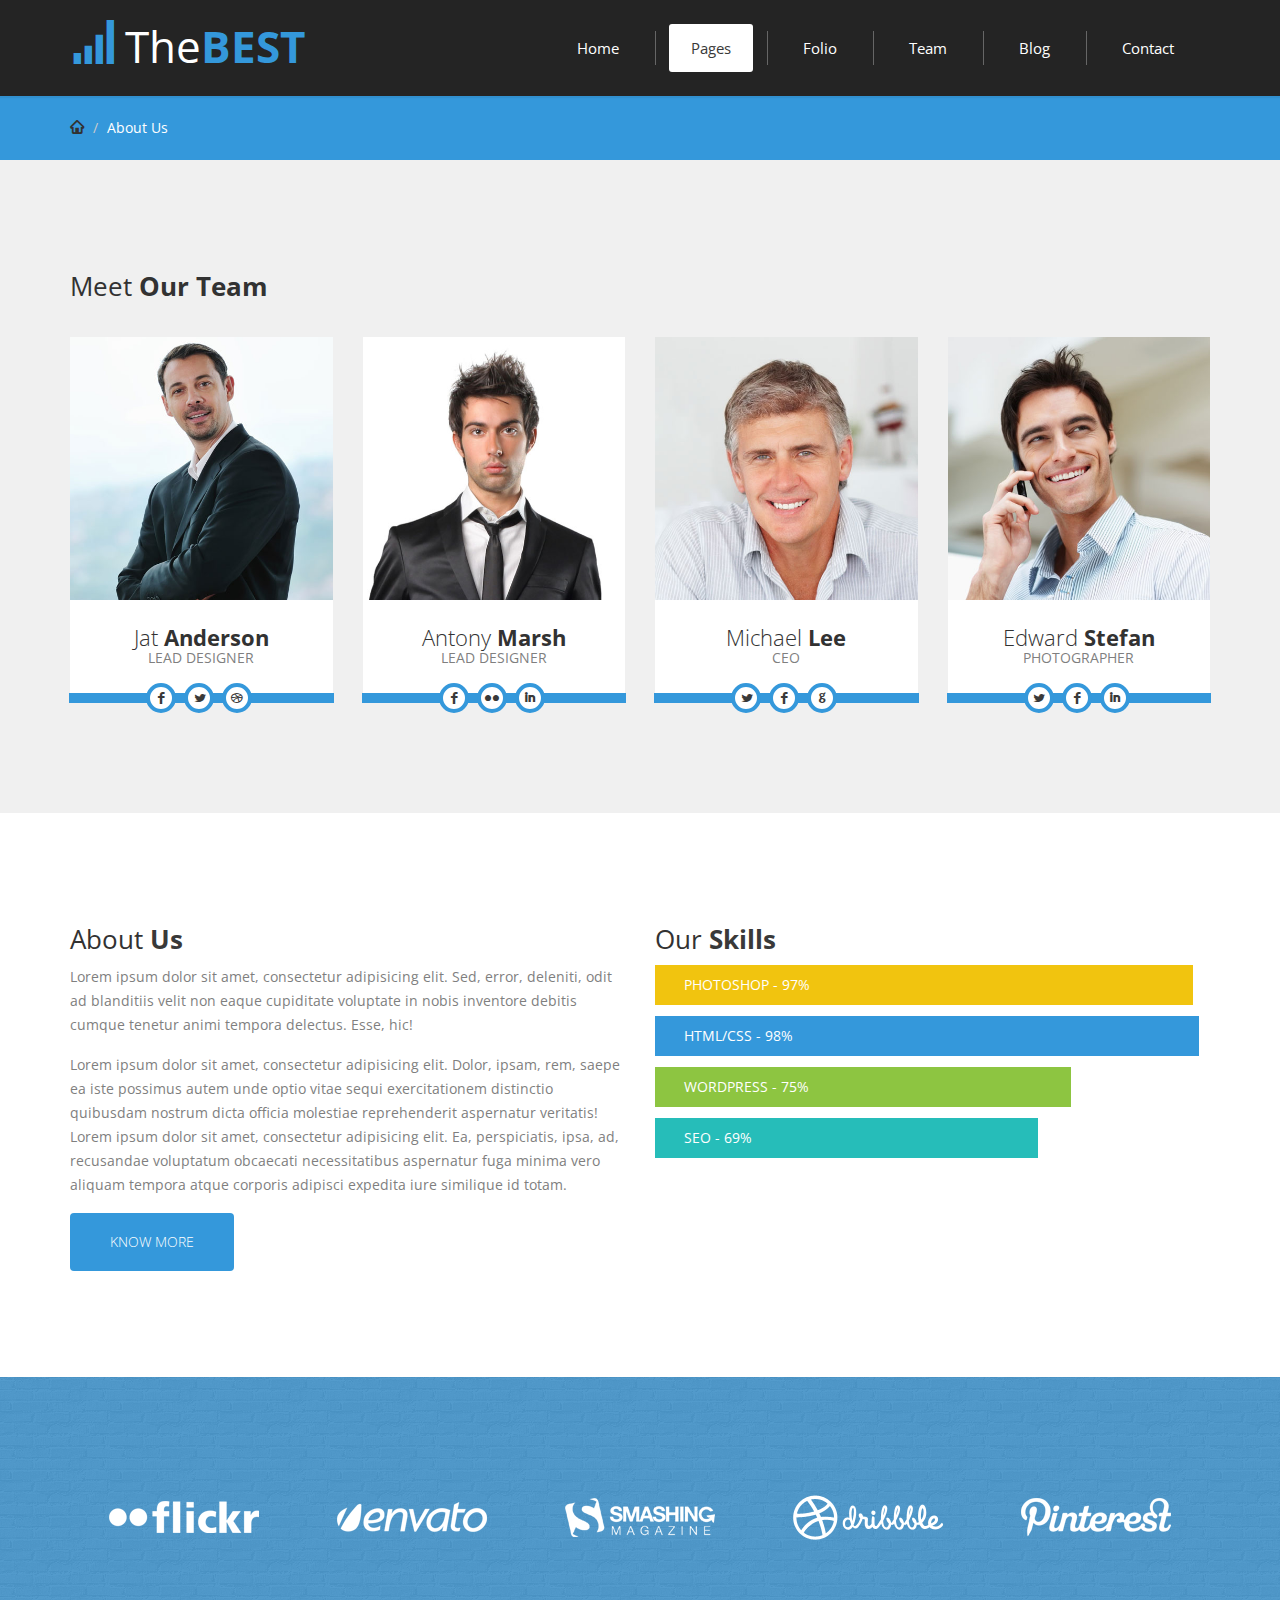
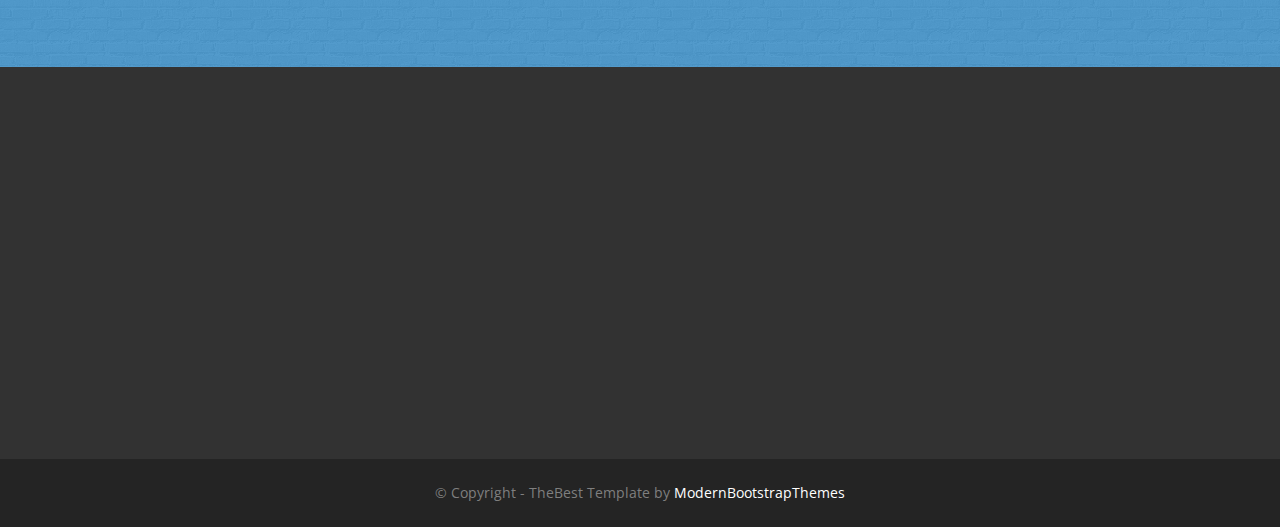
==== about.html @ dd63e399 "creat" ====
<!DOCTYPE html>
<!--[if lt IE 7]>      <html class="no-js lt-ie9 lt-ie8 lt-ie7"> <![endif]-->
<!--[if IE 7]>         <html class="no-js lt-ie9 lt-ie8"> <![endif]-->
<!--[if IE 8]>         <html class="no-js lt-ie9"> <![endif]-->
<!--[if gt IE 8]><!--> <html class="no-js"> <!--<![endif]-->
    <head>
        <meta charset="utf-8">
        
        <title>TheBest</title>
        <meta name="description" content="">
        <meta name="viewport" content="width=device-width, initial-scale=1">

        <!-- Place favicon.ico and apple-touch-icon.png in the root directory -->

        <link rel="stylesheet" href="css/bootstrap.min.css">
        <link rel="stylesheet" href="css/animations.css">
        <link rel="stylesheet" href="css/main.css">
        <script src="js/vendor/modernizr-2.6.2.min.js"></script>
        <!--[if lt IE 9]>
            <script src="js/vendor/respond.min.js"></script>
        <![endif]-->
    </head>
    <body>
        <!--[if lt IE 7]>
            <p class="browsehappy">You are using an <strong>outdated</strong> browser. Please <a href="http://browsehappy.com/">upgrade your browser</a> to improve your experience.</p>
        <![endif]-->

        <header id="header" class="dark_section">
            <div class="container"><div class="row">

                <a class="navbar-brand" href="./">
                    <span class="glyphicon glyphicon-signal"></span>
                    The<strong>BEST</strong>
                </a>

                <div class="col-sm-12 mainmenu_wrap"><div class="main-menu-icon visible-xs"><span></span><span></span><span></span></div>
                
                <nav>
                    <ul id="mainmenu" class="menu sf-menu responsive-menu superfish">
                        <li class="">
                            <a href="./">Home</a>
                        </li>
                        <li class="dropdown active">
                            <a href="./about.html">Pages</a>
                            <ul class="dropdown-menu">
                                <li class="active">
                                    <a href="./about.html">About Us</a>
                                </li>
                                <li class="">
                                    <a href="./icons.html">Icons</a>
                                </li>
                                <li class="">
                                    <a href="./404.html">404</a>
                                </li>
                            </ul>
                        </li>
                        <li class="">
                            <a href="./gallery.html">Folio</a>
                        </li>                                        
                        <li class="dropdown">
                            <a href="./team.html">Team</a>
                            <ul class="dropdown-menu">

                                <li class="">
                                    <a href="./team.html">Team</a>
                                </li>
                                <li class="">
                                    <a href="./team-single.html">Member</a>
                                </li>

                            </ul>
                        </li>
                        <li class="dropdown">
                            <a href="./blog.html">Blog</a>
                            <ul class="dropdown-menu">
                                <li class="">
                                    <a href="./blog.html">blog</a>
                                </li>
                                <li class="">
                                    <a href="./blog-single.html">Blog Post</a>
                                </li>
                            </ul>
                        </li>
                        <li class="">
                            <a href="./contact.html">Contact</a>
                        </li>

                    </ul>
                </nav>
            </div>

        </div></div>
    </header>


    <section id="abovecontent" class="color_section">
        <div class="container"><div class="row">
            <div class="block col-sm-12">
                <ul class="breadcrumb">
                    <li><a href="./" class="pathway"><i class="rt-icon-home"></i></a></li>
                    <li><span>About Us</span></li>
                </ul>
            </div>
        </div></div>
    </section>

    <section class="grey_section">
        <div class="container">
            <div class="row">
                <div class="col-sm-12">
                    <h3>Meet <strong>Our Team</strong></h3>
                </div>
            </div>
            <div class="row to_animate_child_blocks">
                <div class="block col-sm-6 col-md-3">
                    <div class="thumbnail">
                        <img src="example/team/01.jpg" alt="team">
                        <div class="caption">
                            <h4>Jat <strong>Anderson</strong></h4>
                            <p>Lead Designer</p>

                        </div>
                        <p class="team-social">
                            <a class="socialico-facebook" href="#" title="Facebook">#</a>
                            <a class="socialico-twitter" href="#" title="Twitter">#</a>
                            <a class="socialico-dribble" href="#" title="LinkedIn">#</a>
                        </p>
                    </div>
                </div>
                <div class="block col-sm-6 col-md-3">
                    <div class="thumbnail">
                        <img src="example/team/02.jpg" alt="team">
                        <div class="caption">
                            <h4>Antony <strong>Marsh</strong></h4>
                            <p>Lead Designer</p>

                        </div>
                        <p class="team-social">
                            <a class="socialico-facebook" href="#" title="Facebook">#</a>
                            <a class="socialico-flickr" href="#" title="Twitter">#</a>
                            <a class="socialico-linkedin" href="#" title="LinkedIn">#</a>
                        </p>
                    </div>
                </div>
                <div class="block col-sm-6 col-md-3">
                    <div class="thumbnail">
                        <img src="example/team/03.jpg" alt="team">
                        <div class="caption">
                            <h4>Michael <strong>Lee</strong></h4>
                            <p>CEO</p>

                        </div>
                        <p class="team-social">
                            <a class="socialico-twitter" href="#" title="Twitter">#</a>
                            <a class="socialico-facebook" href="#" title="Facebook">#</a>
                            <a class="socialico-google" href="#" title="LinkedIn">#</a>
                        </p>
                    </div>
                </div>
                <div class="block col-sm-6 col-md-3">
                    <div class="thumbnail">
                        <img src="example/team/04.jpg" alt="team">
                        <div class="caption">
                            <h4>Edward <strong>Stefan</strong></h4>
                            <p>Photographer</p>

                        </div>
                        <p class="team-social">
                            <a class="socialico-twitter" href="#" title="Twitter">#</a>
                            <a class="socialico-facebook" href="#" title="Facebook">#</a>
                            <a class="socialico-linkedin" href="#" title="LinkedIn">#</a>
                        </p>
                    </div>
                </div>


            </div>
        </div>
    </section>

    <section id="events" class="light_section">
        <div class="container">
            <div class="row">
                <div class="col-sm-6">
                    <h3>About <strong>Us</strong></h3>
                    <p>Lorem ipsum dolor sit amet, consectetur adipisicing elit. Sed, error, deleniti, odit ad blanditiis velit non eaque cupiditate voluptate in nobis inventore debitis cumque tenetur animi tempora delectus. Esse, hic!</p>
                    <p>Lorem ipsum dolor sit amet, consectetur adipisicing elit. Dolor, ipsam, rem, saepe ea iste possimus autem unde optio vitae sequi exercitationem distinctio quibusdam nostrum dicta officia molestiae reprehenderit aspernatur veritatis! Lorem ipsum dolor sit amet, consectetur adipisicing elit. Ea, perspiciatis, ipsa, ad, recusandae voluptatum obcaecati necessitatibus aspernatur fuga minima vero aliquam tempora atque corporis adipisci expedita iure similique id totam.</p>
                    <p><a href="#" class="theme_btn">Know More</a></p>
                </div>

                <div class="col-sm-6">
                    <h3>Our <strong>Skills</strong></h3>
                    <div class="progress">
                        <div class="progress-bar progress-bar-warning" role="progressbar" aria-valuenow="97" aria-valuemin="0" aria-valuemax="100" style="width: 97%">
                            <span class="sr-only">Photoshop - 97%</span>
                        </div>
                    </div>
                    <div class="progress">
                        <div class="progress-bar progress-bar-danger" role="progressbar" aria-valuenow="98" aria-valuemin="0" aria-valuemax="100" style="width: 98%">
                            <span class="sr-only">HTML/CSS - 98%</span>
                        </div>
                    </div>
                    <div class="progress">
                        <div class="progress-bar progress-bar-success" role="progressbar" aria-valuenow="75" aria-valuemin="0" aria-valuemax="100" style="width: 75%">
                            <span class="sr-only">WordPress - 75%</span>
                        </div>
                    </div>
                    <div class="progress">
                        <div class="progress-bar progress-bar-info" role="progressbar" aria-valuenow="69" aria-valuemin="0" aria-valuemax="100" style="width: 69%">
                            <span class="sr-only">SEO - 69%</span>
                        </div>
                    </div>
                </div>
            </div>
        </div>
    </section>



    <section id="partners" class="color_section bg_image">
        <div class="container">
            <div class="row">
                <div class="col-sm-12">
                    <div class="owl-carousel partners">

                        <div class="item">
                            <img alt="" src="example/partner1.png">
                        </div>
                        <div class="item">
                            <img alt="" src="example/partner2.png">
                        </div>
                        <div class="item">
                            <img alt="" src="example/partner3.png">
                        </div>

                        <div class="item">
                            <img alt="" src="example/partner4.png">
                        </div>

                        <div class="item">
                            <img alt="" src="example/partner5.png">
                        </div>

                        <div class="item">
                            <img alt="" src="example/partner6.png">
                        </div>

                        <div class="item">
                            <img alt="" src="example/partner1.png">
                        </div>

                        <div class="item">
                            <img alt="" src="example/partner2.png">
                        </div>

                        <div class="item">
                            <img alt="" src="example/partner3.png">
                        </div>

                        <div class="item">
                            <img alt="" src="example/partner4.png">
                        </div>

                    </div>
                </div>
            </div>
        </div>
    </section>


    <footer id="footer" class="darkgrey_section">
        <div class="container">
            <div class="row">


                <div class="block widget_tweet col-md-3 col-sm-4 to_animate" data-animation="fadeInRight">
                    <h3>Flickr Widget</h3>
                    <ul id="flickr"></ul>
                </div>

                <div class="block widget_text col-md-3 col-sm-4 to_animate" data-animation="fadeInRight">
                    <h3>Text Widget</h3>
                    <p>Lorem ipsum dolor sit amet, consectetur adipisicing elit. Tempora vitae itaque rem illo quidem animi!</p>
                    <p>Reiciendis nemo hic, quae asperiores aliquid eius, pariatur provident quos fugit veniam recusandae excepturi, animi..</p>
                </div>

                <div class="block widget_text col-md-3 col-sm-4 to_animate" data-animation="fadeInRight">
                    <h3>Contact Info</h3>
                    <p>
                        <i class="rt-icon-location"></i> 4321 Your Address, Country<br> 
                        <i class="rt-icon-megaphone"></i> +12 345 678 9123<br>
                        <i class="rt-icon-mail2"></i><a href="mailto:info@company.com">info@thebest.com</a><br> 
                        <i class="rt-icon-world"></i><a href="./">www.thebest.com</a>
                    </p>

                </div>

                <div class="block subscribe col-md-3 col-sm-4 to_animate" data-animation="fadeInRight">
                    <h3>Newsletter</h3>
                    <p>Please, subscribe to our latest news to be updated.</p>
                    <form id="signup" action="/" method="get" class="form-inline">
                        <div class="form-group">
                            <input name="email" id="mailchimp_email" type="email" class="form-control" placeholder="Email">
                        </div>
                        <button type="submit" class="theme_btn">GO!</button>
                        <div id="response"></div>
                    </form>
                </div>

            </div>
        </div>
    </footer>
 

    <section id="copyright" class="dark_section">
        <div class="container">
            <div class="row">

                <div class="col-sm-12 text-center">
                    &copy; Copyright - TheBest Template by <a href="http://modernbootstrapthemes.com">ModernBootstrapThemes</a>
                </div>
            </div>

        </div>
    </section>
 

    <div class="preloader">
        <div class="preloaderimg"></div>
    </div>

        <script src="js/vendor/jquery-1.11.1.min.js"></script>
        <script src="js/vendor/jquery-migrate-1.2.1.min.js"></script>
        <script src="js/vendor/jquery.appear.js"></script>        
        <script src="js/vendor/bootstrap.min.js"></script>
        <script src="js/vendor/placeholdem.min.js"></script>
        <script src="js/vendor/hoverIntent.js"></script>
        <script src="js/vendor/superfish.js"></script>
        <script src="js/vendor/jquery.actual.min.js"></script>
        <script src="js/vendor/jquerypp.custom.js"></script>
        <script src="js/vendor/jquery.elastislide.js"></script>
        <script src="js/vendor/jquery.flexslider-min.js"></script>
        <script src="js/vendor/jquery.prettyPhoto.js"></script>
        <script src="js/vendor/jquery.easing.1.3.js"></script>
        <script src="js/vendor/jquery.ui.totop.js"></script>
        <script src="js/vendor/jquery.isotope.min.js"></script>
        <script src="js/vendor/jquery.easypiechart.min.js"></script>
        <script src='js/vendor/jflickrfeed.min.js'></script>
        <script src="js/vendor/jquery.sticky.js"></script>
        <script src='js/vendor/owl.carousel.min.js'></script>
        <script src='js/vendor/jquery.nicescroll.min.js'></script>
        <script src='js/vendor/jquery.fractionslider.min.js'></script>
        <script src='js/vendor/jquery.scrollTo-min.js'></script>
        <script src='js/vendor/jquery.localscroll-min.js'></script>
        <script src='js/vendor/jquery.parallax-1.1.3.js'></script>
        <script src='js/vendor/jquery.bxslider.min.js'></script>
        <script src='js/vendor/jquery.funnyText.min.js'></script>
        <script src="js/vendor/grid.js"></script>
        <script src='twitter/jquery.tweet.min.js'></script>
        <script src="js/plugins.js"></script>
        <script src="js/main.js"></script>


    </body>
</html>
---- css/animations.css ----
/*
==============================================
CSS3 ANIMATION CHEAT SHEET
==============================================

Made by Justin Aguilar

www.justinaguilar.com/animations/

Questions, comments, concerns, love letters:
justin@justinaguilar.com
==============================================
*/

/*
==============================================
slideDown
==============================================
*/


.slideDown{
	animation-name: slideDown;
	-webkit-animation-name: slideDown;	

	animation-duration: 1s;	
	-webkit-animation-duration: 1s;

	animation-timing-function: ease;	
	-webkit-animation-timing-function: ease;	

	visibility: visible !important;						
}

@keyframes slideDown {
	0% {
		transform: translateY(-100%);
	}
	50%{
		transform: translateY(8%);
	}
	65%{
		transform: translateY(-4%);
	}
	80%{
		transform: translateY(4%);
	}
	95%{
		transform: translateY(-2%);
	}			
	100% {
		transform: translateY(0%);
	}		
}

@-webkit-keyframes slideDown {
	0% {
		-webkit-transform: translateY(-100%);
	}
	50%{
		-webkit-transform: translateY(8%);
	}
	65%{
		-webkit-transform: translateY(-4%);
	}
	80%{
		-webkit-transform: translateY(4%);
	}
	95%{
		-webkit-transform: translateY(-2%);
	}			
	100% {
		-webkit-transform: translateY(0%);
	}	
}

/*
==============================================
slideUp
==============================================
*/


.slideUp{
	animation-name: slideUp;
	-webkit-animation-name: slideUp;	

	animation-duration: 1s;	
	-webkit-animation-duration: 1s;

	animation-timing-function: ease;	
	-webkit-animation-timing-function: ease;

	visibility: visible !important;			
}

@keyframes slideUp {
	0% {
		transform: translateY(100%);
	}
	50%{
		transform: translateY(-8%);
	}
	65%{
		transform: translateY(4%);
	}
	80%{
		transform: translateY(-4%);
	}
	95%{
		transform: translateY(2%);
	}			
	100% {
		transform: translateY(0%);
	}	
}

@-webkit-keyframes slideUp {
	0% {
		-webkit-transform: translateY(100%);
	}
	50%{
		-webkit-transform: translateY(-8%);
	}
	65%{
		-webkit-transform: translateY(4%);
	}
	80%{
		-webkit-transform: translateY(-4%);
	}
	95%{
		-webkit-transform: translateY(2%);
	}			
	100% {
		-webkit-transform: translateY(0%);
	}	
}

/*
==============================================
slideLeft
==============================================
*/


.slideLeft{
	animation-name: slideLeft;
	-webkit-animation-name: slideLeft;	

	animation-duration: 1s;	
	-webkit-animation-duration: 1s;

	animation-timing-function: ease-in-out;	
	-webkit-animation-timing-function: ease-in-out;		

	visibility: visible !important;	
}

@keyframes slideLeft {
	0% {
		transform: translateX(150%);
	}
	50%{
		transform: translateX(-8%);
	}
	65%{
		transform: translateX(4%);
	}
	80%{
		transform: translateX(-4%);
	}
	95%{
		transform: translateX(2%);
	}			
	100% {
		transform: translateX(0%);
	}
}

@-webkit-keyframes slideLeft {
	0% {
		-webkit-transform: translateX(150%);
	}
	50%{
		-webkit-transform: translateX(-8%);
	}
	65%{
		-webkit-transform: translateX(4%);
	}
	80%{
		-webkit-transform: translateX(-4%);
	}
	95%{
		-webkit-transform: translateX(2%);
	}			
	100% {
		-webkit-transform: translateX(0%);
	}
}

/*
==============================================
slideRight
==============================================
*/


.slideRight{
	animation-name: slideRight;
	-webkit-animation-name: slideRight;	

	animation-duration: 1s;	
	-webkit-animation-duration: 1s;

	animation-timing-function: ease-in-out;	
	-webkit-animation-timing-function: ease-in-out;		

	visibility: visible !important;	
}

@keyframes slideRight {
	0% {
		transform: translateX(-150%);
	}
	50%{
		transform: translateX(8%);
	}
	65%{
		transform: translateX(-4%);
	}
	80%{
		transform: translateX(4%);
	}
	95%{
		transform: translateX(-2%);
	}			
	100% {
		transform: translateX(0%);
	}	
}

@-webkit-keyframes slideRight {
	0% {
		-webkit-transform: translateX(-150%);
	}
	50%{
		-webkit-transform: translateX(8%);
	}
	65%{
		-webkit-transform: translateX(-4%);
	}
	80%{
		-webkit-transform: translateX(4%);
	}
	95%{
		-webkit-transform: translateX(-2%);
	}			
	100% {
		-webkit-transform: translateX(0%);
	}
}

/*
==============================================
slideExpandUp
==============================================
*/


.slideExpandUp{
	animation-name: slideExpandUp;
	-webkit-animation-name: slideExpandUp;	

	animation-duration: 1.6s;	
	-webkit-animation-duration: 1.6s;

	animation-timing-function: ease-out;	
	-webkit-animation-timing-function: ease -out;

	visibility: visible !important;	
}

@keyframes slideExpandUp {
	0% {
		transform: translateY(100%) scaleX(0.5);
	}
	30%{
		transform: translateY(-8%) scaleX(0.5);
	}	
	40%{
		transform: translateY(2%) scaleX(0.5);
	}
	50%{
		transform: translateY(0%) scaleX(1.1);
	}
	60%{
		transform: translateY(0%) scaleX(0.9);		
	}
	70% {
		transform: translateY(0%) scaleX(1.05);
	}			
	80%{
		transform: translateY(0%) scaleX(0.95);		
	}
	90% {
		transform: translateY(0%) scaleX(1.02);
	}	
	100%{
		transform: translateY(0%) scaleX(1);		
	}
}

@-webkit-keyframes slideExpandUp {
	0% {
		-webkit-transform: translateY(100%) scaleX(0.5);
	}
	30%{
		-webkit-transform: translateY(-8%) scaleX(0.5);
	}	
	40%{
		-webkit-transform: translateY(2%) scaleX(0.5);
	}
	50%{
		-webkit-transform: translateY(0%) scaleX(1.1);
	}
	60%{
		-webkit-transform: translateY(0%) scaleX(0.9);		
	}
	70% {
		-webkit-transform: translateY(0%) scaleX(1.05);
	}			
	80%{
		-webkit-transform: translateY(0%) scaleX(0.95);		
	}
	90% {
		-webkit-transform: translateY(0%) scaleX(1.02);
	}	
	100%{
		-webkit-transform: translateY(0%) scaleX(1);		
	}
}

/*
==============================================
expandUp
==============================================
*/


.expandUp{
	animation-name: expandUp;
	-webkit-animation-name: expandUp;	

	animation-duration: 0.7s;	
	-webkit-animation-duration: 0.7s;

	animation-timing-function: ease;	
	-webkit-animation-timing-function: ease;		

	visibility: visible !important;	
}

@keyframes expandUp {
	0% {
		transform: translateY(100%) scale(0.6) scaleY(0.5);
	}
	60%{
		transform: translateY(-7%) scaleY(1.12);
	}
	75%{
		transform: translateY(3%);
	}	
	100% {
		transform: translateY(0%) scale(1) scaleY(1);
	}	
}

@-webkit-keyframes expandUp {
	0% {
		-webkit-transform: translateY(100%) scale(0.6) scaleY(0.5);
	}
	60%{
		-webkit-transform: translateY(-7%) scaleY(1.12);
	}
	75%{
		-webkit-transform: translateY(3%);
	}	
	100% {
		-webkit-transform: translateY(0%) scale(1) scaleY(1);
	}	
}

/*
==============================================
fadeIn
==============================================
*/

.fadeIn{
	animation-name: fadeIn;
	-webkit-animation-name: fadeIn;	

	animation-duration: 1.5s;	
	-webkit-animation-duration: 1.5s;

	animation-timing-function: ease-in-out;	
	-webkit-animation-timing-function: ease-in-out;		

	visibility: visible !important;	
}

@keyframes fadeIn {
	0% {
		transform: scale(0);
		opacity: 0.0;		
	}
	60% {
		transform: scale(1.1);	
	}
	80% {
		transform: scale(0.9);
		opacity: 1;	
	}	
	100% {
		transform: scale(1);
		opacity: 1;	
	}		
}

@-webkit-keyframes fadeIn {
	0% {
		-webkit-transform: scale(0);
		opacity: 0.0;		
	}
	60% {
		-webkit-transform: scale(1.1);
	}
	80% {
		-webkit-transform: scale(0.9);
		opacity: 1;	
	}	
	100% {
		-webkit-transform: scale(1);
		opacity: 1;	
	}		
}

/*
==============================================
expandOpen
==============================================
*/


.expandOpen{
	animation-name: expandOpen;
	-webkit-animation-name: expandOpen;	

	animation-duration: 1.2s;	
	-webkit-animation-duration: 1.2s;

	animation-timing-function: ease-out;	
	-webkit-animation-timing-function: ease-out;	

	visibility: visible !important;	
}

@keyframes expandOpen {
	0% {
		transform: scale(1.8);		
	}
	50% {
		transform: scale(0.95);
	}	
	80% {
		transform: scale(1.05);
	}
	90% {
		transform: scale(0.98);
	}	
	100% {
		transform: scale(1);
	}			
}

@-webkit-keyframes expandOpen {
	0% {
		-webkit-transform: scale(1.8);		
	}
	50% {
		-webkit-transform: scale(0.95);
	}	
	80% {
		-webkit-transform: scale(1.05);
	}
	90% {
		-webkit-transform: scale(0.98);
	}	
	100% {
		-webkit-transform: scale(1);
	}					
}

/*
==============================================
bigEntrance
==============================================
*/


.bigEntrance{
	animation-name: bigEntrance;
	-webkit-animation-name: bigEntrance;	

	animation-duration: 1.6s;	
	-webkit-animation-duration: 1.6s;

	animation-timing-function: ease-out;	
	-webkit-animation-timing-function: ease-out;	

	visibility: visible !important;			
}

@keyframes bigEntrance {
	0% {
		transform: scale(0.3) rotate(6deg) translateX(-30%) translateY(30%);
		opacity: 0.2;
	}
	30% {
		transform: scale(1.03) rotate(-2deg) translateX(2%) translateY(-2%);		
		opacity: 1;
	}
	45% {
		transform: scale(0.98) rotate(1deg) translateX(0%) translateY(0%);
		opacity: 1;
	}
	60% {
		transform: scale(1.01) rotate(-1deg) translateX(0%) translateY(0%);		
		opacity: 1;
	}	
	75% {
		transform: scale(0.99) rotate(1deg) translateX(0%) translateY(0%);
		opacity: 1;
	}
	90% {
		transform: scale(1.01) rotate(0deg) translateX(0%) translateY(0%);		
		opacity: 1;
	}	
	100% {
		transform: scale(1) rotate(0deg) translateX(0%) translateY(0%);
		opacity: 1;
	}		
}

@-webkit-keyframes bigEntrance {
	0% {
		-webkit-transform: scale(0.3) rotate(6deg) translateX(-30%) translateY(30%);
		opacity: 0.2;
	}
	30% {
		-webkit-transform: scale(1.03) rotate(-2deg) translateX(2%) translateY(-2%);		
		opacity: 1;
	}
	45% {
		-webkit-transform: scale(0.98) rotate(1deg) translateX(0%) translateY(0%);
		opacity: 1;
	}
	60% {
		-webkit-transform: scale(1.01) rotate(-1deg) translateX(0%) translateY(0%);		
		opacity: 1;
	}	
	75% {
		-webkit-transform: scale(0.99) rotate(1deg) translateX(0%) translateY(0%);
		opacity: 1;
	}
	90% {
		-webkit-transform: scale(1.01) rotate(0deg) translateX(0%) translateY(0%);		
		opacity: 1;
	}	
	100% {
		-webkit-transform: scale(1) rotate(0deg) translateX(0%) translateY(0%);
		opacity: 1;
	}				
}

/*
==============================================
hatch
==============================================
*/

.hatch{
	animation-name: hatch;
	-webkit-animation-name: hatch;	

	animation-duration: 2s;	
	-webkit-animation-duration: 2s;

	animation-timing-function: ease-in-out;	
	-webkit-animation-timing-function: ease-in-out;

	transform-origin: 50% 100%;
	-ms-transform-origin: 50% 100%;
	-webkit-transform-origin: 50% 100%; 

	visibility: visible !important;		
}

@keyframes hatch {
	0% {
		transform: rotate(0deg) scaleY(0.6);
	}
	20% {
		transform: rotate(-2deg) scaleY(1.05);
	}
	35% {
		transform: rotate(2deg) scaleY(1);
	}
	50% {
		transform: rotate(-2deg);
	}	
	65% {
		transform: rotate(1deg);
	}	
	80% {
		transform: rotate(-1deg);
	}		
	100% {
		transform: rotate(0deg);
	}									
}

@-webkit-keyframes hatch {
	0% {
		-webkit-transform: rotate(0deg) scaleY(0.6);
	}
	20% {
		-webkit-transform: rotate(-2deg) scaleY(1.05);
	}
	35% {
		-webkit-transform: rotate(2deg) scaleY(1);
	}
	50% {
		-webkit-transform: rotate(-2deg);
	}	
	65% {
		-webkit-transform: rotate(1deg);
	}	
	80% {
		-webkit-transform: rotate(-1deg);
	}		
	100% {
		-webkit-transform: rotate(0deg);
	}		
}


/*
==============================================
bounce
==============================================
*/


.bounce{
	animation-name: bounce;
	-webkit-animation-name: bounce;	

	animation-duration: 1.6s;	
	-webkit-animation-duration: 1.6s;

	animation-timing-function: ease;	
	-webkit-animation-timing-function: ease;	
	
	transform-origin: 50% 100%;
	-ms-transform-origin: 50% 100%;
	-webkit-transform-origin: 50% 100%; 	
}

@keyframes bounce {
	0% {
		transform: translateY(0%) scaleY(0.6);
	}
	60%{
		transform: translateY(-100%) scaleY(1.1);
	}
	70%{
		transform: translateY(0%) scaleY(0.95) scaleX(1.05);
	}
	80%{
		transform: translateY(0%) scaleY(1.05) scaleX(1);
	}	
	90%{
		transform: translateY(0%) scaleY(0.95) scaleX(1);
	}				
	100%{
		transform: translateY(0%) scaleY(1) scaleX(1);
	}	
}

@-webkit-keyframes bounce {
	0% {
		-webkit-transform: translateY(0%) scaleY(0.6);
	}
	60%{
		-webkit-transform: translateY(-100%) scaleY(1.1);
	}
	70%{
		-webkit-transform: translateY(0%) scaleY(0.95) scaleX(1.05);
	}
	80%{
		-webkit-transform: translateY(0%) scaleY(1.05) scaleX(1);
	}	
	90%{
		-webkit-transform: translateY(0%) scaleY(0.95) scaleX(1);
	}				
	100%{
		-webkit-transform: translateY(0%) scaleY(1) scaleX(1);
	}		
}


/*
==============================================
pulse
==============================================
*/

.pulse{
	animation-name: pulse;
	-webkit-animation-name: pulse;	

	animation-duration: 1.5s;	
	-webkit-animation-duration: 1.5s;

	animation-iteration-count: infinite;
	-webkit-animation-iteration-count: infinite;
}

@keyframes pulse {
	0% {
		transform: scale(0.95);
		opacity: 0.7;		
	}
	50% {
		transform: scale(1);
		opacity: 1;	
	}	
	100% {
		transform: scale(0.95);
		opacity: 0.7;	
	}			
}

@-webkit-keyframes pulse {
	0% {
		-webkit-transform: scale(0.95);
		opacity: 0.7;		
	}
	50% {
		-webkit-transform: scale(1);
		opacity: 1;	
	}	
	100% {
		-webkit-transform: scale(0.95);
		opacity: 0.7;	
	}			
}

/*
==============================================
floating
==============================================
*/

.floating{
	animation-name: floating;
	-webkit-animation-name: floating;

	animation-duration: 1.5s;	
	-webkit-animation-duration: 1.5s;

	animation-iteration-count: infinite;
	-webkit-animation-iteration-count: infinite;
}

@keyframes floating {
	0% {
		transform: translateY(0%);	
	}
	50% {
		transform: translateY(8%);	
	}	
	100% {
		transform: translateY(0%);
	}			
}

@-webkit-keyframes floating {
	0% {
		-webkit-transform: translateY(0%);	
	}
	50% {
		-webkit-transform: translateY(8%);	
	}	
	100% {
		-webkit-transform: translateY(0%);
	}			
}

/*
==============================================
tossing
==============================================
*/

.tossing{
	animation-name: tossing;
	-webkit-animation-name: tossing;	

	animation-duration: 2.5s;	
	-webkit-animation-duration: 2.5s;

	animation-iteration-count: infinite;
	-webkit-animation-iteration-count: infinite;
}

@keyframes tossing {
	0% {
		transform: rotate(-4deg);	
	}
	50% {
		transform: rotate(4deg);
	}
	100% {
		transform: rotate(-4deg);	
	}						
}

@-webkit-keyframes tossing {
	0% {
		-webkit-transform: rotate(-4deg);	
	}
	50% {
		-webkit-transform: rotate(4deg);
	}
	100% {
		-webkit-transform: rotate(-4deg);	
	}				
}

/*
==============================================
pullUp
==============================================
*/

.pullUp{
	animation-name: pullUp;
	-webkit-animation-name: pullUp;	

	animation-duration: 1.1s;	
	-webkit-animation-duration: 1.1s;

	animation-timing-function: ease-out;	
	-webkit-animation-timing-function: ease-out;	

	transform-origin: 50% 100%;
	-ms-transform-origin: 50% 100%;
	-webkit-transform-origin: 50% 100%; 		
}

@keyframes pullUp {
	0% {
		transform: scaleY(0.1);
	}
	40% {
		transform: scaleY(1.02);
	}
	60% {
		transform: scaleY(0.98);
	}
	80% {
		transform: scaleY(1.01);
	}
	100% {
		transform: scaleY(0.98);
	}				
	80% {
		transform: scaleY(1.01);
	}
	100% {
		transform: scaleY(1);
	}							
}

@-webkit-keyframes pullUp {
	0% {
		-webkit-transform: scaleY(0.1);
	}
	40% {
		-webkit-transform: scaleY(1.02);
	}
	60% {
		-webkit-transform: scaleY(0.98);
	}
	80% {
		-webkit-transform: scaleY(1.01);
	}
	100% {
		-webkit-transform: scaleY(0.98);
	}				
	80% {
		-webkit-transform: scaleY(1.01);
	}
	100% {
		-webkit-transform: scaleY(1);
	}		
}

/*
==============================================
pullDown
==============================================
*/

.pullDown{
	animation-name: pullDown;
	-webkit-animation-name: pullDown;	

	animation-duration: 1.1s;	
	-webkit-animation-duration: 1.1s;

	animation-timing-function: ease-out;	
	-webkit-animation-timing-function: ease-out;	

	transform-origin: 50% 0%;
	-ms-transform-origin: 50% 0%;
	-webkit-transform-origin: 50% 0%; 		
}

@keyframes pullDown {
	0% {
		transform: scaleY(0.1);
	}
	40% {
		transform: scaleY(1.02);
	}
	60% {
		transform: scaleY(0.98);
	}
	80% {
		transform: scaleY(1.01);
	}
	100% {
		transform: scaleY(0.98);
	}				
	80% {
		transform: scaleY(1.01);
	}
	100% {
		transform: scaleY(1);
	}							
}

@-webkit-keyframes pullDown {
	0% {
		-webkit-transform: scaleY(0.1);
	}
	40% {
		-webkit-transform: scaleY(1.02);
	}
	60% {
		-webkit-transform: scaleY(0.98);
	}
	80% {
		-webkit-transform: scaleY(1.01);
	}
	100% {
		-webkit-transform: scaleY(0.98);
	}				
	80% {
		-webkit-transform: scaleY(1.01);
	}
	100% {
		-webkit-transform: scaleY(1);
	}		
}

/*
==============================================
stretchLeft
==============================================
*/

.stretchLeft{
	animation-name: stretchLeft;
	-webkit-animation-name: stretchLeft;	

	animation-duration: 1.5s;	
	-webkit-animation-duration: 1.5s;

	animation-timing-function: ease-out;	
	-webkit-animation-timing-function: ease-out;	

	transform-origin: 100% 0%;
	-ms-transform-origin: 100% 0%;
	-webkit-transform-origin: 100% 0%; 
}

@keyframes stretchLeft {
	0% {
		transform: scaleX(0.3);
	}
	40% {
		transform: scaleX(1.02);
	}
	60% {
		transform: scaleX(0.98);
	}
	80% {
		transform: scaleX(1.01);
	}
	100% {
		transform: scaleX(0.98);
	}				
	80% {
		transform: scaleX(1.01);
	}
	100% {
		transform: scaleX(1);
	}							
}

@-webkit-keyframes stretchLeft {
	0% {
		-webkit-transform: scaleX(0.3);
	}
	40% {
		-webkit-transform: scaleX(1.02);
	}
	60% {
		-webkit-transform: scaleX(0.98);
	}
	80% {
		-webkit-transform: scaleX(1.01);
	}
	100% {
		-webkit-transform: scaleX(0.98);
	}				
	80% {
		-webkit-transform: scaleX(1.01);
	}
	100% {
		-webkit-transform: scaleX(1);
	}		
}

/*
==============================================
stretchRight
==============================================
*/

.stretchRight{
	animation-name: stretchRight;
	-webkit-animation-name: stretchRight;	

	animation-duration: 1.5s;	
	-webkit-animation-duration: 1.5s;

	animation-timing-function: ease-out;	
	-webkit-animation-timing-function: ease-out;	

	transform-origin: 0% 0%;
	-ms-transform-origin: 0% 0%;
	-webkit-transform-origin: 0% 0%; 		
}

@keyframes stretchRight {
	0% {
		transform: scaleX(0.3);
	}
	40% {
		transform: scaleX(1.02);
	}
	60% {
		transform: scaleX(0.98);
	}
	80% {
		transform: scaleX(1.01);
	}
	100% {
		transform: scaleX(0.98);
	}				
	80% {
		transform: scaleX(1.01);
	}
	100% {
		transform: scaleX(1);
	}							
}

@-webkit-keyframes stretchRight {
	0% {
		-webkit-transform: scaleX(0.3);
	}
	40% {
		-webkit-transform: scaleX(1.02);
	}
	60% {
		-webkit-transform: scaleX(0.98);
	}
	80% {
		-webkit-transform: scaleX(1.01);
	}
	100% {
		-webkit-transform: scaleX(0.98);
	}				
	80% {
		-webkit-transform: scaleX(1.01);
	}
	100% {
		-webkit-transform: scaleX(1);
	}		
}



.animated{-webkit-animation-fill-mode:both;-moz-animation-fill-mode:both;-ms-animation-fill-mode:both;-o-animation-fill-mode:both;animation-fill-mode:both;-webkit-animation-duration:1s;-moz-animation-duration:1s;-ms-animation-duration:1s;-o-animation-duration:1s;animation-duration:1s;}.animated.hinge{-webkit-animation-duration:1s;-moz-animation-duration:1s;-ms-animation-duration:1s;-o-animation-duration:1s;animation-duration:1s;}@-webkit-keyframes fadeIn {
	0% {opacity: 0;}	100% {opacity: 1;}
}

@-moz-keyframes fadeIn {
	0% {opacity: 0;}	
	100% {opacity: 1;}
}

@-o-keyframes fadeIn {
	0% {opacity: 0;}	
	100% {opacity: 1;}
}

@keyframes fadeIn {
	0% {opacity: 0;}	
	100% {opacity: 1;}
}

.fadeIn {
	-webkit-animation-name: fadeIn;
	-moz-animation-name: fadeIn;
	-o-animation-name: fadeIn;
	animation-name: fadeIn;
}
@-webkit-keyframes fadeInUp {
	0% {
		opacity: 0;
		-webkit-transform: translateY(20px);
	}
	
	100% {
		opacity: 1;
		-webkit-transform: translateY(0);
	}
}

@-moz-keyframes fadeInUp {
	0% {
		opacity: 0;
		-moz-transform: translateY(20px);
	}
	
	100% {
		opacity: 1;
		-moz-transform: translateY(0);
	}
}

@-o-keyframes fadeInUp {
	0% {
		opacity: 0;
		-o-transform: translateY(20px);
	}
	
	100% {
		opacity: 1;
		-o-transform: translateY(0);
	}
}

@keyframes fadeInUp {
	0% {
		opacity: 0;
		transform: translateY(20px);
	}
	
	100% {
		opacity: 1;
		transform: translateY(0);
	}
}

.fadeInUp {
	-webkit-animation-name: fadeInUp;
	-moz-animation-name: fadeInUp;
	-o-animation-name: fadeInUp;
	animation-name: fadeInUp;
}
@-webkit-keyframes fadeInDown {
	0% {
		opacity: 0;
		-webkit-transform: translateY(-20px);
	}
	
	100% {
		opacity: 1;
		-webkit-transform: translateY(0);
	}
}

@-moz-keyframes fadeInDown {
	0% {
		opacity: 0;
		-moz-transform: translateY(-20px);
	}
	
	100% {
		opacity: 1;
		-moz-transform: translateY(0);
	}
}

@-o-keyframes fadeInDown {
	0% {
		opacity: 0;
		-o-transform: translateY(-20px);
	}
	
	100% {
		opacity: 1;
		-o-transform: translateY(0);
	}
}

@keyframes fadeInDown {
	0% {
		opacity: 0;
		transform: translateY(-20px);
	}
	
	100% {
		opacity: 1;
		transform: translateY(0);
	}
}

.fadeInDown {
	-webkit-animation-name: fadeInDown;
	-moz-animation-name: fadeInDown;
	-o-animation-name: fadeInDown;
	animation-name: fadeInDown;
}
@-webkit-keyframes fadeInLeft {
	0% {
		opacity: 0;
		-webkit-transform: translateX(-20px);
	}
	
	100% {
		opacity: 1;
		-webkit-transform: translateX(0);
	}
}

@-moz-keyframes fadeInLeft {
	0% {
		opacity: 0;
		-moz-transform: translateX(-20px);
	}
	
	100% {
		opacity: 1;
		-moz-transform: translateX(0);
	}
}

@-o-keyframes fadeInLeft {
	0% {
		opacity: 0;
		-o-transform: translateX(-20px);
	}
	
	100% {
		opacity: 1;
		-o-transform: translateX(0);
	}
}

@keyframes fadeInLeft {
	0% {
		opacity: 0;
		transform: translateX(-20px);
	}
	
	100% {
		opacity: 1;
		transform: translateX(0);
	}
}

.fadeInLeft {
	-webkit-animation-name: fadeInLeft;
	-moz-animation-name: fadeInLeft;
	-o-animation-name: fadeInLeft;
	animation-name: fadeInLeft;
}
@-webkit-keyframes fadeInRight {
	0% {
		opacity: 0;
		-webkit-transform: translateX(20px);
	}
	
	100% {
		opacity: 1;
		-webkit-transform: translateX(0);
	}
}

@-moz-keyframes fadeInRight {
	0% {
		opacity: 0;
		-moz-transform: translateX(20px);
	}
	
	100% {
		opacity: 1;
		-moz-transform: translateX(0);
	}
}

@-o-keyframes fadeInRight {
	0% {
		opacity: 0;
		-o-transform: translateX(20px);
	}
	
	100% {
		opacity: 1;
		-o-transform: translateX(0);
	}
}

@keyframes fadeInRight {
	0% {
		opacity: 0;
		transform: translateX(20px);
	}
	
	100% {
		opacity: 1;
		transform: translateX(0);
	}
}

.fadeInRight {
	-webkit-animation-name: fadeInRight;
	-moz-animation-name: fadeInRight;
	-o-animation-name: fadeInRight;
	animation-name: fadeInRight;
}
@-webkit-keyframes fadeInUpBig {
	0% {
		opacity: 0;
		-webkit-transform: translateY(2000px);
	}
	
	100% {
		opacity: 1;
		-webkit-transform: translateY(0);
	}
}

@-moz-keyframes fadeInUpBig {
	0% {
		opacity: 0;
		-moz-transform: translateY(2000px);
	}
	
	100% {
		opacity: 1;
		-moz-transform: translateY(0);
	}
}

@-o-keyframes fadeInUpBig {
	0% {
		opacity: 0;
		-o-transform: translateY(2000px);
	}
	
	100% {
		opacity: 1;
		-o-transform: translateY(0);
	}
}

@keyframes fadeInUpBig {
	0% {
		opacity: 0;
		transform: translateY(2000px);
	}
	
	100% {
		opacity: 1;
		transform: translateY(0);
	}
}

.fadeInUpBig {
	-webkit-animation-name: fadeInUpBig;
	-moz-animation-name: fadeInUpBig;
	-o-animation-name: fadeInUpBig;
	animation-name: fadeInUpBig;
}
@-webkit-keyframes fadeInDownBig {
	0% {
		opacity: 0;
		-webkit-transform: translateY(-2000px);
	}
	
	100% {
		opacity: 1;
		-webkit-transform: translateY(0);
	}
}

@-moz-keyframes fadeInDownBig {
	0% {
		opacity: 0;
		-moz-transform: translateY(-2000px);
	}
	
	100% {
		opacity: 1;
		-moz-transform: translateY(0);
	}
}

@-o-keyframes fadeInDownBig {
	0% {
		opacity: 0;
		-o-transform: translateY(-2000px);
	}
	
	100% {
		opacity: 1;
		-o-transform: translateY(0);
	}
}

@keyframes fadeInDownBig {
	0% {
		opacity: 0;
		transform: translateY(-2000px);
	}
	
	100% {
		opacity: 1;
		transform: translateY(0);
	}
}

.fadeInDownBig {
	-webkit-animation-name: fadeInDownBig;
	-moz-animation-name: fadeInDownBig;
	-o-animation-name: fadeInDownBig;
	animation-name: fadeInDownBig;
}
@-webkit-keyframes fadeInLeftBig {
	0% {
		opacity: 0;
		-webkit-transform: translateX(-2000px);
	}
	
	100% {
		opacity: 1;
		-webkit-transform: translateX(0);
	}
}
@-moz-keyframes fadeInLeftBig {
	0% {
		opacity: 0;
		-moz-transform: translateX(-2000px);
	}
	
	100% {
		opacity: 1;
		-moz-transform: translateX(0);
	}
}
@-o-keyframes fadeInLeftBig {
	0% {
		opacity: 0;
		-o-transform: translateX(-2000px);
	}
	
	100% {
		opacity: 1;
		-o-transform: translateX(0);
	}
}
@keyframes fadeInLeftBig {
	0% {
		opacity: 0;
		transform: translateX(-2000px);
	}
	
	100% {
		opacity: 1;
		transform: translateX(0);
	}
}

.fadeInLeftBig {
	-webkit-animation-name: fadeInLeftBig;
	-moz-animation-name: fadeInLeftBig;
	-o-animation-name: fadeInLeftBig;
	animation-name: fadeInLeftBig;
}
@-webkit-keyframes fadeInRightBig {
	0% {
		opacity: 0;
		-webkit-transform: translateX(2000px);
	}
	
	100% {
		opacity: 1;
		-webkit-transform: translateX(0);
	}
}

@-moz-keyframes fadeInRightBig {
	0% {
		opacity: 0;
		-moz-transform: translateX(2000px);
	}
	
	100% {
		opacity: 1;
		-moz-transform: translateX(0);
	}
}

@-o-keyframes fadeInRightBig {
	0% {
		opacity: 0;
		-o-transform: translateX(2000px);
	}
	
	100% {
		opacity: 1;
		-o-transform: translateX(0);
	}
}

@keyframes fadeInRightBig {
	0% {
		opacity: 0;
		transform: translateX(2000px);
	}
	
	100% {
		opacity: 1;
		transform: translateX(0);
	}
}

.fadeInRightBig {
	-webkit-animation-name: fadeInRightBig;
	-moz-animation-name: fadeInRightBig;
	-o-animation-name: fadeInRightBig;
	animation-name: fadeInRightBig;
}
@-webkit-keyframes fadeOut {
	0% {opacity: 1;}
	100% {opacity: 0;}
}

@-moz-keyframes fadeOut {
	0% {opacity: 1;}
	100% {opacity: 0;}
}

@-o-keyframes fadeOut {
	0% {opacity: 1;}
	100% {opacity: 0;}
}

@keyframes fadeOut {
	0% {opacity: 1;}
	100% {opacity: 0;}
}

.fadeOut {
	-webkit-animation-name: fadeOut;
	-moz-animation-name: fadeOut;
	-o-animation-name: fadeOut;
	animation-name: fadeOut;
}
@-webkit-keyframes fadeOutUp {
	0% {
		opacity: 1;
		-webkit-transform: translateY(0);
	}
	
	100% {
		opacity: 0;
		-webkit-transform: translateY(-20px);
	}
}
@-moz-keyframes fadeOutUp {
	0% {
		opacity: 1;
		-moz-transform: translateY(0);
	}
	
	100% {
		opacity: 0;
		-moz-transform: translateY(-20px);
	}
}
@-o-keyframes fadeOutUp {
	0% {
		opacity: 1;
		-o-transform: translateY(0);
	}
	
	100% {
		opacity: 0;
		-o-transform: translateY(-20px);
	}
}
@keyframes fadeOutUp {
	0% {
		opacity: 1;
		transform: translateY(0);
	}
	
	100% {
		opacity: 0;
		transform: translateY(-20px);
	}
}

.fadeOutUp {
	-webkit-animation-name: fadeOutUp;
	-moz-animation-name: fadeOutUp;
	-o-animation-name: fadeOutUp;
	animation-name: fadeOutUp;
}
@-webkit-keyframes fadeOutDown {
	0% {
		opacity: 1;
		-webkit-transform: translateY(0);
	}
	
	100% {
		opacity: 0;
		-webkit-transform: translateY(20px);
	}
}

@-moz-keyframes fadeOutDown {
	0% {
		opacity: 1;
		-moz-transform: translateY(0);
	}
	
	100% {
		opacity: 0;
		-moz-transform: translateY(20px);
	}
}

@-o-keyframes fadeOutDown {
	0% {
		opacity: 1;
		-o-transform: translateY(0);
	}
	
	100% {
		opacity: 0;
		-o-transform: translateY(20px);
	}
}

@keyframes fadeOutDown {
	0% {
		opacity: 1;
		transform: translateY(0);
	}
	
	100% {
		opacity: 0;
		transform: translateY(20px);
	}
}

.fadeOutDown {
	-webkit-animation-name: fadeOutDown;
	-moz-animation-name: fadeOutDown;
	-o-animation-name: fadeOutDown;
	animation-name: fadeOutDown;
}
@-webkit-keyframes fadeOutLeft {
	0% {
		opacity: 1;
		-webkit-transform: translateX(0);
	}
	
	100% {
		opacity: 0;
		-webkit-transform: translateX(-20px);
	}
}

@-moz-keyframes fadeOutLeft {
	0% {
		opacity: 1;
		-moz-transform: translateX(0);
	}
	
	100% {
		opacity: 0;
		-moz-transform: translateX(-20px);
	}
}

@-o-keyframes fadeOutLeft {
	0% {
		opacity: 1;
		-o-transform: translateX(0);
	}
	
	100% {
		opacity: 0;
		-o-transform: translateX(-20px);
	}
}

@keyframes fadeOutLeft {
	0% {
		opacity: 1;
		transform: translateX(0);
	}
	
	100% {
		opacity: 0;
		transform: translateX(-20px);
	}
}

.fadeOutLeft {
	-webkit-animation-name: fadeOutLeft;
	-moz-animation-name: fadeOutLeft;
	-o-animation-name: fadeOutLeft;
	animation-name: fadeOutLeft;
}
@-webkit-keyframes fadeOutRight {
	0% {
		opacity: 1;
		-webkit-transform: translateX(0);
	}
	
	100% {
		opacity: 0;
		-webkit-transform: translateX(20px);
	}
}

@-moz-keyframes fadeOutRight {
	0% {
		opacity: 1;
		-moz-transform: translateX(0);
	}
	
	100% {
		opacity: 0;
		-moz-transform: translateX(20px);
	}
}

@-o-keyframes fadeOutRight {
	0% {
		opacity: 1;
		-o-transform: translateX(0);
	}
	
	100% {
		opacity: 0;
		-o-transform: translateX(20px);
	}
}

@keyframes fadeOutRight {
	0% {
		opacity: 1;
		transform: translateX(0);
	}
	
	100% {
		opacity: 0;
		transform: translateX(20px);
	}
}

.fadeOutRight {
	-webkit-animation-name: fadeOutRight;
	-moz-animation-name: fadeOutRight;
	-o-animation-name: fadeOutRight;
	animation-name: fadeOutRight;
}
@-webkit-keyframes fadeOutUpBig {
	0% {
		opacity: 1;
		-webkit-transform: translateY(0);
	}
	
	100% {
		opacity: 0;
		-webkit-transform: translateY(-2000px);
	}
}

@-moz-keyframes fadeOutUpBig {
	0% {
		opacity: 1;
		-moz-transform: translateY(0);
	}
	
	100% {
		opacity: 0;
		-moz-transform: translateY(-2000px);
	}
}

@-o-keyframes fadeOutUpBig {
	0% {
		opacity: 1;
		-o-transform: translateY(0);
	}
	
	100% {
		opacity: 0;
		-o-transform: translateY(-2000px);
	}
}

@keyframes fadeOutUpBig {
	0% {
		opacity: 1;
		transform: translateY(0);
	}
	
	100% {
		opacity: 0;
		transform: translateY(-2000px);
	}
}

.fadeOutUpBig {
	-webkit-animation-name: fadeOutUpBig;
	-moz-animation-name: fadeOutUpBig;
	-o-animation-name: fadeOutUpBig;
	animation-name: fadeOutUpBig;
}
@-webkit-keyframes fadeOutDownBig {
	0% {
		opacity: 1;
		-webkit-transform: translateY(0);
	}
	
	100% {
		opacity: 0;
		-webkit-transform: translateY(2000px);
	}
}

@-moz-keyframes fadeOutDownBig {
	0% {
		opacity: 1;
		-moz-transform: translateY(0);
	}
	
	100% {
		opacity: 0;
		-moz-transform: translateY(2000px);
	}
}

@-o-keyframes fadeOutDownBig {
	0% {
		opacity: 1;
		-o-transform: translateY(0);
	}
	
	100% {
		opacity: 0;
		-o-transform: translateY(2000px);
	}
}

@keyframes fadeOutDownBig {
	0% {
		opacity: 1;
		transform: translateY(0);
	}
	
	100% {
		opacity: 0;
		transform: translateY(2000px);
	}
}

.fadeOutDownBig {
	-webkit-animation-name: fadeOutDownBig;
	-moz-animation-name: fadeOutDownBig;
	-o-animation-name: fadeOutDownBig;
	animation-name: fadeOutDownBig;
}
@-webkit-keyframes fadeOutLeftBig {
	0% {
		opacity: 1;
		-webkit-transform: translateX(0);
	}
	
	100% {
		opacity: 0;
		-webkit-transform: translateX(-2000px);
	}
}

@-moz-keyframes fadeOutLeftBig {
	0% {
		opacity: 1;
		-moz-transform: translateX(0);
	}
	
	100% {
		opacity: 0;
		-moz-transform: translateX(-2000px);
	}
}

@-o-keyframes fadeOutLeftBig {
	0% {
		opacity: 1;
		-o-transform: translateX(0);
	}
	
	100% {
		opacity: 0;
		-o-transform: translateX(-2000px);
	}
}

@keyframes fadeOutLeftBig {
	0% {
		opacity: 1;
		transform: translateX(0);
	}
	
	100% {
		opacity: 0;
		transform: translateX(-2000px);
	}
}

.fadeOutLeftBig {
	-webkit-animation-name: fadeOutLeftBig;
	-moz-animation-name: fadeOutLeftBig;
	-o-animation-name: fadeOutLeftBig;
	animation-name: fadeOutLeftBig;
}
@-webkit-keyframes fadeOutRightBig {
	0% {
		opacity: 1;
		-webkit-transform: translateX(0);
	}
	
	100% {
		opacity: 0;
		-webkit-transform: translateX(2000px);
	}
}
@-moz-keyframes fadeOutRightBig {
	0% {
		opacity: 1;
		-moz-transform: translateX(0);
	}
	
	100% {
		opacity: 0;
		-moz-transform: translateX(2000px);
	}
}
@-o-keyframes fadeOutRightBig {
	0% {
		opacity: 1;
		-o-transform: translateX(0);
	}
	
	100% {
		opacity: 0;
		-o-transform: translateX(2000px);
	}
}
@keyframes fadeOutRightBig {
	0% {
		opacity: 1;
		transform: translateX(0);
	}
	
	100% {
		opacity: 0;
		transform: translateX(2000px);
	}
}

.fadeOutRightBig {
	-webkit-animation-name: fadeOutRightBig;
	-moz-animation-name: fadeOutRightBig;
	-o-animation-name: fadeOutRightBig;
	animation-name: fadeOutRightBig;
}
@-webkit-keyframes slideInDown {
	0% {
		opacity: 0;
		-webkit-transform: translateY(-2000px);
	}

	100% {
		-webkit-transform: translateY(0);
	}
}

@-moz-keyframes slideInDown {
	0% {
		opacity: 0;
		-moz-transform: translateY(-2000px);
	}

	100% {
		-moz-transform: translateY(0);
	}
}

@-o-keyframes slideInDown {
	0% {
		opacity: 0;
		-o-transform: translateY(-2000px);
	}

	100% {
		-o-transform: translateY(0);
	}
}

@keyframes slideInDown {
	0% {
		opacity: 0;
		transform: translateY(-2000px);
	}

	100% {
		transform: translateY(0);
	}
}

.slideInDown {
	-webkit-animation-name: slideInDown;
	-moz-animation-name: slideInDown;
	-o-animation-name: slideInDown;
	animation-name: slideInDown;
}
@-webkit-keyframes slideInLeft {
	0% {
		opacity: 0;
		-webkit-transform: translateX(-100%);
	}
	
	100% {
		-webkit-transform: translateX(0);
	}
}

@-moz-keyframes slideInLeft {
	0% {
		opacity: 0;
		-moz-transform: translateX(-100%);
	}
	
	100% {
		-moz-transform: translateX(0);
	}
}

@-o-keyframes slideInLeft {
	0% {
		opacity: 0;
		-o-transform: translateX(-100%);
	}
	
	100% {
		-o-transform: translateX(0);
	}
}

@keyframes slideInLeft {
	0% {
		opacity: 0;
		transform: translateX(-100%);
	}
	
	100% {
		transform: translateX(0);
	}
}

.slideInLeft {
	-webkit-animation-name: slideInLeft;
	-moz-animation-name: slideInLeft;
	-o-animation-name: slideInLeft;
	animation-name: slideInLeft;
}
@-webkit-keyframes slideInRight {
	0% {
		opacity: 0;
		-webkit-transform: translateX(100%);
	}
	
	100% {
		-webkit-transform: translateX(0);
	}
}

@-moz-keyframes slideInRight {
	0% {
		opacity: 0;
		-moz-transform: translateX(100%);
	}
	
	100% {
		-moz-transform: translateX(0);
	}
}

@-o-keyframes slideInRight {
	0% {
		opacity: 0;
		-o-transform: translateX(100%);
	}
	
	100% {
		-o-transform: translateX(0);
	}
}

@keyframes slideInRight {
	0% {
		opacity: 0;
		transform: translateX(100%);
	}
	
	100% {
		transform: translateX(0);
	}
}

.slideInRight {
	-webkit-animation-name: slideInRight;
	-moz-animation-name: slideInRight;
	-o-animation-name: slideInRight;
	animation-name: slideInRight;
}
@-webkit-keyframes slideOutUp {
	0% {
		-webkit-transform: translateY(0);
	}

	100% {
		opacity: 0;
		-webkit-transform: translateY(-2000px);
	}
}

@-moz-keyframes slideOutUp {
	0% {
		-moz-transform: translateY(0);
	}

	100% {
		opacity: 0;
		-moz-transform: translateY(-2000px);
	}
}

@-o-keyframes slideOutUp {
	0% {
		-o-transform: translateY(0);
	}

	100% {
		opacity: 0;
		-o-transform: translateY(-2000px);
	}
}

@keyframes slideOutUp {
	0% {
		transform: translateY(0);
	}

	100% {
		opacity: 0;
		transform: translateY(-2000px);
	}
}

.slideOutUp {
	-webkit-animation-name: slideOutUp;
	-moz-animation-name: slideOutUp;
	-o-animation-name: slideOutUp;
	animation-name: slideOutUp;
}
@-webkit-keyframes slideOutLeft {
	0% {
		-webkit-transform: translateX(0);
	}
	
	100% {
		opacity: 0;
		-webkit-transform: translateX(-2000px);
	}
}

@-moz-keyframes slideOutLeft {
	0% {
		-moz-transform: translateX(0);
	}
	
	100% {
		opacity: 0;
		-moz-transform: translateX(-2000px);
	}
}

@-o-keyframes slideOutLeft {
	0% {
		-o-transform: translateX(0);
	}
	
	100% {
		opacity: 0;
		-o-transform: translateX(-2000px);
	}
}

@keyframes slideOutLeft {
	0% {
		transform: translateX(0);
	}
	
	100% {
		opacity: 0;
		transform: translateX(-2000px);
	}
}

.slideOutLeft {
	-webkit-animation-name: slideOutLeft;
	-moz-animation-name: slideOutLeft;
	-o-animation-name: slideOutLeft;
	animation-name: slideOutLeft;
}
@-webkit-keyframes slideOutRight {
	0% {
		-webkit-transform: translateX(0);
	}
	
	100% {
		opacity: 0;
		-webkit-transform: translateX(2000px);
	}
}

@-moz-keyframes slideOutRight {
	0% {
		-moz-transform: translateX(0);
	}
	
	100% {
		opacity: 0;
		-moz-transform: translateX(2000px);
	}
}

@-o-keyframes slideOutRight {
	0% {
		-o-transform: translateX(0);
	}
	
	100% {
		opacity: 0;
		-o-transform: translateX(2000px);
	}
}

@keyframes slideOutRight {
	0% {
		transform: translateX(0);
	}
	
	100% {
		opacity: 0;
		transform: translateX(2000px);
	}
}

.slideOutRight {
	-webkit-animation-name: slideOutRight;
	-moz-animation-name: slideOutRight;
	-o-animation-name: slideOutRight;
	animation-name: slideOutRight;
}

@-webkit-keyframes moveFromLeft{
    from {
        -webkit-transform: translateX(-100%);
    }
    to {
        -webkit-transform: translateX(0%);
    }
}
@-moz-keyframes moveFromLeft{
    from {
        -moz-transform: translateX(-100%);
    }
    to {
        -moz-transform: translateX(0%);
    }
}
@-ms-keyframes moveFromLeft{
    from {
        -ms-transform: translateX(-100%);
    }
    to {
        -ms-transform: translateX(0%);
    }
}
@-o-keyframes moveFromLeft{
    from {
        -ms-transform: translateX(-100%);
    }
    to {
        -ms-transform: translateX(0%);
    }
}
@keyframes moveFromLeft{
    from {
        -ms-transform: translateX(-100%);
    }
    to {
        -ms-transform: translateX(0%);
    }
}

.moveFromLeft {
    -webkit-animation: moveFromLeft 400ms ease;
    -moz-animation: moveFromLeft 400ms ease;
    -ms-animation: moveFromLeft 400ms ease;
    -o-animation: moveFromLeft 400ms ease;
    animation: moveFromLeft 400ms ease;
}

@-webkit-keyframes moveFromRight {
    from {
        -webkit-transform: translateX(100%);
    }
    to {
        -webkit-transform: translateX(0%);
    }
}
@-moz-keyframes moveFromRight {
    from {
        -moz-transform: translateX(100%);
    }
    to {
        -moz-transform: translateX(0%);
    }
}
@-ms-keyframes moveFromRight {
    from {
        -ms-transform: translateX(100%);
    }
    to {
        -ms-transform: translateX(0%);
    }
}
@-o-keyframes moveFromRight {
    from {
        -ms-transform: translateX(100%);
    }
    to {
        -ms-transform: translateX(0%);
    }
}
@keyframes moveFromRight {
    from {
        -ms-transform: translateX(100%);
    }
    to {
        -ms-transform: translateX(0%);
    }
}
.moveFromRight {
    -webkit-animation: moveFromRight 400ms ease;
    -moz-animation: moveFromRight 400ms ease;
    -ms-animation: moveFromRight 400ms ease;
    -o-animation: moveFromRight 400ms ease;
    animation: moveFromRight 400ms ease;
}
@-webkit-keyframes moveFromBottom {
    from {
        -webkit-transform: translateY(100%);
    }
    to {
        -webkit-transform: translateY(0%);
    }
}
@-moz-keyframes moveFromBottom {
    from {
        -moz-transform: translateY(100%);
    }
    to {
        -moz-transform: translateY(0%);
    }
}
@-ms-keyframes moveFromBottom {
    from {
        -ms-transform: translateY(100%);
    }
    to {
        -ms-transform: translateY(0%);
    }
}
@-o-keyframes moveFromBottom {
    from {
        -ms-transform: translateY(100%);
    }
    to {
        -ms-transform: translateY(0%);
    }
}
@keyframes moveFromBottom {
    from {
        -ms-transform: translateY(100%);
    }
    to {
        -ms-transform: translateY(0%);
    }
}
.moveFromBottom {
    -webkit-animation: moveFromBottom 400ms ease;
    -moz-animation: moveFromBottom 400ms ease;
    -ms-animation: moveFromBottom 400ms ease;
    -o-animation: moveFromBottom 400ms ease;
    animation: moveFromBottom 400ms ease;
}

/*
   Animation example, for spinners
*/
.animate-spin {
  -moz-animation: spin 2s infinite linear;
  -o-animation: spin 2s infinite linear;
  -webkit-animation: spin 2s infinite linear;
  animation: spin 2s infinite linear;
  display: inline-block;
}
@-moz-keyframes spin {
  0% {
    -moz-transform: rotate(0deg);
    -o-transform: rotate(0deg);
    -webkit-transform: rotate(0deg);
    transform: rotate(0deg);
  }

  100% {
    -moz-transform: rotate(359deg);
    -o-transform: rotate(359deg);
    -webkit-transform: rotate(359deg);
    transform: rotate(359deg);
  }
}
@-webkit-keyframes spin {
  0% {
    -moz-transform: rotate(0deg);
    -o-transform: rotate(0deg);
    -webkit-transform: rotate(0deg);
    transform: rotate(0deg);
  }

  100% {
    -moz-transform: rotate(359deg);
    -o-transform: rotate(359deg);
    -webkit-transform: rotate(359deg);
    transform: rotate(359deg);
  }
}
@-o-keyframes spin {
  0% {
    -moz-transform: rotate(0deg);
    -o-transform: rotate(0deg);
    -webkit-transform: rotate(0deg);
    transform: rotate(0deg);
  }

  100% {
    -moz-transform: rotate(359deg);
    -o-transform: rotate(359deg);
    -webkit-transform: rotate(359deg);
    transform: rotate(359deg);
  }
}
@-ms-keyframes spin {
  0% {
    -moz-transform: rotate(0deg);
    -o-transform: rotate(0deg);
    -webkit-transform: rotate(0deg);
    transform: rotate(0deg);
  }

  100% {
    -moz-transform: rotate(359deg);
    -o-transform: rotate(359deg);
    -webkit-transform: rotate(359deg);
    transform: rotate(359deg);
  }
}
@keyframes spin {
  0% {
    -moz-transform: rotate(0deg);
    -o-transform: rotate(0deg);
    -webkit-transform: rotate(0deg);
    transform: rotate(0deg);
  }

  100% {
    -moz-transform: rotate(359deg);
    -o-transform: rotate(359deg);
    -webkit-transform: rotate(359deg);
    transform: rotate(359deg);
  }
}

/*owl carousel plugin*/

/* 
 *  Owl Carousel CSS3 Transitions 
 *  v1.3.2
 */

.owl-origin {
    -webkit-perspective: 1200px;
    -webkit-perspective-origin-x : 50%;
    -webkit-perspective-origin-y : 50%;
    -moz-perspective : 1200px;
    -moz-perspective-origin-x : 50%;
    -moz-perspective-origin-y : 50%;
    perspective : 1200px;
}
/* fade */
.owl-fade-out {
  z-index: 10;
  -webkit-animation: fadeOut .7s both ease;
  -moz-animation: fadeOut .7s both ease;
  animation: fadeOut .7s both ease;
}
.owl-fade-in {
  -webkit-animation: fadeIn .7s both ease;
  -moz-animation: fadeIn .7s both ease;
  animation: fadeIn .7s both ease;
}
/* backSlide */
.owl-backSlide-out {
  -webkit-animation: backSlideOut 1s both ease;
  -moz-animation: backSlideOut 1s both ease;
  animation: backSlideOut 1s both ease;
}
.owl-backSlide-in {
  -webkit-animation: backSlideIn 1s both ease;
  -moz-animation: backSlideIn 1s both ease;
  animation: backSlideIn 1s both ease;
}
/* goDown */
.owl-goDown-out {
  -webkit-animation: scaleToFade .7s ease both;
  -moz-animation: scaleToFade .7s ease both;
  animation: scaleToFade .7s ease both;
}
.owl-goDown-in {
  -webkit-animation: goDown .6s ease both;
  -moz-animation: goDown .6s ease both;
  animation: goDown .6s ease both;
}
/* scaleUp */
.owl-fadeUp-in {
  -webkit-animation: scaleUpFrom .5s ease both;
  -moz-animation: scaleUpFrom .5s ease both;
  animation: scaleUpFrom .5s ease both;
}

.owl-fadeUp-out {
  -webkit-animation: scaleUpTo .5s ease both;
  -moz-animation: scaleUpTo .5s ease both;
  animation: scaleUpTo .5s ease both;
}
/* Keyframes */
/*empty*/
@-webkit-keyframes empty {
  0% {opacity: 1}
}
@-moz-keyframes empty {
  0% {opacity: 1}
}
@keyframes empty {
  0% {opacity: 1}
}
@-webkit-keyframes fadeIn {
  0% { opacity:0; }
  100% { opacity:1; }
}
@-moz-keyframes fadeIn {
  0% { opacity:0; }
  100% { opacity:1; }
}
@keyframes fadeIn {
  0% { opacity:0; }
  100% { opacity:1; }
}
@-webkit-keyframes fadeOut {
  0% { opacity:1; }
  100% { opacity:0; }
}
@-moz-keyframes fadeOut {
  0% { opacity:1; }
  100% { opacity:0; }
}
@keyframes fadeOut {
  0% { opacity:1; }
  100% { opacity:0; }
}
@-webkit-keyframes backSlideOut {
  25% { opacity: .5; -webkit-transform: translateZ(-500px); }
  75% { opacity: .5; -webkit-transform: translateZ(-500px) translateX(-200%); }
  100% { opacity: .5; -webkit-transform: translateZ(-500px) translateX(-200%); }
}
@-moz-keyframes backSlideOut {
  25% { opacity: .5; -moz-transform: translateZ(-500px); }
  75% { opacity: .5; -moz-transform: translateZ(-500px) translateX(-200%); }
  100% { opacity: .5; -moz-transform: translateZ(-500px) translateX(-200%); }
}
@keyframes backSlideOut {
  25% { opacity: .5; transform: translateZ(-500px); }
  75% { opacity: .5; transform: translateZ(-500px) translateX(-200%); }
  100% { opacity: .5; transform: translateZ(-500px) translateX(-200%); }
}
@-webkit-keyframes backSlideIn {
  0%, 25% { opacity: .5; -webkit-transform: translateZ(-500px) translateX(200%); }
  75% { opacity: .5; -webkit-transform: translateZ(-500px); }
  100% { opacity: 1; -webkit-transform: translateZ(0) translateX(0); }
}
@-moz-keyframes backSlideIn {
  0%, 25% { opacity: .5; -moz-transform: translateZ(-500px) translateX(200%); }
  75% { opacity: .5; -moz-transform: translateZ(-500px); }
  100% { opacity: 1; -moz-transform: translateZ(0) translateX(0); }
}
@keyframes backSlideIn {
  0%, 25% { opacity: .5; transform: translateZ(-500px) translateX(200%); }
  75% { opacity: .5; transform: translateZ(-500px); }
  100% { opacity: 1; transform: translateZ(0) translateX(0); }
}
@-webkit-keyframes scaleToFade {
  to { opacity: 0; -webkit-transform: scale(.8); }
}
@-moz-keyframes scaleToFade {
  to { opacity: 0; -moz-transform: scale(.8); }
}
@keyframes scaleToFade {
  to { opacity: 0; transform: scale(.8); }
}
@-webkit-keyframes goDown {
  from { -webkit-transform: translateY(-100%); }
}
@-moz-keyframes goDown {
  from { -moz-transform: translateY(-100%); }
}
@keyframes goDown {
  from { transform: translateY(-100%); }
}

@-webkit-keyframes scaleUpFrom {
  from { opacity: 0; -webkit-transform: scale(1.5); }
}
@-moz-keyframes scaleUpFrom {
  from { opacity: 0; -moz-transform: scale(1.5); }
}
@keyframes scaleUpFrom {
  from { opacity: 0; transform: scale(1.5); }
}

@-webkit-keyframes scaleUpTo {
  to { opacity: 0; -webkit-transform: scale(1.5); }
}
@-moz-keyframes scaleUpTo {
  to { opacity: 0; -moz-transform: scale(1.5); }
}
@keyframes scaleUpTo {
  to { opacity: 0; transform: scale(1.5); }
}
---- css/main.css ----
@import url(http://fonts.googleapis.com/css?family=Open+Sans:300italic,400italic,400,300,700);
/*
Table Of Contents

bootstrap override 		- Here we overriding some of predefined bootstrap styles.
vertical margins		- Here we set up a vertical margins and paddings for main sections of our HTML Temlpate.
general styles 			- In this section we set up a base template styles, such as links color, general section styles, theme styled buttons, utility classes etc.
Common Sections  		- In this section we styling our main sections classes (color sections, dark and light sections, parallax) and common elements within it (headings, links, etc).
Main Menu Styles  		- In this section we styling our Main Menu.
gallery 				- styles for portfolio
blocks  				- Here you can find styles for common blocks, such as upcomming events, classes, timetable etc.
blog 				 	- This section contains styles for a blog page and a single post page.
widgets 				- In this sections we styled all major shortcodes and widgets.
page preloader 			- In this section are styles page preloader.
owl carousel 			- This section contains styles for owl carousel plugin
BxSlider 				- This section contains styles for Bx Slider plugin
totop 				 	- In this section you'll find a styles for ToTop button.
teaser icons 			- This section responsible for decorative icons that we use in our template. You can find all of these icons in this documentation.
social icons 			- This section responsible for social icons that we use in our template. You can find all of these icons in this documentation.
prettyPhoto 			- In this section are styles for prettyPhoto LightBox plugin.

*/

/*** bootstrap override ***/
.nav>li>a {
border-radius: 0 !important;
border: none !important;
color: #fff !important;
}
.nav-tabs>li>a {
background-color: #323232;
}
.nav-tabs>li.active>a, .nav-tabs>li.active>a:hover, .nav-tabs>li.active>a:focus,
.nav-tabs>li>a:hover, .nav-tabs>li>a:focus {
background-color: #3498db;
}
.dropdown-menu{
border: none;
border-radius: 0;
-webkit-box-shadow: none;
box-shadow: none;
}
.dropdown-menu>li>a{
padding: 10px 3px;
}
.dropdown-menu>li>a:hover, .dropdown-menu>li>a:focus{
background-color: transparent;
}
.clearfix {clear: both;}
.navbar-brand {float: none; padding: 0;}
.nav > li > a:hover, .nav > li > a:focus, .dropdown-menu > .active > a, .dropdown-menu > .active > a:hover, .dropdown-menu > .active > a:focus {background-color: transparent;}
.form-inline .form-group {margin-bottom: 4px; display: inline-block;}
.form-control {
box-shadow: none;
height: 39px;
margin-bottom:0px;
padding: 4px 12px;
vertical-align: middle;
-webkit-border-radius: 0;
border-radius: 4px;
border:1px solid #dedede;
background-color: transparent;
font-size: 18px;
font-style: italic;
}
.form-control:focus { border-color: transparent; outline: 0; -webkit-box-shadow: 0 0 0 1px rgba(111,111,111,0.5); box-shadow: 0 0 0 1px rgba(111,111,111,0.5); }

.panel-title {font-size: 20px; text-transform: none; font-weight: 400; padding: 0; position: relative;}
.panel-title > a {
font-size: 14px;
text-transform: uppercase;
display: block;
padding: 20px 40px 20px 20px;
background-color: #3498db;
color: #fff !important;
}
.panel-title > a:after {
color: #fff;
content:'-';
position: absolute;
font-size: 22px;
right: 27px;
top:15px;
}
.panel-title > a:hover {
color: #393939 !important;
}
.panel-title > a:hover:after {
display: none;
}
.panel-title > a.collapsed:after {content:'+'; right: 24px;}
.panel {box-shadow: none;}
.panel-group .panel {border-radius: 0;/* border-left: 0; border-right: 0; border-bottom: 0; */background-color: transparent;}
.panel-default > .panel-heading {background-color: transparent; color: inherit; position: relative; border: none; border-radius: 0; padding: 0;}
.panel-heading {padding: 16px 0px 14px 16px;}
.panel-heading[class*="rt-icon-"]:before {position: absolute; font-size: 20px; color:#3498db; left: 16px;}
.panel-default {border-color: #e5e5e5; }
.panel-default+.panel-default {border-top-color: rgba(255,255,255,0.1);}
.panel-group .panel + .panel {margin-top: 9px;}
.panel-group .panel-heading + .panel-collapse .panel-body {
padding-top: 37px;
padding-bottom: 37px;
padding-left: 37px;
border-right: none;
border-left: none;
border-bottom: none;
border-top: none;
}

.breadcrumb {background: transparent; padding: 0; margin-bottom: 0;}
.pagination {/*margin:88px 0 -20px;*/ margin: 10px 0 4px;} 
.pagination [class^="arrow-icon-"]:before {width: auto;} 
.pagination > li >  a {
/*font-size: 0.8em;*/
padding: 8px 15px;
border:1px solid #fff;
margin-bottom: 10px;
margin-right: 9px;
display: inline-block;
/*color: inherit;*/
color: #393939;
background-color: #fff;
border-radius: 0 !important;
} 
.pagination > li.active > a {background-color: #393939; color:#fff; border-color:#393939;} 
.pagination > li > a:hover, .pagination > li.active > a:hover {background-color: #3498db; border-color: #3498db; color: #fff; }
.pagination > li.active > a {color:#fff;}
.carousel {
border: 1px solid #e5e5e5;
padding: 40px 40px 70px;
}
.color_section .carousel {
	border: none;
}
.carousel .media>.pull-left{
max-width: 100px;
margin-right: 18px;
margin-bottom: 24px;
}
.carousel .media>.media-body>p{
margin-top: 26px;
}
.carousel-indicators li {
width: 24px;
height: 24px;
border-radius: 100%;
border: 4px solid #3498db;
-webkit-transition: all 0.3s linear;
-moz-transition: all 0.3s linear;
-o-transition: all 0.3s linear;
-ms-transition: all 0.3s linear;
transition: all 0.3s linear;
}
.carousel-indicators .active {
width: 24px;
height: 24px;
background-color: #3498db;
margin: 1px;
}
.carousel-control {width:30px; text-shadow:none; opacity: 1;}
.carousel-control:hover {width:30px; text-shadow:none; opacity: 0.5;}
.carousel-control.right, .carousel-control.left {background-image: none;}
.carousel-control > span { width: 39px !important; height: 39px !important;}
.carousel-control .icon-next {margin-left: -32px;}
.carousel-control .icon-prev {margin-left: -7px;}
.carousel-control .icon-prev:before, .carousel-control .icon-next:before {content:"\e833"; font-family: 'fontello'; text-shadow:none; position: absolute; top:10px; left:11px; color:#fff;}
.carousel-control > span.icon-next:before {content:"\e834"; left:13px;}
.carousel-controls {
position: absolute;
right: 0;
top: -54px;
}
.carousel-controls a {
display: inline-block;
color:#000000;
}
.carousel-controls a+a {
    margin-left: -2px;
}
.carousel-controls a:hover, .carousel-controls a:hover [class^="arrow-icon-"]:before {
color: #fff;
background-color: #3498db;
}
.carousel-controls [class^="arrow-icon-"]:before, [class*=" arrow-icon-"]:before{
text-align: center;
border: 3px solid #3498db;
color: #000000;
width: 29px;
height: 29px;
line-height: 24px;
margin: 0;
}
.carousel-inner > .item > img, .carousel-inner > .item > a > img {margin: auto;}
.progress {height: 40px; box-shadow: none; background-color: transparent; border-radius: 0px; margin-bottom: 11px; border:none; position:relative;}
.progress span {display: block; padding: 6px 30px; position: absolute; clip:auto; z-index: 2; font-size: 14px; text-transform: uppercase; text-align: left; color:#fff; width: 100%}
.progress-bar { -webkit-box-shadow: none; box-shadow: none; padding: 5px 0;  visibility: hidden;}
.stretchRight {visibility: visible;}
.sr-only {position: static; width:auto; height: auto;}
.progress-bar-info {background-color: #26bdb9;}
.progress-bar-success {background-color: #8dc541;}
.progress-bar-warning {background-color: #f1c40f;}
.progress-bar-danger {background-color: #3498db;}

.tab-content {/*border:1px solid #e1e1e1;*/ padding: 0; -webkit-border-radius: 2px; border-radius: 2px;
background-color: #fff;
padding: 20px 30px;
}
.nav-tabs {border-bottom-color: transparent;  font-size: 16px; margin-top: 00px; margin-bottom: -1px;}
.nav-tabs > li > a {padding: 13px 20px; color:#fff; margin-right: 0; margin-top: 0px; border-radius: 0px !important;
    background-color: #323232;
    border:none !important;
}
.nav-tabs > li.active > a, .nav-tabs > li.active > a:hover, .nav-tabs > li.active > a:focus {
color:#fff;
border:none;
background-color: #3498db;
}
.nav-tabs > li > a:hover, .nav-tabs > li > a:focus, .nav-tabs.nav-justified > .active > a {
color: #fff;
background-color: #3498db;
border: none;
}
.psign {
    color: dodgerblue;
    font-weight:bold;
}
.alert {border: none;border-radius: 0; padding: 30px 30px 30px 30px;}
.alert.topalert {margin-bottom: 0; padding: 12px 40px 14px 16px; background-color: #3498db; color:#fff; font-size: 18px;}
.alert-dismissable .close {top:0; opacity: 0.8;}
.btn {
display: inline-block;
padding: 6px 34px 6px;
text-transform: uppercase;
font-size: 12px;
font-weight: 700;
background-image: none;
text-shadow: none;
border-radius: 0;
line-height: 24px;
border:none;
-webkit-transition: all 0.4s linear;
-moz-transition: all 0.4s linear;
-o-transition: all 0.4s linear;
-ms-transition: all 0.4s linear;
transition: all 0.4s linear;
}
.btn:hover {
-webkit-transition: all 0.15s linear;
-moz-transition: all 0.15s linear;
-o-transition: all 0.15s linear;
-ms-transition: all 0.15s linear;
transition: all 0.15s linear;
}
.btn-default {border:1px solid #ccc;}
.img-circle {border:10px solid rgba(255,255,255,0.2);}
.table-striped>tbody>tr:nth-child(odd)>td, .table-striped>tbody>tr:nth-child(odd)>th {
background-color: #262626;
}
.table-bordered>thead>tr>th, .table-bordered>tbody>tr>th, .table-bordered>tfoot>tr>th, .table-bordered>thead>tr>td, .table-bordered>tbody>tr>td, .table-bordered>tfoot>tr>td {
border-color: #474747;
}
.table-bordered {
border-color: #474747;
}
.table th{
color: #fff;
text-align: center;
}
.table>thead>tr>th{
background-color: #3498db;
font-weight: normal;
font-size: 20px;
padding-top: 20px;
padding-bottom: 20px;
border-bottom-width: 1px;
}


/*** vertical margins and paddings ***/
section {
padding-top: 90px;
padding-bottom: 90px;
}
#footer {padding-top: 80px; padding-bottom: 70px;}
#mainslider {padding: 0;}
#land {padding-top: 0;}
#abovecontent {padding-top: 20px; padding-bottom: 20px;}
#partners {padding-top: 60px; padding-bottom: 60px;}
#copyright {padding-top: 22px; padding-bottom: 22px;}
.last_content_section {padding-bottom: 130px;}
.darkgrey_section + .darkgrey_section {
padding-top: 5px;
}
#land+#header+section,
#land+#header-sticky-wrapper+section {
	padding-top: 0;
}

.row + .row {
margin-top: 25px;
}
.title_section .row {display: table; height: 100%; width: 100%;}
.title_section [class*="col-"] {display: table-cell; vertical-align: middle; float: none;}

@media screen and (max-width: 767px) {
    .title_section .row, .title_section [class*="col-"] {display: block;}
    [class*="col-"] + [class*="col-"] {margin-top: 50px;}
    #portfolioContainer [class*="col-"] + [class*="col-"] {margin-top:20px; margin-bottom: 20px;}
}
/*** general styles ***/
html, body {position: relative; width: 100%; height: 100%;}
::selection {
background: #3498db;
color: #fff;
}

::-moz-selection {
background: #3498db;
color: #fff;
}
body {
font-family: "Open Sans", "Helvetica Neue", Helvetica, Arial, sans-serif;
-webkit-font-smoothing: antialiased;
color: #777777;
font-size: 14px;
line-height: 24px;
font-weight: 400;
background-color: #fff;
}

h1,
h2,
h3,
h4,
h5,
h6{
font-family: "Open Sans", "Helvetica Neue", Helvetica, Arial, sans-serif;
font-weight: 400;
color: #333333;
line-height: 1;
}
h1 {
font-size: 32px;
line-height: 48px;
margin-bottom: 48px;
}
h2 {
font-size: 28px;
line-height: 40px;
}
h3 {
font-size: 26px;
line-height: 32px;
}
h5 {
font-size: 18px;
margin-bottom: 16px;
}
h6 {
font-size: 16px;
margin-bottom: 16px;
}
p{
margin-bottom: 16px;
}

blockquote, .blockquote {
position: relative;    
border: none;
margin: 20px 0;
padding: 0 60px;
font-size: 22px;
line-height: 1.2;
font-style: italic;
}

blockquote:before, blockquote:after {
font-style: normal;
font-family: 'fontello';
content: '\e808';
position: absolute;
left:0;
top: -6px;
font-size: 40px;
color: #3498db;
}
blockquote:after {
content: '\e809';
left: auto;
right: 0;
}
blockquote h3 {font-style: normal; font-size: 22px; margin-top: 14px;}
blockquote h3:before, blockquote h3:after {content: ' - ';}

sup, .sup {
position: relative;
font-size: 75%;
line-height: 0;
vertical-align: baseline;
top: -0.5em;
}
sub, .sub {
position: relative;
font-size: 75%;
line-height: 0;
vertical-align: baseline;
bottom: -0.25em;
}

img {max-width: 100%;}
a {
color: #3498db;
text-decoration: none;
-webkit-transition: all 0.2s linear 0s;
-moz-transition: all 0.2s linear 0s;
-o-transition: all 0.2s linear 0s;
-ms-transition: all 0.2s linear 0s;
transition: all 0.2s linear 0s;
}

a:hover {
color: #333333;    
text-decoration: none;
-webkit-transition: all 0.1s linear 0s;
-moz-transition: all 0.1s linear 0s;
-o-transition: all 0.1s linear 0s;
-ms-transition: all 0.1s linear 0s;
transition: all 0.1s linear 0s;
}

a:focus {
color: #333333;
outline: medium none;
text-decoration: none;
}
a img {
-webkit-transition: all 0.2s linear 0s;
-moz-transition: all 0.2s linear 0s;
-o-transition: all 0.2s linear 0s;
-ms-transition: all 0.2s linear 0s;
transition: all 0.2s linear 0s;
}
a:hover img {
opacity: 0.8;
}
iframe{border:none; max-width: 100%;}

/*** utilites ***/
.not_found {color:#3498db; font-weight: 700; font-size: 200px; line-height: 1;  margin:20px 0 0px; }
.not_found + h1 {margin-bottom: 30px; font-size: 30px;}
.not_found + h1 + h5 {font-weight: 400; font-size: 18px;}
.highlight, #response {color: #3498db;}
 #response {margin:10px 0;}
.grey {color: #333333;}
.big {font-size: 1.8em; font-weight: 700; line-height: 1.3em;}
.vertical-margin-20 {margin:20px 0 !important;}
.vertical-margin-40 {margin:40px 0 !important;}
.vertical-margin-60 {margin:60px 0 !important;}
.negative-margin-60 {margin-top: -60px !important;}
.block-header {margin-top: 30px; margin-bottom: 38px; font-size: 32px; position: relative; text-transform: uppercase;}
.block-header + p {font-size: 20px; margin: 0 auto 24px; position: relative;}
.block-header.text-center + p {max-width: 60%; margin-bottom: 14px;}
.block-header:after {
content: '';
position: absolute;
width: 60px;
height: 2px;
background-color: #ccc;
bottom: -17px;
left: 50%;
margin-left: -30px;
}
.block-header + blockquote {
    font-size: 20px;
    max-width: 60%; 
    margin: 0 auto 44px;
    border: none;
    background-color: transparent;
    padding: 0 40px;
}

@media (max-width: 767px) {
    .block-header + blockquote, .block-header + p {max-width: 100%;}
    

    .block-header:before, .text-center.block-header:before {
    left: 50%;
    margin-left: -85px;
    }
    .block-header:after, .text-center.block-header:after {
    margin-left: -10px;
    left: 50%;
    }

}
/*** buttons ***/
.theme_btn {
font-size: 14px;
font-weight: 300;
background-color: #3498db; 
padding: 22px 40px;
color: #fff;
border:none;
border-radius: 4px;
line-height: 1;
letter-spacing: 0px;
text-transform: uppercase;
display: inline-block;

-webkit-transition: all 0.35s ease-in-out;
-moz-transition: all 0.35s ease-in-out;
-o-transition: all 0.35s ease-in-out;
-ms-transition: all 0.35s ease-in-out;
transition: all 0.35s ease-in-out;
}


.theme_btn:active, .theme_btn:hover, .theme_btn:focus{
background-color: #3498db;
color: #393939;
border:none;
opacity: 1;
text-decoration: none;
-webkit-transition: all 0.1s ease-in-out;
-moz-transition: all 0.1s ease-in-out;
-o-transition: all 0.1s ease-in-out;
-ms-transition: all 0.1s ease-in-out;
transition: all 0.1s ease-in-out; 
}

.theme_btn.inverse {
background-color: #fff;
border: none;
color: #393939;
}
.theme_btn.inverse:hover {
border:none;
color:#3498db;
}

.theme_btn + .theme_btn {margin-left: 4px;}

.theme_btn_small {
display: inline-block;
background-color: #fff;
color: #323232;
text-transform: uppercase;
font-size: 13px;
padding: 2px 34px;
margin: 16px 0;
}
.theme_btn_small:hover {
background-color:#262626;
}

/*styled lists*/
ul.list1 {list-style:none; padding-left: 20px;}
ul.list1 li{position: relative; padding: 3px 0 3px;}
ul.list1 li:before{font-family: 'fontello'; content: '\e834'; display: block; position: absolute; color:#3498db; left:-17px; font-size: 14px;}
ul.list2 {list-style:none; padding-left: 20px;}
ul.list2 li{position: relative; padding: 8px 0 8px;}
ul.list2 li + li {border-top: 1px solid rgba(255,255,255,0.2);}
ul.list2 li:before{ content: '\2022'; font-size: 30px; display: block; position: absolute; color:#3498db; left:-20px;}
ol.list3 {
counter-reset: li;
list-style: none outside none;
margin-bottom: 4em;
padding: 0;
}
ol.list3 li{position: relative; padding: 8px 0 8px 34px;}
ol.list3 li:after{
content: counter(li, decimal-leading-zero);
counter-increment: li;
position: absolute;
left:0px;
top:50%;
margin-top: -13px;
font-weight: 700;
border-radius: 100%;
color:#fff;
width: 26px;
height: 26px;
background-color: #3498db;
text-align: center;
line-height: 26px;
}
ol.list3 li + li {border-top: 1px solid rgba(100,100,100,0.2);}

#map img {max-width: inherit;}

/*** common sections ***/
.bg_image{
background-image: url(../img/bg_color_section.png);
}
.dark_section.bg_image, .darkgrey_section.bg_image{
background-image: url(../img/bg_dark_section.png);
}
/*light*/
.light_section, [class*="_section"] .light_section{
background-color: #ffffff; 
color:#7f7f7f;
}
.light_section strong, [class*="_section"] .light_section strong{
color: #393939;
}

.light_section h1, [class*="_section"] .light_section h1,
.light_section h2, [class*="_section"] .light_section h2,
.light_section h3, [class*="_section"] .light_section h3,
.light_section h4, [class*="_section"] .light_section h4,
.light_section h5, [class*="_section"] .light_section h5,
.light_section h6, [class*="_section"] .light_section h6{
color: #323232;
}
.light_section a, 
[class*="_section"] .light_section a {
color:#3498db;
}
.light_section a:hover,
[class*="_section"] .light_section a:hover{
color:#323232;
}
.light_section a[class^="socialico-"]:before, 
[class*="_section"] .light_section a[class^="socialico-"]:before {}
.light_section a[class^="socialico-"]:hover:before,
[class*="_section"] .light_section a[class^="socialico-"]:hover:before{}
.light_section .theme_btn{
color: #fff;
}
.light_section .theme_btn:hover{
color: #393939;
}
/*grey*/
.grey_section, [class*="_section"] .grey_section {
background-color: #f0f0f0;
color:#7f7f7f;
}
.grey_section h1, [class*="_section"] .grey_section h1,
.grey_section h2, [class*="_section"] .grey_section h2,
.grey_section h3, [class*="_section"] .grey_section h3,
.grey_section h4, [class*="_section"] .grey_section h4,
.grey_section h5, [class*="_section"] .grey_section h5,
.grey_section h6, [class*="_section"] .grey_section h6 {
color: #323232;
}
.grey_section a, [class*="_section"] .grey_section a {
color:#3498db;
}
.grey_section a:hover, [class*="_section"] .grey_section a:hover{
color:#323232;
}
.grey_section a[class^="socialico-"]:before, 
[class*="_section"] .grey_section a[class^="socialico-"]:before  {}
.grey_section a[class^="socialico-"]:hover:before,
[class*="_section"] .grey_section a[class^="socialico-"]:hover:before{}
.grey_section .theme_btn{
color: #fff;
}
.grey_section .theme_btn:hover{
color: #393939;
}
/*color*/
.color_section, [class*="_section"] .color_section {
background-color: #3498db;
color: #fff;
}
.color_section h1, [class*="_section"] .color_section h1,
.color_section h2, [class*="_section"] .color_section h2,
.color_section h3, [class*="_section"] .color_section h3,
.color_section h4, [class*="_section"] .color_section h4,
.color_section h5, [class*="_section"] .color_section h5,
.color_section h6, [class*="_section"] .color_section h6 {
color: #fff;
}
.color_section a, [class*="_section"] .color_section a {
color: #323232;
}
.color_section a:hover, [class*="_section"] .color_section a:hover {
color: #fff;
}
.color_section a[class^="socialico-"]:before, 
[class*="_section"] .color_section a[class^="socialico-"]:before  {
	background-color: transparent;
	border: 1px solid #fff;
	border: 1px solid rgba(255,255,255,0.3);
	color: #fff;
	line-height: 28px;
}
.color_section a[class^="socialico-"]:hover:before,
[class*="_section"] .color_section a[class^="socialico-"]:hover:before{
	color: #393939;
	background-color: #fff;
	border-color: #fff;
}
.color_section .theme_btn{
background-color: #fff;
color: #3498db;
}
.color_section .theme_btn:hover{
color: #393939;
}
.color_section .theme_btn.inverse{
background-color: #fff;
color: #393939;
}
.color_section .theme_btn.inverse:hover{
background-color: #fff;
color: #3498db;
}
.color_section .block-header strong {color: #393939;}

/*dark*/
.dark_section, [class*="_section"] .dark_section {
background-color: #242424;
color:#7f7f7f;
}
.dark_section h1, [class*="_section"] .dark_section h1,
.dark_section h2, [class*="_section"] .dark_section h2,
.dark_section h3, [class*="_section"] .dark_section h3,
.dark_section h4, [class*="_section"] .dark_section h4,
.dark_section h5, [class*="_section"] .dark_section h5,
.dark_section h6, [class*="_section"] .dark_section h6 {
color: #fff;
}
.dark_section a, [class*="_section"] .dark_section a {
color: #fff;
}
.dark_section a:hover, [class*="_section"] .dark_section a:hover {
color: #3498db;
}
.dark_section a[class^="socialico-"]:before, 
[class*="_section"] .dark_section a[class^="socialico-"]:before  {}
.dark_section a[class^="socialico-"]:hover:before,
[class*="_section"] .dark_section a[class^="socialico-"]:hover:before{}
.dark_section .theme_btn{
background-color: #3498db;
color: #fff;
}
.dark_section .theme_btn:hover{
color: #393939;
}
.dark_section .theme_btn.inverse{
background-color: #fff;
color: #393939;
}
.dark_section .theme_btn.inverse:hover{
background-color: #fff;
color: #3498db;
}
.dark_section .form-control {
border: 1px solid #4b4b4b;
color: #fff;
}
/*dark_grey*/
.darkgrey_section, [class*="_section"] .darkgrey_section {
background-color: #323232;
color:#808080;
}
.darkgrey_section h1, [class*="_section"] .darkgrey_section h1,
.darkgrey_section h2, [class*="_section"] .darkgrey_section h2,
.darkgrey_section h3, [class*="_section"] .darkgrey_section h3,
.darkgrey_section h4, [class*="_section"] .darkgrey_section h4,
.darkgrey_section h5, [class*="_section"] .darkgrey_section h5,
.darkgrey_section h6, [class*="_section"] .darkgrey_section h6 {
color: #fff;
}
.darkgrey_section a, [class*="_section"] .darkgrey_section a {
color: #3498db;
}
.darkgrey_section a:hover, [class*="_section"] .darkgrey_section a:hover {
color: #fff;
}
.darkgrey_section a[class^="socialico-"]:before, 
[class*="_section"] .darkgrey_section a[class^="socialico-"]:before  {}
.darkgrey_section a[class^="socialico-"]:hover:before,
[class*="_section"] .darkgrey_section a[class^="socialico-"]:hover:before{}
.darkgrey_section .theme_btn{
background-color: #3498db;
color: #fff;
}
.darkgrey_section .theme_btn:hover{
color: #393939;
}
.darkgrey_section .theme_btn.inverse{
background-color: #fff;
color: #393939;
}
.darkgrey_section .theme_btn.inverse:hover{
background-color: #fff;
color: #3498db;
}
.darkgrey_section .form-control {
border: 1px solid #4b4b4b;
color: #fff;
}
.with-top-border .container,
.with-bottom-border .container {
position: relative;
}
.with-top-border .container:before, 
.with-bottom-border .container:after {
content: '';
display: block;
position: absolute;
height: 1px;
left: 15px;
right: 15px;
top: 0;
background-color: #fff;
opacity: 0.7;
}
.with-bottom-border .container:after{
top: auto;
bottom:0;
}

/*parallax*/
.parallax {
position: relative;
overflow: hidden;
-webkit-background-size: cover !important;
-moz-background-size: cover !important;
background-size: cover !important;
background-position: 50% 0;

-webkit-transition: none;
-moz-transition: none;
-o-transition: none;
-ms-transition: none;
transition: none;
}
.parallax .container {
	position: relative;
	z-index: 3;
}
.parallax.darkgrey_section:after{
content: '';
position: absolute;
top:0;
left: 0;
right: 0;
bottom: 0;
background: #000000;
opacity: 0.7;
filter: Alpha(Opacity=70) !important;
-ms-filter: "progid:DXImageTransform.Microsoft.Alpha(Opacity=70)" !important; /*IE8 fix*/
}
#land {
	width: 100%;
	height: 100%;
	background-image: url(../img/parallax/land.jpg);
}
#land+#header-sticky-wrapper #header {
top: -100%;
}
#land .container {
	height: 100%;
}
#land .bxslider li{
	padding: 0 0 30px 0;
}
#header-sticky-wrapper {
left: 0;
right: 0;
z-index: 10000;
}

#header {
-webkit-box-shadow:  0px 1px 1px 1px rgba(0, 0, 0, 0.05);
box-shadow:  0px 1px 1px 1px rgba(0, 0, 0, 0.05);
left: 0;
right: 0;
z-index: 10000;
position: relative;
}
#land+#header {
top: -100%;
}
.is-sticky #header {
	top: auto;
}
#header .navbar-brand {
display: block;
position: absolute;
padding: 0 0 0 15px;
z-index: 10;
top: 20px;
font-size: 44px;
color: #fff;
}
#header .navbar-brand span,
#header .navbar-brand strong{
	color: #3498db;
}


@media (max-width: 991px) and (min-width: 768px) {
	.is-sticky #header .navbar-brand {
	display: none;
	}
}
#social {
position: absolute;
right: 15px;
top: 30px;
}
.is-sticky #social {
display: none;
}

#map {height: 400px;}
#abovecontent {font-size: 14px;}

@media (max-width: 767px) {
	#mainslider .theme_btn{
		padding: 4px;
		font-size: 2em !important;
	}
	.fs_name, .fs_name span {font-size: 16px !important; line-height: 0.1em !important;}
}
#partners {text-align: center;}
#partners .owl-theme .owl-controls{margin-top: 0;}
#partners .owl-theme .owl-controls .owl-buttons div {
opacity: 0;
position: absolute;
top: 50%;
margin-top: -15px;
background-color: #fff;
-webkit-transition:0.2s all ease-in-out;
   -moz-transition:0.2s all ease-in-out;
     -o-transition:0.2s all ease-in-out;
        transition:0.2s all ease-in-out;
}
#partners:hover .owl-buttons div {
opacity: 1 !important;
}
#partners .owl-theme .owl-controls .owl-buttons div:before {
color: #000;
top: 1px;
left: 11px;
}
#partners .owl-theme .owl-controls .owl-buttons div.owl-prev {
left: -15px;
}
#partners .owl-theme .owl-controls .owl-buttons div.owl-next {
right: -15px;
}
#partners .owl-theme .owl-controls .owl-buttons div:hover:before {
color: #3498db;
}
#footer strong {color: #fff;}
/*** main menu styles ***/
.mainmenu_wrap:before, .mainmenu_wrap:after {display: table; content:""; clear:both;}
#mainmenu {margin: 10px 0;}
.sf-menu, .sf-menu * {
margin: 0;
padding: 0;
list-style: none;
}
.sf-menu li {
position: relative;
}
.sf-menu ul {
position: absolute;
display: none;
top: 100%;
left: 14px;
margin-top: -14px;
z-index: 10000;
}
.sf-menu > li {
float: left;
}
.sf-menu li:hover > ul,
.sf-menu li.sfHover > ul {
display: block;
}

.sf-menu a {
display: block;
position: relative;
}
.sf-menu ul ul {
top: 0;
left: 100%;
margin-left: 20px;
margin-top: -20px;
}

/*menu skin*/
.sf-menu {
float: right;
}
.sf-menu ul {
/*box-shadow: 2px 2px 6px rgba(0,0,0,.2);*/
min-width: 12em; /* allow long menu items to determine submenu width */
*width: 12em; /* no auto sub width for IE7, see white-space comment below */
padding: 20px;
}
.sf-menu a {
padding: .75em 1em;
text-decoration: none;
zoom: 1; /* IE7 */
font-size: 15px;
}
.sf-menu>li>a {
border-radius: 3px;
padding: 12px 22px 12px;
margin: 14px 14px 14px;
color: #fff;
position: relative;
}
.sf-menu>li>a:before {
content: '';
position:absolute;
width: 1px;
bottom: 7px;
top: 7px;
left: -14px;
background-color: #fff;
background-color: rgba(255,255,255,0.3);
}
.sf-menu>li:first-child>a:before {
display: none;
}
.sf-menu li {
white-space: nowrap; /* no need for Supersubs plugin */
*white-space: normal; /* ...unless you support IE7 (let it wrap) */
-webkit-transition: background .2s;
transition: background .2s;
}
.sf-menu ul li {
background: #fff;
}
.sf-menu ul li+li {
border-top: 1px solid #f2f2f2;

}
.sf-menu ul li a{
color: #393939;
}
.sf-menu ul li a{
color: #393939;
}
.sf-menu ul li a:hover{
color: #3498db;
}
.sf-menu ul ul li {
background: #fff;
}
.sf-menu li:hover,
.sf-menu li.sfHover {
/* only transition out, not in */
-webkit-transition: none;
transition: none;
}
.sf-menu>li:hover>a,
.sf-menu>li.sfHover>a,
.sf-menu>li.active>a {
border-color: #3498db;
background-color: #fff;
color: #393939;
}
/*submenu active item*/
.dropdown-menu>.active>a, .dropdown-menu>.active>a:hover, .dropdown-menu>.active>a:focus {
color: #3498db;
}
/*** arrows (for all except IE7) **/
.sf-arrows .sf-with-ul {
padding-right: 2.5em;
*padding-right: 1em; /* no CSS arrows for IE7 (lack pseudo-elements) */
}
/* styling for both css and generated arrows */
.sf-arrows .sf-with-ul:after {
content: '';
position: absolute;
top: 50%;
right: 1em;
margin-top: -3px;
height: 0;
width: 0;
/* order of following 3 rules important for fallbacks to work */
border: 5px solid transparent;
border-top-color: #dFeEFF; /* edit this to suit design (no rgba in IE8) */
border-top-color: rgba(255,255,255,.5);
}
.sf-arrows > li > .sf-with-ul:focus:after,
.sf-arrows > li:hover > .sf-with-ul:after,
.sf-arrows > .sfHover > .sf-with-ul:after {
border-top-color: white; /* IE8 fallback colour */
}
/* styling for right-facing arrows */
.sf-arrows ul .sf-with-ul:after {
margin-top: -5px;
margin-right: -3px;
border-color: transparent;
border-left-color: #dFeEFF; /* edit this to suit design (no rgba in IE8) */
border-left-color: rgba(255,255,255,.5);
}
.sf-arrows ul li > .sf-with-ul:focus:after,
.sf-arrows ul li:hover > .sf-with-ul:after,
.sf-arrows ul .sfHover > .sf-with-ul:after {
border-left-color: white;
}


/*Menu Mobile Layout*/
@media (min-width: 768px){
    #mainmenu {
        display: block !important;
        width:auto !important;
        opacity: 1 !important;
        height: auto !important;
    }
}
@media (max-width: 991px){
    #mainmenu {text-align: center;}
    .sf-menu > li > a {
        text-align: center;
    }
    .sf-menu ul {text-align: left;}
}
@media (max-width: 767px) {
    #header {
    z-index: 100000;
    -webkit-box-shadow: 0 1px 1px 1px rgba(0, 0, 0, 0.05);
    box-shadow: 0 1px 1px 1px rgba(0, 0, 0, 0.05);
    text-align: left;
    border-bottom: none;
    }
	#social {
	top: 80px;
	}
    #header-sticky-wrapper {height: auto !important;}
    .is-sticky #header .navbar-brand {top: 10px;}

    #mainmenu {
    display: none;
    opacity: 0;
    height: 0;
    margin:60px -40px 17px 0;
    padding: 20px;
    position: relative;
    overflow: auto;
    z-index: 10000;
    }
    .is-sticky #mainmenu { 
    margin-top: 70px;
    }
    .main-menu-icon {
    padding: 41px 0;
    display: block;
    cursor: pointer;
    width: 30px;
    float: right;
    }
    .is-sticky .main-menu-icon {
    padding: 26px 0;
    }
    .main-menu-icon span {
    margin:0 0 3px 0;
    display: block;
    height: 3px;
    width: 30px;
    background-color: #fff;
    }
    .sf-menu > li {
    display: block;
    padding: 0;
    float:none;
    }
    .sf-menu > li + li{
    border-left: none;
    }
    .sf-menu > li > a, .is-sticky .sf-menu > li > a {
    padding: 3px 0 0;
    margin:0;
    text-align: left;
    border-left: none;
    }
    .sf-menu>li>a:before {
    display: none;
    }
    .sf-menu ul {
    text-align: left;
    position: static;
    display: block !important;
    opacity: 1 !important;
    padding: 0 0 0 20px;
    margin-top: 0;
    float: none;
    -webkit-box-shadow: none;
    box-shadow: none;
    background-color: transparent !important;

    }
    .sf-menu ul li, .sf-menu ul ul li {
    padding: 0;
    background-color: transparent;
    }
    .sf-menu ul li + li {border: none;}
    .sf-menu ul ul {
    margin: 1px 0 3px;
    }
    .sf-menu > li > a:hover{
    background: none;
    border-color: transparent;
    color:#3498db;
    }
    .sf-menu>li:hover>a, .sf-menu>li.sfHover>a, .sf-menu>li.active>a {
    background-color: transparent;
    border-color: transparent;
    color:#3498db;
    }
    .sf-menu > li li.active > a, .sf-menu > li li > a:hover {
    background: none;
    border-color: transparent;
    color:#3498db !important;
    }
    .sf-menu ul li a {
    font-weight: 300;
    margin-top: 3px;
    margin-bottom: 3px;
    padding: 5px 0;
    border: none;
    color:#fff;
    }
    .sf-menu ul ul a {/*color:inherit;*/}
    .sf-menu ul a:before {
    content: '- ';
    }
    #copyright {text-align: center;}
    #copyright .widget_nav_menu ul {float:none;}
}

.menu-item-number,
.menu-item-desc {display: none; color:#3498db;
    font-size: 12px; letter-spacing: 0px;}
.is-sticky .menu-item-number,
.is-sticky .menu-item-desc {display: none !important;}

/*** blocks ***/
.block > h3 {font-size: 28px; margin: 0 0 22px;}
/*** latest works carousel ***/
.latest-works h3 {
margin:0;
font-size: 14px;
background-color: #fff;
text-align: center;
text-transform: uppercase;
padding: 14px 20px; 
border-bottom: 4px solid #3498db;
}
.latest-works h3 a{
color: #393939 !important;
}
.latest-works h3 a:hover{
color:#3498db !important;
}

/*vertical trainers*/
.vertical-slider h3 {
font-size: 20px;
margin-bottom: -1px;
}
.vertical-slider h3+p {
margin-bottom: 5px;
}
.vertical-slider .media-body {
padding: 8px 20px 0 0;
}
.vertical-slider .media>.pull-left {
margin-right: 30px;
max-width: 270px;
}
@media screen and (max-width: 500px) {
    .vertical-slider .media>.pull-left{
        float: none !important;
        display: block;
        max-width: 100%;
        margin-right: 0;
    }
    .vertical-slider .media-body {
        padding: 3px 30px;
    }
}
.member-description {
	padding: 15px 30px 24px;
}
@media screen and (min-width: 992px) {
    .member.media>.pull-left{
        max-width: 540px;
    }
}
@media screen and (max-width: 991px) {
    .member.media>.pull-left{
        max-width: 300px;
    }
}
@media screen and (max-width: 600px) {
    .member.media>.pull-left{
        float: none !important;
        display: block;
        max-width: 100%;
        margin-right: 0;
    }
    .member .media-body {
        padding: 0 0 3px;
    }
}

/*** gallery ***/
ul#portfolioContainer {
padding: 0;
margin: 0;
list-style: none;
}
#portfolio h4 {margin-top: 0;}
#portfolio .isotope-item {
max-width: 100%;
overflow: hidden;
float: left;
margin-bottom: 30px;
list-style: none;
margin-left: -1px;
}
.team h3 {
font-size: 24px;
margin-bottom: -1px;
}
.team h3+p {
margin-bottom: 5px;
text-transform: uppercase;
}
.team .media {
border-right: 4px solid #3498db;
}
.team .media-body {
padding: 8px 20px 0 0;
text-align: center;
}
.team .media>.pull-left {
margin-right: 30px;
max-width: 270px;
}

@media screen and (max-width: 991px) {
    .team .media>.pull-left {
    float: none !important;
    display: block;
    max-width: 100%;
    margin-right: 0;
    }

    .team .media-body {
    padding: 3px 30px;
    }    
    .team .media {
		border-right: none;
		border-bottom: 10px solid #3498db;
		text-align: center;
	}
    .team .media .media-object{
		display: inline-block;
    }
}
#portfolio.fullwidth_portfolio .isotope-item {max-width: 100%; overflow: hidden; float: left; width: 25%; margin-left: -1px; margin-bottom: 0; list-style: none;}
@media screen and (max-width: 991px) {
    #portfolio.fullwidth_portfolio .isotope-item {width:33.3333%;}
}
@media screen and (max-width: 800px) {
    #portfolio.fullwidth_portfolio .isotope-item {width:50%;}
}
@media screen and (max-width: 600px) {
    #portfolio.fullwidth_portfolio .isotope-item {width:100%;}
}

.loadmore {
margin: 56px 0 40px !important;
}
.hidden_item {display: none;}
#gallery_container {position: fixed; width:100%; height: 100%; background: #fff; z-index: 20000; top:0; bottom: 0; left: 0; right: 0; top:-100%; overflow: auto; display: none;}
/*portfolio*/

.gallery-grid {
	list-style: none;
	padding:0;
	margin: 0 auto;
	text-align: center;
	width: 100%;
}

.gallery-grid li {
	display: inline-block;
	margin: 10px 0;
	padding-left: 5px;
	padding-right: 5px;
	vertical-align: top;
	width: 24%;
}
.gallery-grid li strong{
	color: #393939;
}

@media screen and (max-width: 992px) {

	.gallery-grid li {
		width: 49%;
	}
	
}

@media screen and (max-width: 400px) {

	.gallery-grid li {
		width: 80%;
	}
	
}

.gallery-grid li > a,
.gallery-grid li > a img {
	border: none;
	outline: none;
	display: block;
	position: relative;
}

.gallery-grid li > a + h3 {
font-size: 14px; 
text-transform: uppercase;
border-bottom: 4px solid #3498db;
margin: 0;
padding: 10px 0;
background-color: #fff;
}

.gallery-grid .portfolio_description {
display: none;
}


.gallery-grid li.gallery-expanded > a::after {
	top: auto;
	border: solid transparent;
	content: " ";
	height: 0;
	width: 0;
	position: absolute;
	pointer-events: none;
	border-bottom-color: #fff;
	border-width: 15px;
	left: 50%;
	margin: 45px 0 0 -15px;
}

.gallery-expander {
	position: absolute;
	top: auto;
	left: 0;
	width: 100%;
	margin-top: 10px;
	text-align: left;
	height: 0;
	overflow: hidden;
	background-color: #fff;
}

.gallery-expander-inner {
	padding: 50px 30px;
	height: 100%;
}

.gallery-close {
	position: absolute;
	width: 40px;
	height: 40px;
	top: 20px;
	right: 20px;
	cursor: pointer;
}

.gallery-close::before,
.gallery-close::after {
	content: '';
	position: absolute;
	width: 100%;
	top: 50%;
	height: 1px;
	background: #888;
	-webkit-transform: rotate(45deg);
	-moz-transform: rotate(45deg);
	transform: rotate(45deg);
}

.gallery-close::after {
	-webkit-transform: rotate(-45deg);
	-moz-transform: rotate(-45deg);
	transform: rotate(-45deg);
}

.gallery-close:hover::before,
.gallery-close:hover::after {
	background: #333;
}

.gallery-fullimg,
.gallery-details {
	width: 50%;
	float: left;
	height: 100%;
	overflow: hidden;
	position: relative;
}

.gallery-details {
	padding: 0 40px 0 20px;
}

.gallery-fullimg {
	text-align: center;
}

.gallery-fullimg img {
	display: inline-block;
	max-height: 100%;
	max-width: 100%;
}
.gallery-loading {
	width: 20px;
	height: 20px;
	border-radius: 50%;
	background: #ddd;
	box-shadow: 0 0 1px #ccc, 15px 30px 1px #ccc, -15px 30px 1px #ccc;
	position: absolute;
	top: 50%;
	left: 50%;
	margin: -25px 0 0 -25px;
	-webkit-animation: loader 0.5s infinite ease-in-out both;
	-moz-animation: loader 0.5s infinite ease-in-out both;
	animation: loader 0.5s infinite ease-in-out both;
}

@-webkit-keyframes loader {
	0% { background: #ddd; }
	33% { background: #ccc; box-shadow: 0 0 1px #ccc, 15px 30px 1px #ccc, -15px 30px 1px #ddd; }
	66% { background: #ccc; box-shadow: 0 0 1px #ccc, 15px 30px 1px #ddd, -15px 30px 1px #ccc; }
}

@-moz-keyframes loader {
	0% { background: #ddd; }
	33% { background: #ccc; box-shadow: 0 0 1px #ccc, 15px 30px 1px #ccc, -15px 30px 1px #ddd; }
	66% { background: #ccc; box-shadow: 0 0 1px #ccc, 15px 30px 1px #ddd, -15px 30px 1px #ccc; }
}

@keyframes loader {
	0% { background: #ddd; }
	33% { background: #ccc; box-shadow: 0 0 1px #ccc, 15px 30px 1px #ccc, -15px 30px 1px #ddd; }
	66% { background: #ccc; box-shadow: 0 0 1px #ccc, 15px 30px 1px #ddd, -15px 30px 1px #ccc; }
}

@media screen and (max-width: 650px) {

	.gallery-fullimg { display: none; }
	.gallery-details { float: none; width: 100%; }
	
}

/*gallery single item*/
#portfolio_nav {margin-top: 40px;}
#portfolio_nav + #middle {margin-top: 0px; padding-top: 0;}
#portfolio_nav a {color:#2D2D2D; font-size: 36px; margin:0 30px;}
#portfolio_nav a#portfolio_prev_project:before {
font-family: "fontello";
content: '\e823';
}
#portfolio_nav a#portfolio_close_project:before {
font-family: 'rt-icons';
content: "\e602";
}
#portfolio_nav a#portfolio_next_project:before {
font-family: "fontello";
content: '\e824';
}
#portfolio_nav a:hover {color:#3498db;}
.description {margin-bottom: 26px}
.skills, .client { border-bottom: 1px solid #f2f2f2; padding-bottom: 6px; margin-bottom: 10px;}
.location {margin-bottom: 37px;}
.skills > span, .client > span, .location > span {
font-weight: 700;
color: #393939;
}
.skills > a, .client > a, .location > a {
color:#333333;
}
.skills > a:hover, .client > a:hover, .location > a:hover {
color: #3498db; 
}

/* Isotope Filtering */
.isotope-item {
z-index: 2;
}

.isotope-hidden.isotope-item {
pointer-events: none;
z-index: 1;
}

/**** Isotope CSS3 transitions ****/

.isotope,
.isotope .isotope-item[style] {
  -webkit-transition-duration: 0.8s;
     -moz-transition-duration: 0.8s;
      -ms-transition-duration: 0.8s;
       -o-transition-duration: 0.8s;
          transition-duration: 0.8s;
}

.isotope {
  -webkit-transition-property: height, width;
     -moz-transition-property: height, width;
      -ms-transition-property: height, width;
       -o-transition-property: height, width;
          transition-property: height, width;
}

.isotope .isotope-item {
  -webkit-transition-property: -webkit-transform, opacity;
     -moz-transition-property:    -moz-transform, opacity;
      -ms-transition-property:     -ms-transform, opacity;
       -o-transition-property:      -o-transform, opacity;
          transition-property:         transform, opacity;
}

/**** disabling Isotope CSS3 transitions ****/

.isotope.no-transition,
.isotope.no-transition .isotope-item,
.isotope .isotope-item.no-transition {
  -webkit-transition-duration: 0s;
     -moz-transition-duration: 0s;
      -ms-transition-duration: 0s;
       -o-transition-duration: 0s;
          transition-duration: 0s;
}

/*blog*/
.blog {margin-top: 7px;}
.blog .entry-thumbnail:first-child{margin: 0px 0px 20px;}
.blog-single .entry-thumbnail{margin: 0px 0px 32px; position: relative;}
.blog article + article {margin-top: 40px; padding-top: 50px; border-top: 1px solid #dedede;}
/*from blog widget*/
.widget_from_blog {}
.widget_from_blog .entry-thumbnail img{width: 100%;}
.widget_from_blog article.post, .blog article.post {}
article.post.primary_post {padding-bottom: 10px;}
article.post.primary_post .entry-content, article.post.primary_post .entry-share {}
article.post.secondary_post .entry-thumbnail {text-align: center;}
article.post.secondary_post header {
margin-left: -15px;
margin-right: -15px;
}
article.post.secondary_post {
margin-left: 15px;
margin-right: 15px;
-webkit-transition: all 0.3s ease-in-out;
-moz-transition: all 0.3s ease-in-out;
-o-transition: all 0.3s ease-in-out;
-ms-transition: all 0.3s ease-in-out;
transition: all 0.3s ease-in-out;
}

article.post.secondary_post:hover {}
article.post.secondary_post img {}
article.post.secondary_post h2.entry-title {margin-top: 0;}
p.date {margin-bottom: 10px; font-style: italic;}
p.date +p {margin-bottom: 10px;}
.entry-share {margin:20px 0 10px;}
.read-more p {text-transform: uppercase;}
.blog article.post > header > h2, .blog article.post > header > .entry-meta, .blog article.post > .entry-content {/*margin-left: 40px; margin-right: 40px;*/}
h1.entry-title {font-size: 40px; margin-top: 0; margin-bottom: 20px;}
h2.entry-title {margin: 20px 0 10px;}
h2.entry-title a {}
h2.entry-title a:hover{}
h2.entry-title span.heart {font-size: 20px; float: right; padding: 8px 0 0 0;}
h2.entry-title span.heart:before {font-family: 'rt-icons'; content: "\e605"; font-size: 16px; color:#fff; padding-right: 3px;}
.entry-meta {margin: 10px 0;}
/*.blog-single */.entry-meta {margin: 10px 0 16px; padding-bottom: 16px; padding-top: 16px; border-top: 1px solid #dedede;  border-bottom: 1px solid #dedede;}
.entry-meta .comments-link {float: right;}
.blog .entry-tags {margin-top: 29px; position: relative;}

.format-small-image .entry-tags  {border-color: #3498db;}
.format-gallery .entry-tags  {border-color: #a7d163;}
.entry-tags a {text-transform: uppercase; font-size: 15px;}
.blog .entry-tags a { }
.entry-tags a:hover {}
.blog .read-more {margin-top: 21px;}
.blog .format-small-image .entry-thumbnail  {margin-bottom: 0; position: relative;}
@media screen and (max-width: 767px) {
.blog .format-small-image .entry-thumbnail  {text-align: center;}
.blog .format-small-image .entry-header, .blog .format-small-image .entry-content {margin-left: 40px; margin-right: 40px;}

}
.video-view {
display: block;
height: 50px;
width: 50px;
margin-left: -25px;
margin-top: -25px;
position: absolute;
top: 50%;
left: 50%;
background-color: #3498db;
text-align: center;
}
.video-view:before {
font-family: 'fontello';
content: '\e80a';
color:#fff;
line-height: 50px;
font-size: 20px;
-webkit-transition: all 0.2s ease;
-moz-transition: all 0.2s ease;
-o-transition: all 0.2s ease;
-ms-transition: all 0.2s ease;
transition: all 0.2s ease;
}
.video-view:hover {
background-color: #fff;
}
.video-view:hover:before {
color:#333333;
}
img.alignleft {
float: left;
margin: 5px 20px 15px 0;
}
footer.bottom-entry-meta {margin: 28px 0;}
.tags {border-top: 1px solid #f5f5f5; border-bottom: 1px solid #f5f5f5; padding: 36px 0;}
.tags h3 {display: inline-block; margin:4px 0 0; }
.tags-links {position: relative;}
.tags-links:before {content: "\e687"; font-family: "rt-icons"; margin-right: 14px;}
.st_facebook_hcount,.st_twitter_hcount,.st_googleplus_hcount {

position: relative;
top:-3px;
text-align: right;
}
.st_facebook_hcount span,.st_twitter_hcount span,.st_googleplus_hcount span{
-webkit-box-sizing: content-box;
-moz-box-sizing: content-box;
-ms-box-sizing: content-box;
box-sizing: content-box;
}

.tags a,.tagcloud a {
padding: 6px 14px;
font-size: 13px;
background-color: #3498db;
color:#fff;
border-radius: 4px;
margin-bottom: 4px;
margin-right: 2px;
display: inline-block;
}

.tags a:hover, .tagcloud a:hover {background-color: #3498db; color:#393939;}

.author-meta {margin: 40px 0 46px; padding: 40px 52px 40px 37px; background-color: #fff; border-right: 4px solid #3498db;}
.author-meta img {/*display: block; max-width: 200px; margin: 10px 20px 10px 0;*/}
.author-meta h3 {margin: 26px 0 22px; position: relative;}
.author-social {display: block; position: absolute; top:0px; right: 0;}
.author-meta p:after{display: table; content: " "; clear:both;}
@media screen and (max-width: 767px) {
.author-meta {text-align: center; border-right: none; border-bottom: 10px solid #3498db;}
.author-meta img {display: block; max-width: 100%; margin: 0 auto;}
.author-social {display: block; position: static; padding: 20px 0 0 0;}
}

.related-posts > h3 {margin-bottom: 24px; font-size: 30px;}
.post .carousel {padding: 0;}
.related-posts article.post {background-color: #fff; text-align: center; padding: 10px;
-webkit-transition: all 0.3s ease-in-out;
-moz-transition: all 0.3s ease-in-out;
-o-transition: all 0.3s ease-in-out;
-ms-transition: all 0.3s ease-in-out;
transition: all 0.3s ease-in-out;
}
.related-posts article.post .entry-thumbnail {margin-left: -10px; margin-right: -10px; margin-top: -10px;}
.related-posts article.post:hover {background-color: #dedede;}
.related-posts article.post > h3 {margin: 24px 0 0;}
.content-area {margin-bottom: 20px;}
.comments-area {margin: 43px 0 40px; border-top: 1px solid #dedede; padding-top: 20px;}
.comments-title {font-size: 30px; margin-bottom: 20px;}
.comments-area ol {list-style: none; padding-left: 0; margin-bottom: 0;}
.comments-area li {padding: 26px 0 5px;}
.comments-area ol.children li{padding: 10px 0 0 70px;}
.comments-area ol.children ol ol li{padding-left: 0;}
.comment-meta {position: relative;}
.comment-metadata {border-top: 1px solid #dedede; border-bottom: 1px solid #dedede; margin: 8px 0 16px 100px; padding:15px 0;}
.comment-author a{ position: relative; font-size: 1.4em;}
.comment-author img {max-width: 70px; margin-right: 28px; float: left;}
.reply {position: absolute; right: 0; top:49px; }
.comment-content {padding: 0 0 9px 100px;}
.comment-respond {margin-top: 0px;}
.comment-reply-title {margin: 0 0 22px; font-size: 30px;}
.comment-respond label, .contact-form label {display: none;}
form.contact-form {margin-top: 0px; margin-bottom: 20px; margin:0 auto;}
form.contact-form input, form.contact-form textarea {}
p.comment-form-author, p.comment-form-email, p.comment-form-url {
margin-bottom: 10px;
}
p.comment-form-author, p.comment-form-email {/*padding-right: 10px;*/}
p.comment-form-comment:before, p.contact-form-message:before {
display: table; content: " ";
}
.comment-respond p.form-submit {text-align: center; margin-top: 40px;}
.comment-form input, .comment-form textarea {text-align: center;}
@media (max-width: 570px) {
.comments-area ol.children li{padding: 30px 0 0 30px;}

p.comment-form-author, p.comment-form-email, p.comment-form-url, p.contact-form-name, p.contact-form-email, p.contact-form-subject {
    float: none; padding: 0 8px 0 0; width: 100%;
}
p.contact-form-message {padding-right: 8px;}
}

/*widgets*/
.single_teaser {
-webkit-transition: all 0.2s ease;
-moz-transition: all 0.2s ease;
-o-transition: all 0.2s ease;
-ms-transition: all 0.2s ease;
transition: all 0.2s ease;
text-align: center; 
margin:30px 0 43px; 
padding: 0px 0 20px; 
}
.single_teaser:hover {}
.single_teaser img {
border-radius: 100%;
-webkit-transition: all 0.3s ease-in-out;
-moz-transition: all 0.3s ease-in-out;
-o-transition: all 0.3s ease-in-out;
-ms-transition: all 0.3s ease-in-out;
transition: all 0.3s ease-in-out;
}
.single_teaser:hover img {
box-shadow: 0 0 0 20px #f5f5f5;
-webkit-transform: scale(0.9);
-moz-transform: scale(0.9);
-o-transform: scale(0.9);
-ms-transform: scale(0.9);
transform: scale(0.9);
}

.single_teaser.icons [class^="rt-icon-"] {
font-size: 40px;
}
.single_teaser.icons.style1 {
background-color: #fff; 
border-radius: 8px;
margin-top: 90px;
padding: 0 30px;
}
.single_teaser.icons.style1 [class^="rt-icon-"] {
font-size: 44px;
line-height: 70px;
border-radius: 6px;
color: #fff;
background-color: #3498db;
display: inline-block;
width: 70px;
height: 70px;
margin-bottom: 7px;
margin-top: -50px;

-webkit-transition: all 0.2s ease;
-moz-transition: all 0.2s ease;
-o-transition: all 0.2s ease;
-ms-transition: all 0.2s ease;
transition: all 0.2s ease;
}
.single_teaser.icons.style1:hover [class^="rt-icon-"] {
color:#393939;
}
.single_teaser.icons.style1 a.theme_btn{
background-color: #393939;
position: relative;
top: 24px;
}
.single_teaser.icons.style1 a.theme_btn:hover{
color:#3498db;

}
.single_teaser.icons.style1 p.introtext { margin-bottom: 0; }
.single_teaser h3 {font-size: 28px; margin: 22px 0 18px; text-transform: none; font-weight: 400;}
.single_teaser h3 a{color: inherit;}
.single_teaser h3 a:hover{color: #3498db;}
.single_teaser p.introtext { margin: 10px 0 30px; }
.single_teaser.icons.style2 {
background-color: transparent;
border:2px solid #fff;
border-radius: 8px;
margin: 0 0 20px;
padding:30px 0 23px; 

}
.single_teaser.icons.style2 .icons_introimg {margin: 0 10px 16px; }
.single_teaser.icons.style2 [class^="rt-icon-"]:before {
font-size: 100px; background: transparent; color:#fff;
-webkit-transition: all 0.2s ease;
-moz-transition: all 0.2s ease;
-o-transition: all 0.2s ease;
-ms-transition: all 0.2s ease;
transition: all 0.2s ease;
display: block;    
}
.single_teaser.icons.style2:hover [class^="rt-icon-"]:before {
-webkit-transform: scaleX(-1);
-moz-transform: scaleX(-1);
-o-transform: scaleX(-1);
-ms-transform: scaleX(-1);
transform: scaleX(-1);  
}
.single_teaser.icons.style2 h2 {
font-size: 50px; 
margin: 12px 0 0px; 
}
.single_teaser.icons.style2 h3 {

display: inline-block;
text-transform: uppercase;
padding: 0;
margin: 0;
}

.single_teaser_left {}
.single_teaser_right {margin: 10px 10px 23px 60px; padding: 0px 20px 0; }
.single_teaser_right h3 {margin: 0 0 10px; font-size: 22px; font-weight: 400;}
.single_teaser_right h3 a{color:#3498db;}
.single_teaser_right h3 a:hover{color:#3498db;}
.left_icons{
position: relative;
-webkit-transition: all 0.2s linear;
-moz-transition: all 0.2s linear;
-o-transition: all 0.2s linear;
-ms-transition: all 0.2s linear;
transition: all 0.2s linear;    
}

.left_icons [class^="rt-icon-"] {
display: block;
font-size: 50px;
margin:-40px 0px 0;
position: absolute;
top:50%;
left: 0;
width:70px;
height: 70px;
line-height: 70px;
text-align: center;
color:#fff;
-webkit-transition: all 0.2s linear;
-moz-transition: all 0.2s linear;
-o-transition: all 0.2s linear;
-ms-transition: all 0.2s linear;
transition: all 0.2s linear; 
}
.left_icons:hover  {}
.left_icons:hover [class^="rt-icon-"] {
}
.style2 .single_teaser_right {margin: 10px 10px 10px 110px; padding: 0px; }
.left_icons.style2 [class^="rt-icon-"] {
text-align: center;
background-color: #F5F5F5;
color:#3498db;
font-size: 50px;
width: 90px;
line-height: 84px;
height: 90px;
padding: 0;
border-radius: 100%;
top:0;
margin-top: 0;
border:4px solid transparent;
}
.left_icons.style2:hover [class^="rt-icon-"] {
background-color: #3498db;
color: #fff;
border-color: #fff;

-webkit-box-shadow: 0 0 0 4px #3498db;
box-shadow: 0 0 0 4px #3498db;
}

.widget_categories ul, .widget_archive ul, .widget_recent_entries ul {list-style:none; padding-left: 0;}
.widget_categories li, .widget_archive li, .widget_recent_entries li {padding: 3px 0;}
.widget_categories li + li, .widget_archive li + li, .widget_recent_entries li + li, .widget_nav_menu li + li {padding-top: 5px; margin-top: 5px; border-top: 1px solid #dedede;}
.widget_categories a, .widget_archive a, .widget_recent_entries a, .widget_nav_menu a {position: relative; padding: 0 !important; }
.widget_categories a:hover,  .widget_archive a:hover, .widget_recent_entries a:hover, .widget_nav_menu a:hover {}
.widget_categories a:before, .widget_archive a:before, .widget_recent_entries a:before, .widget_nav_menu a:before {
	font-family: "fontello";
	content: '\e830';
	padding-right: 12px;
	color: #3498db;
}
.widget_tag_cloud > h3 {margin-bottom: 26px;}
.widget_news > h3{margin-bottom: 7px;}
.widget_news ul{list-style: none; padding-left: 0;}
.widget_news li{padding: 18px 0 6px;}
.widget_news a {}
.widget_news a:hover {}
.news_introimg {float:left; max-width: 60px;}
.news_right {margin-left: 80px;}
.news_right h5 {margin-top: 0; font-size: 16px; text-transform: none; font-weight: 300; line-height: 1.1em;}
.widget_social_links > h3 {margin-bottom: 13px;}
.widget_social_links ul {padding-left: 0; list-style: none;}
.widget_social_links a[class^="socialico-"] { padding: 0px 0px 0px 40px; font-size: inherit !important; color:#3498db;}
.widget_social_links a[class^="socialico-"]:before {top:-3px;}
.widget_social_links a[class^="socialico-"]:hover { color:#3498db;}
.widget_social_links li {padding:6px 10px 6px 0; vertical-align: bottom;}
.widget_schedule dt {font-weight: normal;}
.widget_schedule .dl-horizontal dt {
width: auto;
text-align: left;
padding: 9px 0;
float: left;
clear: left;
text-align: right;
}
.widget_schedule .dl-horizontal dt:before {
font-family: "rt-icons";
color: #3498db;
padding-right: 10px;
padding-left: 4px;
content: "\e673";
}
.widget_schedule .dl-horizontal dd {
margin-left: 0;
text-align: right;
border-bottom: 1px solid #313131;
border-bottom: 1px solid rgba(255,255,255,0.1);
padding: 9px 0;
}
.widget_schedule .dl-horizontal dt:first-child + dd {border-top: 1px solid #313131; border-top: 1px solid rgba(255,255,255,0.1); margin-top: 27px;}
.widget_testimonials {padding:20px 0;}
.widget_testimonials .carousel-introtext{
padding: 0 70px 10px;
text-align: center;
font-size: 20px;
position: relative;
}
.widget_testimonials .carousel-introtext span{ position: relative; display: inline-block;}
.widget_testimonials .carousel-introtext:before, .widget_testimonials .carousel-introtext:after {
font-family: 'fontello';
display: block;
position: absolute;
top: 0;
left: 10px;
font-size: 40px;
line-height: 30px;
content: '\e808';
color:#323232;
}
.widget_testimonials .carousel-introtext:after {
content: '\e809';
right: 10px;
left: auto;
}
.widget_testimonials .carousel-readmore:after, .widget_testimonials .carousel-readmore:before {content: '-';}
.widget_testimonials .carousel-readmore{
padding: 0;
text-align: center;
color:#323232;
font-size: 20px;
font-weight: 700;
line-height: 1;
position: relative;
}
.widget_testimonials .carousel-readmore span{display: block; text-align: center; max-width: 60px; margin: 0 auto 14px;}
.widget_testimonials .carousel-readmore span img{border-radius: 100%; padding: 3px; border: 1px solid #fff;}
.widget_testimonials .carousel-control.right:hover, .widget_testimonials .carousel-control.left:hover {
color:#fff;
}
.widget_testimonials .carousel-control.right, .widget_testimonials .carousel-control.left {
display: block; width:50px; height: 50px; top:50%; right: 0px; margin-top: -15px; z-index: 10;
}
.widget_testimonials .carousel-control.left {
left:0; right: auto;
}
.widget_testimonials .carousel-control.right:before {
font-family: 'fontello';
content: '\e834';
font-size: 20px;
}
.widget_testimonials .carousel-control.left:before {
font-family: 'fontello';
content: '\e833';
font-size: 20px;
}
.widget_text {
line-height: 1.6em;
}
.widget_text [class^="rt-icon-"], .widget_text [class*=" rt-icon-"]{
color: #3498db;
}
.thumbnail > img {border-radius: 0px;}
.thumbnail {
position: relative;
margin-bottom: 30px;
padding: 0;
border-radius: 0;
border: none;

background-color: #fff;
-webkit-transition: all 0.2s linear;
-moz-transition: all 0.2s linear;
-o-transition: all 0.2s linear;
-ms-transition: all 0.2s linear;
transition: all 0.2s linear;
}
.thumbnail:after {
	content: '';
	position: absolute;
	left: -1px;
	right: -1px;
	bottom: -10px;
	height: 10px;
	z-index: 1;
	background-color: #3498db;
}
.thumbnail:hover {}
.thumbnail .caption {
text-align: center;
padding: 26px 20px 25px;
color:inherit;
}
.light_section .thumbnail {
border-top: 1px solid #f1f1f1;
border-left: 1px solid #f1f1f1;
border-right: 1px solid #f1f1f1;
}

.thumbnail .caption h4 {font-size: 22px; font-weight: 300;  margin:0;}
.thumbnail .caption h4+p { font-size: 14px; text-transform: uppercase; margin: 0;}
.thumbnail .caption h4+p+p { clear: both; }
.thumbnail p.team-social {right: 20px; left: 20px; bottom: -40px; text-align: center; z-index: 2; position: absolute;}

/*contact form widget*/
.contact-form p {}
.contact-form p:first-child {padding-left: 0;}
p.contact-form-name,p.contact-form-email,p.contact-form-subject {
margin-bottom: 10px;
}
.contact-form-50 p.contact-form-name, .contact-form-50 p.contact-form-email, .contact-form-50 p.contact-form-email {
width:50%;   
}
p.contact-form-message, p.form-submit {
padding:0;
}

@media (max-width: 570px) {

p.contact-form-name, p.contact-form-email, p.contact-form-subject {
    float: none; width: 100% !important;
}
}

/*twitter widget*/
.twitter img{ display: none;}
.widget_tweet ul.tweet_list {padding: 0; list-style: none;}
.widget_tweet ul.tweet_list li{padding-left: 30px; position: relative;}
.widget_tweet ul.tweet_list li:before{
position: absolute;
font-family: 'socialicoregular';
font-size: 26px;
content: "L";
left: 0px;
top: 2px;
color: #fff;
}
.widget_tweet ul.tweet_list li+li {
border-top: 1px solid #ddd;
padding-top: 6px;
margin-top: 6px;
}
.twitter .tweet_time{}


#tweets {padding-top: 40px; padding-bottom: 50px;}
#tweets .twitter {text-align: center; font-size: 24px; line-height: 1.5em;}
#tweets .twitter .tweet_time{display: block; margin: 10px 0 20px; text-transform: uppercase;}
#tweets .twitter .flex-direction-nav {display: none;}
#tweets .twitter.flexslider .slides img {width:auto; margin: 20px 0 10px; display: inline-block;}

.subscribe .form-control {max-width: 150px;}
.subscribe .form-control:focus {/*-webkit-box-shadow: none;box-shadow: none;*/}
.subscribe .theme_btn {padding: 13px 20px 12px;}

/*circle progress bars widgets*/
.chart {
position: relative;
display: inline-block;
text-align: center;
-webkit-border-radius: 100%;
border-radius: 100%;
margin:20px 0;
height: 130px;
}
.chart + p {
margin: 25px 0 10px;
}
.chart canvas {
}
.percent {
display: block;
position: absolute;
top:50%;
left:50%;
font-size: 50px;
margin-top: 0.7em;
margin-left: -0.75em;
z-index: 2;
}
.percent:after {
content: "%";
font-size: 0.5em;
}

/*flickr widget*/
ul#flickr {margin: 0 auto; padding: 0; /*max-width: 300px; text-align: center;*/}
ul#flickr li {
background-color: #C4C4C4;
display: inline-block;
line-height: 0 !important;
list-style: none outside none;
margin: 0 12px 12px 0;
}

/*animated elements*/
/*
animated elements
*/
.to_animate {
	visibility: hidden;
}
.animated {
/*IE7 fix*/    
/*filter: Alpha(Opacity=100) !important;*/
/*-ms-filter: "progid:DXImageTransform.Microsoft.Alpha(Opacity=100)" !important;*/ /*IE8 fix*/
/*opacity: 1 !important;*/
visibility: visible !important;
}


/*page preloader*/
.preloader  {
position: fixed;
top: 0;
left: 0;
right: 0;
bottom: 0;
background: #fff;
z-index: 13000;
height: 100%;
}

.preloaderimg  {
width: 80px;
height: 80px;
position: absolute;
left: 50%;
top: 50%;
background: url(../img/preloader.gif) no-repeat 50% 50% transparent;
margin:-40px 0 0 -40px;
}

/* 
 *  Core Owl Carousel CSS File
 *  v1.3.2
 */

/* clearfix */
.owl-carousel .owl-wrapper:after {
content: ".";
display: block;
clear: both;
visibility: hidden;
line-height: 0;
height: 0;
}
/* display none until init */
.owl-carousel{
display: none;
position: relative;
width: 100%;
-ms-touch-action: pan-y;
}
.owl-carousel .owl-wrapper{
display: none;
position: relative;
-webkit-transform: translate3d(0px, 0px, 0px);
}
.owl-carousel .owl-wrapper-outer{
overflow: hidden;
position: relative;
width: 100%;
}
.owl-carousel .owl-wrapper-outer.autoHeight{
-webkit-transition: height 500ms ease-in-out;
-moz-transition: height 500ms ease-in-out;
-ms-transition: height 500ms ease-in-out;
-o-transition: height 500ms ease-in-out;
transition: height 500ms ease-in-out;
}

.owl-carousel .owl-item{
float: left;
}
.owl-controls .owl-page,
.owl-controls .owl-buttons div{
cursor: pointer;
}
.owl-controls {
-webkit-user-select: none;
-khtml-user-select: none;
-moz-user-select: none;
-ms-user-select: none;
user-select: none;
-webkit-tap-highlight-color: rgba(0, 0, 0, 0);
}
/*gallery links*/
.portfolio_item_image, .portfolio_links {
position: relative;
}
.p-view, .p-link {
display: block;
position: absolute;
height: 50px;
width: 50px;
margin-left: -50px;
margin-top: -25px;
top: 50%;
left: 50%;
border-radius: 4px;
text-align: center;
}
.p-view {
background-color: #fff;
}
.p-link {
background-color: #3498db;
margin-left: 10px;
}
.p-view:before, .p-link:before {
font-family: 'rt-icons';
font-size: 24px; 
font-weight: normal;
content: "\e6df";
line-height: 50px;
-webkit-transition: 0.3s all ease-in-out;
-moz-transition: 0.3s all ease-in-out; 
-o-transition: 0.3s all ease-in-out; 
-ms-transition: 0.3s all ease-in-out; 
transition: 0.3s all ease-in-out;    
}
.p-view:before{
color:#393939;
}
.p-link:before{
color:#fff;
content: "\e6fc";   
}
.p-view:hover:before {
color: #3498db;
}
.p-link:hover:before{
color:#393939;
}
/* mouse grab icon */
.grabbing { 
cursor:url(../img/grabbing.png) 8 8, move;
}

/* fix */
.owl-carousel  .owl-wrapper,
.owl-carousel  .owl-item{
-webkit-backface-visibility: hidden;
-moz-backface-visibility:    hidden;
-ms-backface-visibility:     hidden;
-webkit-transform: translate3d(0,0,0);
-moz-transform: translate3d(0,0,0);
-ms-transform: translate3d(0,0,0);
}

/*
*   Owl Carousel Owl Demo Theme 
*   v1.3.2
*/

.owl-theme .owl-controls{
/*position: absolute;
bottom: 0;*/
left: -130px;
text-align: center;
margin-top: 20px;
}

@media (max-width: 1200px) {
	.owl-theme .owl-controls{
	bottom: -60px;
	left: 0;
	right: 0;
		
	}
}

/* Styling Next and Prev buttons */

.owl-theme .owl-controls .owl-buttons div{
display: inline-block;
position: relative;
zoom: 1;
*display: inline;/*IE7 life-saver */
font-size: 0;
color: transparent;
width: 40px;
height: 40px;
border-radius: 4px;
text-align: center;
background-color: #3498db;
margin: 0 2px;
}
.owl-theme .owl-controls .owl-buttons div:before{
/*transition*/
-webkit-transition:0.2s all ease-in-out;
   -moz-transition:0.2s all ease-in-out;
     -o-transition:0.2s all ease-in-out;
        transition:0.2s all ease-in-out;
content: '\e82f';;    
font-family: 'fontello';
line-height: 40px;
font-size: 18px;
color: #fff;
}
.owl-theme .owl-controls .owl-buttons div.owl-next:before{
content: '\e830';
}
/* Clickable class fix problem with hover on touch devices */
/* Use it for non-touch hover action */
.owl-theme .owl-controls.clickable .owl-buttons div:hover:before {
color: #393939;
}

/* Styling Pagination*/

.owl-theme .owl-controls .owl-page{
    display: inline-block;
    zoom: 1;
    *display: inline;/*IE7 life-saver */
}
.owl-theme .owl-controls .owl-page span{
    display: block;
    width: 12px;
    height: 12px;
    margin: 5px 7px;
    filter: Alpha(Opacity=50);/*IE7 fix*/
    opacity: 0.5;
    -webkit-border-radius: 20px;
    -moz-border-radius: 20px;
    border-radius: 20px;
    background: #869791;
}

.owl-theme .owl-controls .owl-page.active span,
.owl-theme .owl-controls.clickable .owl-page:hover span{
    filter: Alpha(Opacity=100);/*IE7 fix*/
    opacity: 1;
}

/* If PaginationNumbers is true */

.owl-theme .owl-controls .owl-page span.owl-numbers{
    height: auto;
    width: auto;
    color: #FFF;
    padding: 2px 10px;
    font-size: 12px;
    -webkit-border-radius: 30px;
    -moz-border-radius: 30px;
    border-radius: 30px;
}

/* preloading images */
.owl-item.loading{
    min-height: 150px;
    background: url(../img/AjaxLoader.gif) no-repeat center center
}


/*owl customization*/
.owl-carousel-item {
margin: 0 15px;
}
.owl-wrapper {
padding-bottom: 10px;
}

/* Elastislide Style */

.elastislide-list {
list-style-type: none;
display: none;
}

.no-js .elastislide-list {
display: block;
}

.elastislide-carousel ul li {
min-width: 20px; /* minimum width of the image (min width + border) */
}

.elastislide-wrapper {
position: relative;
margin: 0 auto;
min-height: 60px;
}

.elastislide-wrapper.elastislide-loading {
background-image: url(../img/loading.gif);
background-repeat: no-repeat;
background-position: center center;
}

.elastislide-horizontal {
padding: 10px 40px;
}

.elastislide-vertical {
padding: 40px 10px;
}

.elastislide-carousel {
overflow: hidden;
position: relative;
}

.elastislide-carousel ul {
position: relative;
display: block;
list-style-type: none;
padding: 0;
margin: 0;
-webkit-backface-visibility: hidden;
-webkit-transform: translateX(0px);
-moz-transform: translateX(0px);
-ms-transform: translateX(0px);
-o-transform: translateX(0px);
transform: translateX(0px);
transition-property: -webkit-transform;
transition-property: -moz-transform;
transition-property: -o-transform;
transition-property: -ms-transform;
transition-property: transform;
transition-duration: 200ms;
}

.elastislide-horizontal ul {
white-space: nowrap;
}

.elastislide-carousel ul li {
margin: 0;
-webkit-backface-visibility: hidden;
}

.elastislide-horizontal ul li {
height: 100%;
display: inline-block;
}

.elastislide-vertical ul li {
display: block;
}

.elastislide-carousel ul li a {
display: inline-block;
width: 100%;
}

.elastislide-carousel ul li a img {
display: block;
max-width: 100%;
}

/* Navigation Arrows */

.elastislide-wrapper nav span {
position: absolute;
background: #ddd url(../img/nav.png) no-repeat 4px 3px;
width: 23px;
height: 23px;
border-radius: 50%;
text-indent: -9000px;
cursor: pointer;
opacity: 0.8;
}

.elastislide-wrapper nav span:hover {
opacity: 1.0
}

.elastislide-horizontal nav span {
top: 50%;
left: 10px;
margin-top: -11px;
}

.elastislide-vertical nav span {
top: 10px;
left: 50%;
margin-left: -11px;
background-position: -17px 5px;
}

.elastislide-horizontal nav span.elastislide-next {
right: 10px;
left: auto;
background-position: 4px -17px;
}

.elastislide-vertical nav span.elastislide-next {
bottom: 10px;
top: auto;
background-position: -17px -18px;
}
.elastislide-list a.pull-left {
display: block;
max-width: 270px;
}


/*
 * jQuery FlexSlider v2.2.0
 * http://www.woothemes.com/flexslider/
 *
 * Copyright 2012 WooThemes
 * Free to use under the GPLv2 license.
 * http://www.gnu.org/licenses/gpl-2.0.html
 *
 * Contributing author: Tyler Smith (@mbmufffin)
 */


/* Browser Resets
*********************************/
.flex-container a:active,
.flexslider a:active,
.flex-container a:focus,
.flexslider a:focus  {outline: none;}
.slides,
.flex-control-nav,
.flex-direction-nav {margin: 0; padding: 0; list-style: none;}


/* FlexSlider Necessary Styles
*********************************/
.flexslider {margin: 0; padding: 0;}
.flexslider .slides > li {display: none; -webkit-backface-visibility: hidden;} /* Hide the slides before the JS is loaded. Avoids image jumping */
.flexslider .slides img {width: 100%; display: block;}
.flexslider .slides .slider_images img {width: auto; display: inline-block; background-color: #3d9cdc; margin: 0 5px;
-webkit-transition: all 0.2s ease-in-out ;
transition: all 0.2s ease-in-out ;
}
.flexslider .slides .slider_images img:hover {background-color: #3d9cdc;}
.flex-pauseplay span {text-transform: capitalize;}

/* Clearfix for the .slides element */
.slides:after {content: "\0020"; display: block; clear: both; visibility: hidden; line-height: 0; height: 0;}
html[xmlns] .slides {display: block;}
* html .slides {height: 1%;}

/* No JavaScript Fallback */
/* If you are not using another script, such as Modernizr, make sure you
 * include js that eliminates this class on page load */
.no-js .slides > li:first-child {display: block;}

/* FlexSlider Default Theme
*********************************/
.flexslider { margin: 0; position: relative; overflow: hidden; zoom: 1; }
.flex-viewport { max-height: 2000px; -webkit-transition: all 1s ease; -moz-transition: all 1s ease; -o-transition: all 1s ease; transition: all 1s ease; }
.loading .flex-viewport { max-height: 300px; }
.flexslider .slides { zoom: 1; }
.carousel li { /*margin-right: 5px;*/ }

/* Direction Nav */
.flex-direction-nav {*height: 0;}
.flex-direction-nav a  { display: block; width: 50px; height: 50px; margin: -25px 0 0; position: absolute; top: 50%; z-index: 10; overflow: hidden; opacity: 0; cursor: pointer; background-color: #fff; font-size: 0; color:transparent; -webkit-transition: all .3s ease; -moz-transition: all .3s ease; transition: all .3s ease; }
.flex-direction-nav .flex-prev { left: 0; }
.flex-direction-nav .flex-next { right: 0; }
.flexslider:hover .flex-prev { opacity: 0.7; }
.flexslider:hover .flex-next { opacity: 0.7; }
.flexslider:hover .flex-next:hover, .flexslider:hover .flex-prev:hover { opacity: 1; background-color: #3d9cdc;}
.flex-direction-nav .flex-disabled { opacity: 0!important; 
    filter:alpha(opacity=0); cursor: default; }
.flex-direction-nav a:before {
    background: url(../img/arrows-slider-big.png) no-repeat -3px 0 #3d9cdc;
    position: absolute;
    content: "";
    width: 50px;
    height: 50px;

    -webkit-transition: all .2s linear;
    -moz-transition: all .2s linear;
    -o-transition: all .2s linear;
    -ms-transition: all .2s linear;
    transition: all .2s linear;
}

.flex-direction-nav a:hover:before {background-position: -3px 0; background-color: #3d9cdc;}
.flex-direction-nav a.flex-next:before  { background-position: -49px 0px; }
.flex-direction-nav a.flex-next:hover:before  { background-position: -49px 0px; }

/* Pause/Play */
.flex-pauseplay a { display: block; width: 20px; height: 20px; position: absolute; bottom: 5px; left: 10px; opacity: 0.8; z-index: 10; overflow: hidden; cursor: pointer; color: #000; }
.flex-pauseplay a:before  { font-size: 20px; display: inline-block; content: '\f004'; }
.flex-pauseplay a:hover  { opacity: 1; }
.flex-pauseplay a.flex-play:before { content: '\f003'; }

/* Control Nav */
.flex-control-nav {width: 100%;/* position: absolute; bottom: 16px;*/ text-align: center; z-index: 2;}
.flex-control-nav li {margin: 0 4px; display: inline-block; zoom: 1; *display: inline;}
.flex-control-paging li a {
cursor: pointer;
background-color: #3d9cdc;
opacity: 0.6;
display: inline-block;
text-indent: -30px;
overflow: hidden;
width: 20px;
height: 12px;
margin: 0 5px 0 0;
}
.flex-control-paging li a:hover { opacity: 1; background: #3d9cdc !important; }
.flex-control-paging li a.flex-active { background: #3d9cdc; cursor: default; opacity: 1;}

.flex-control-thumbs {margin: 5px 0 0; position: static; overflow: hidden;}
.flex-control-thumbs li {width: 25%; float: left; margin: 0;}
.flex-control-thumbs img {width: 100%; display: block; opacity: .7; cursor: pointer;}
.flex-control-thumbs img:hover {opacity: 1;}
.flex-control-thumbs .flex-active {opacity: 1; cursor: default;}


/**
 * BxSlider v4.1.2 - Fully loaded, responsive content slider
 * http://bxslider.com
 *
 * Written by: Steven Wanderski, 2014
 * http://stevenwanderski.com
 * (while drinking Belgian ales and listening to jazz)
 *
 * CEO and founder of bxCreative, LTD
 * http://bxcreative.com
 */


/** RESET AND LAYOUT
===================================*/
.bxslider {margin: 0; padding: 0;}
.bx-wrapper {
position: relative;
margin: 0 auto 60px;
padding: 0;
*zoom: 1;
max-width: 100% !important;
}

.bx-wrapper img {
max-width: 100%;
display: block;
}

#classes .bx-wrapper {
margin: 0 auto 90px !important;
}
.bx-wrapper .media {
margin-top: 0;
}

/** THEME
===================================*/

.bx-wrapper .bx-viewport {

/*fix other elements on the page moving (on Chrome)*/
-webkit-transform: translatez(0);
-moz-transform: translatez(0);
    -ms-transform: translatez(0);
    -o-transform: translatez(0);
    transform: translatez(0);
}

.bx-wrapper .bx-pager,
.bx-wrapper .bx-controls-auto {
position: absolute;
bottom: -30px;
width: 100%;
}

/* LOADER */

.bx-wrapper .bx-loading {
min-height: 50px;
background: url(../img/bx_loader.gif) center center no-repeat #fff;
height: 100%;
width: 100%;
position: absolute;
top: 0;
left: 0;
z-index: 2000;
}

/* PAGER */

.bx-wrapper .bx-pager {
text-align: center;
font-size: .85em;
font-family: Arial;
font-weight: bold;
color: #666;
padding-top: 20px;
}

.bx-wrapper .bx-pager .bx-pager-item,
.bx-wrapper .bx-controls-auto .bx-controls-auto-item {
display: inline-block;
*zoom: 1;
*display: inline;
}

.bx-wrapper .bx-pager.bx-default-pager a {
background: #666;
text-indent: -9999px;
display: block;
width: 10px;
height: 10px;
margin: 0 5px;
outline: 0;
-moz-border-radius: 5px;
-webkit-border-radius: 5px;
border-radius: 5px;
}

.bx-wrapper .bx-pager.bx-default-pager a:hover,
.bx-wrapper .bx-pager.bx-default-pager a.active {
background: #000;
}

/* DIRECTION CONTROLS (NEXT / PREV) */

.bx-wrapper .bx-prev {
left: 50%;
margin-left: -30px;
}
.bx-wrapper .bx-prev:before {
content: '\e831';    
}

.bx-wrapper .bx-next {
right: 50%;
margin-right: -30px;
}

.bx-wrapper .bx-next:before {
content: '\e82e';   
}

.bx-wrapper .bx-prev:hover {
background-position: 0 0;
}

.bx-wrapper .bx-next:hover {
background-position: -43px 0;
}

.bx-wrapper .bx-controls-direction a {
position: absolute;
bottom: -60px;
outline: 0;
width: 29px;
height: 29px;
font-size: 0;
color: transparent;
/*z-index: 9999;*/
border: 3px solid #fff;
}
.bx-wrapper .bx-controls-direction a:hover {
background-color: #fff;
}
.bx-wrapper .bx-controls-direction a:before {
font-family: 'fontello';
position: absolute;
font-size: 14px;
color: #323232;
left:8px;
top: -2px;
}
.bx-wrapper .bx-controls-direction a.disabled {
display: none;
}

/* AUTO CONTROLS (START / STOP) */

.bx-wrapper .bx-controls-auto {
text-align: center;
}

.bx-wrapper .bx-controls-auto .bx-start {
display: block;
text-indent: -9999px;
width: 10px;
height: 11px;
outline: 0;
background: url(../img/controls.png) -86px -11px no-repeat;
margin: 0 3px;
}

.bx-wrapper .bx-controls-auto .bx-start:hover,
.bx-wrapper .bx-controls-auto .bx-start.active {
background-position: -86px 0;
}

.bx-wrapper .bx-controls-auto .bx-stop {
display: block;
text-indent: -9999px;
width: 9px;
height: 11px;
outline: 0;
background: url(../img/controls.png) -86px -44px no-repeat;
margin: 0 3px;
}

.bx-wrapper .bx-controls-auto .bx-stop:hover,
.bx-wrapper .bx-controls-auto .bx-stop.active {
background-position: -86px -33px;
}

/* PAGER WITH AUTO-CONTROLS HYBRID LAYOUT */

.bx-wrapper .bx-controls.bx-has-controls-auto.bx-has-pager .bx-pager {
text-align: left;
width: 80%;
}

.bx-wrapper .bx-controls.bx-has-controls-auto.bx-has-pager .bx-controls-auto {
right: 0;
width: 35px;
}

/* IMAGE CAPTIONS */

.bx-wrapper .bx-caption {
position: absolute;
bottom: 0;
left: 0;
background: #666\9;
background: rgba(80, 80, 80, 0.75);
width: 100%;
}

.bx-wrapper .bx-caption span {
color: #fff;
display: block;
font-size: .85em;
padding: 10px;
}

.bxslider h3 {
color: #fff;
font-size: 30px;
}
.bxslider h2 {
text-transform: uppercase;
font-weight: 700;
font-size: 50px;
line-height: 90px;
letter-spacing: -2px;
}

/* SLIDER STYLES */
	
.slider-wrapper{
	position:relative;
	/*overflow:hidden;*/
	width:100%;
	/*padding-bottom: 8px;*/
}

.slider{
	position:relative;
	width:100%; 
/*	height:400px; when responsive, comment this out */
	margin:0 auto;

}

/*@media only screen and (min-width: 1000px){
	.slider{
		width:1000px;
	}
}

@media only screen and (min-width: 1440px){
	.slider{
		width:1440px;
	}
}
*/
.fraction-slider{
	position:relative;
	width:100%; 
	height:100%;
	overflow:visible;
}

.fraction-slider .slide{
	display:none; width:100%; height:100%;
	position:absolute;
	z-index:5000;
	overflow: hidden;
}

.fraction-slider .active-slide{
	z-index:9999;
}

.fraction-slider .fs_obj{
	display:block; 
/*	display:none;*/
	position:absolute;
	top:0px; 
	left:100%;
	z-index:7000;
}

.fraction-slider .fs_fixed_obj{
	z-index:6000;
	left:0;
}

.fraction-slider .fs_obj *{
	/*display:inline-block;*/
	position:relative;
	top:0px; 
	left:0px;
}

.fraction-slider .fs_obj .theme_btn{
    width: auto !important;
}
@media screen and (max-width: 767px) {
    .fraction-slider .fs_obj .theme_btn {
        font-size: 2em !important;
    }
}

.fs_loader{
	width:100%; height:400px;
	background:url(../img/fs.spinner.gif) center center no-repeat transparent;
}

/** CONTROLS **/

.fraction-slider .prev,
.fraction-slider .next{
	display:none;
	position:absolute;
	width:45px; height:45px;
	z-index:9999;
}
.fraction-slider .prev:before,
.fraction-slider .next:before{
content: '\e833';
font-family: 'fontello';
position: absolute;	
top: 10px;
}
.fraction-slider .next:before{
content: '\e834';
}
.fraction-slider .prev{
	left:10px; 
	top:45%;
}
.fraction-slider .prev:hover{
}

.fraction-slider .next{
	right:10px; top:185px;
}
.fraction-slider .next:hover{
}

.fraction-slider:hover .prev,
.fraction-slider:hover .next{
	display:block;
}

/** PAGER **/

.fs-pager-wrapper{
	position:absolute;
	left:0; 
	right: 0;
	bottom:-10px;
	height: 10px;
	text-align: center;
	z-index:9999;
	background-color: #3498db;
}

.fs-pager-wrapper a{
	display:inline-block;
	width:24px; 
	height:24px;
	border: 4px solid #3498db;
	position: relative;
	top: -8px;
	background-color: #fff;
	border-radius: 100%;
	margin:0 5px 0 0;
	/*background:url(../img/fs.pager.png) 0px -14px no-repeat transparent;*/
}
.fs-pager-wrapper .active{
	/*background:url(../img/fs.pager.png) 0px 0px no-repeat transparent;*/
	background-color: #3498db;
}
.slider-wrapper {/*overflow: hidden;*/}
.fs_description {
color: #fff;
font-size: 30px;
}
.fs_name {
text-transform: uppercase;
font-weight: 900;
font-size: 100px;
line-height: 90px;
letter-spacing: -2px;
}
/*** totop ***/
#toTop {
background: #3498db;
bottom: 30px;
display: none;
height: 50px;
width: 50px;
border-radius: 4px;
overflow: hidden;
position: fixed;
right: 20px;
text-decoration: none;
z-index: 9999;
font-size: 0px;
color:transparent;

-webkit-transition: all 0.3s linear;
-moz-transition: all 0.3s linear;
-o-transition: all 0.3s linear;
-ms-transition: all 0.3s linear;
transition: all 0.3s linear;
}
#toTop:after {
display: block;
content: '\e835';
color:#fff;
font-size: 35px;
font-family: 'fontello';
position: absolute;
left:9px;
top:13px;
}

#toTopHover, #toTop:hover {
background: #393939;
-webkit-transition: all 0.1s linear;
-moz-transition: all 0.1s linear;
-o-transition: all 0.1s linear;
-ms-transition: all 0.1s linear;
transition: all 0.1s linear;
}

#toTop:active, #toTop:focus {
outline: medium none;
}


/*** teaser icons ***/
@font-face {
    font-family: 'rt-icons';
    src:url('../fonts/rt-icons.eot');
    src:url('../fonts/rt-icons.eot?#iefix') format('embedded-opentype'),
        url('../fonts/rt-icons.woff') format('woff'),
        url('../fonts/rt-icons.ttf') format('truetype'),
        url('../fonts/rt-icons.svg#rt-icons') format('svg');
    font-weight: normal;
    font-style: normal;
}

[class^="rt-icon-"], [class*=" rt-icon-"] {
    font-family: 'rt-icons';
    speak: none;
    font-style: normal;
    font-weight: normal;
    font-variant: normal;
    text-transform: none;
    line-height: 1;

    /* Better Font Rendering =========== */
    -webkit-font-smoothing: antialiased;
    -moz-osx-font-smoothing: grayscale;
}

p>[class^="rt-icon-"], p>[class*=" rt-icon-"]
{
padding-right: 8px;
font-size: 1.3em;
line-height: 1.45em;
position: relative;
top: 0.15em;
} 
h1>[class^="rt-icon-"], h1>[class*=" rt-icon-"], 
h2>[class^="rt-icon-"], h2>[class*=" rt-icon-"], 
h3>[class^="rt-icon-"], h3>[class*=" rt-icon-"], 
h3>[class^="rt-icon-"], h3>[class*=" rt-icon-"], 
h3>[class^="rt-icon-"], h3>[class*=" rt-icon-"], 
h3>[class^="rt-icon-"], h3>[class*=" rt-icon-"]
{
padding-right: 8px;
}

.rt-icon-ok:before {content: "\e600";}
.rt-icon-youtube:before {content: "\e601";}
.rt-icon-times:before {content: "\e602";}
.rt-icon-image:before {content: "\e603";}
.rt-icon-phone:before {content: "\e604";}
.rt-icon-heart:before {content: "\e605";}
.rt-icon-microphone:before {content: "\e606";}
.rt-icon-rss-outline:before {content: "\e607";}
.rt-icon-message:before {content: "\e608";}
.rt-icon-location-outline:before {content: "\e609";}
.rt-icon-link-outline:before {content: "\e60a";}
.rt-icon-image-outline:before {content: "\e60b";}
.rt-icon-export-outline:before {content: "\e60c";}
.rt-icon-cross:before {content: "\e60d";}
.rt-icon-star-outline:before {content: "\e60e";}
.rt-icon-mail:before {content: "\e60f";}
.rt-icon-heart-outline:before {content: "\e610";}
.rt-icon-flash-outline:before {content: "\e611";}
.rt-icon-arrow-move-outline:before {content: "\e612";}
.rt-icon-watch:before {content: "\e613";}
.rt-icon-time:before {content: "\e614";}
.rt-icon-location-arrow-outline:before {content: "\e615";}
.rt-icon-attachment-outline:before {content: "\e616";}
.rt-icon-user-outline:before {content: "\e617";}
.rt-icon-lock-closed-outline:before {content: "\e618";}
.rt-icon-lock-open-outline:before {content: "\e619";}
.rt-icon-group-outline:before {content: "\e61a";}
.rt-icon-chart-pie-outline:before {content: "\e61b";}
.rt-icon-video-outline:before {content: "\e61c";}
.rt-icon-map:before {content: "\e61d";}
.rt-icon-key-outline:before {content: "\e61e";}
.rt-icon-infinity-outline:before {content: "\e61f";}
.rt-icon-globe-outline:before {content: "\e620";}
.rt-icon-eye-outline:before {content: "\e621";}
.rt-icon-cog-outline:before {content: "\e622";}
.rt-icon-camera-outline:before {content: "\e623";}
.rt-icon-scissors-outline:before {content: "\e624";}
.rt-icon-refresh-outline:before {content: "\e625";}
.rt-icon-zoom-outline:before {content: "\e626";}
.rt-icon-pin-outline:before {content: "\e627";}
.rt-icon-message-typing:before {content: "\e628";}
.rt-icon-folder:before {content: "\e629";}
.rt-icon-pencil:before {content: "\e62a";}
.rt-icon-brush:before {content: "\e62b";}
.rt-icon-thumbs-up:before {content: "\e62c";}
.rt-icon-pen:before {content: "\e62d";}
.rt-icon-calender-outline:before {content: "\e62e";}
.rt-icon-business-card:before {content: "\e62f";}
.rt-icon-calculator:before {content: "\e630";}
.rt-icon-clipboard:before {content: "\e631";}
.rt-icon-gift:before {content: "\e632";}
.rt-icon-bell:before {content: "\e633";}
.rt-icon-anchor-outline:before {content: "\e634";}
.rt-icon-power-outline:before {content: "\e635";}
.rt-icon-shopping-bag:before {content: "\e636";}
.rt-icon-device-tablet:before {content: "\e637";}
.rt-icon-device-phone:before {content: "\e638";}
.rt-icon-device-laptop:before {content: "\e639";}
.rt-icon-device-desktop:before {content: "\e63a";}
.rt-icon-spanner-outline:before {content: "\e63b";}
.rt-icon-puzzle-outline:before {content: "\e63c";}
.rt-icon-printer:before {content: "\e63d";}
.rt-icon-lightbulb:before {content: "\e63e";}
.rt-icon-flag-outline:before {content: "\e63f";}
.rt-icon-contacts:before {content: "\e640";}
.rt-icon-weather-stormy:before {content: "\e641";}
.rt-icon-weather-shower:before {content: "\e642";}
.rt-icon-weather-partly-sunny:before {content: "\e643";}
.rt-icon-weather-downpour:before {content: "\e644";}
.rt-icon-weather-cloudy:before {content: "\e645";}
.rt-icon-plane-outline:before {content: "\e646";}
.rt-icon-phone-outline:before {content: "\e647";}
.rt-icon-microphone-outline:before {content: "\e648";}
.rt-icon-weather-sunny:before {content: "\e649";}
.rt-icon-weather-snow:before {content: "\e64a";}
.rt-icon-weather-night:before {content: "\e64b";}
.rt-icon-wine:before {content: "\e64c";}
.rt-icon-tags:before {content: "\e64d";}
.rt-icon-headphones:before {content: "\e64e";}
.rt-icon-plug:before {content: "\e64f";}
.rt-icon-credit-card:before {content: "\e650";}
.rt-icon-coffee:before {content: "\e651";}
.rt-icon-book:before {content: "\e652";}
.rt-icon-beer:before {content: "\e653";}
.rt-icon-tree:before {content: "\e654";}
.rt-icon-thermometer:before {content: "\e655";}
.rt-icon-messages:before {content: "\e656";}
.rt-icon-shopping-cart:before {content: "\e657";}
.rt-icon-leaf:before {content: "\e658";}
.rt-icon-volume:before {content: "\e659";}
.rt-icon-microphone2:before {content: "\e65a";}
.rt-icon-paperclip:before {content: "\e65b";}
.rt-icon-trashcan:before {content: "\e65c";}
.rt-icon-search:before {content: "\e65d";}
.rt-icon-chat:before {content: "\e65e";}
.rt-icon-calendar:before {content: "\e65f";}
.rt-icon-bookmark:before {content: "\e660";}
.rt-icon-email:before {content: "\e661";}
.rt-icon-heart2:before {content: "\e662";}
.rt-icon-cloud:before {content: "\e663";}
.rt-icon-book2:before {content: "\e664";}
.rt-icon-star:before {content: "\e665";}
.rt-icon-clock:before {content: "\e666";}
.rt-icon-users:before {content: "\e667";}
.rt-icon-user:before {content: "\e668";}
.rt-icon-bullhorn:before {content: "\e669";}
.rt-icon-diamond:before {content: "\e66a";}
.rt-icon-drink:before {content: "\e66b";}
.rt-icon-shorts:before {content: "\e66c";}
.rt-icon-syringe:before {content: "\e66d";}
.rt-icon-barbell:before {content: "\e66e";}
.rt-icon-chart:before {content: "\e66f";}
.rt-icon-pencil2:before {content: "\e670";}
.rt-icon-newspaper:before {content: "\e671";}
.rt-icon-earth:before {content: "\e672";}
.rt-icon-clock2:before {content: "\e673";}
.rt-icon-comment:before {content: "\e674";}
.rt-icon-chat2:before {content: "\e675";}
.rt-icon-speaker:before {content: "\e676";}
.rt-icon-heart3:before {content: "\e677";}
.rt-icon-list:before {content: "\e678";}
.rt-icon-edit:before {content: "\e679";}
.rt-icon-trash:before {content: "\e67a";}
.rt-icon-briefcase:before {content: "\e67b";}
.rt-icon-calendar2:before {content: "\e67c";}
.rt-icon-inbox:before {content: "\e67d";}
.rt-icon-google-plus:before {content: "\e67e";}
.rt-icon-instagram:before {content: "\e67f";}
.rt-icon-user2:before {content: "\e680";}
.rt-icon-users2:before {content: "\e681";}
.rt-icon-archive:before {content: "\e682";}
.rt-icon-desktop:before {content: "\e683";}
.rt-icon-sent:before {content: "\e684";}
.rt-icon-share:before {content: "\e685";}
.rt-icon-film:before {content: "\e686";}
.rt-icon-tag:before {content: "\e687";}
.rt-icon-email2:before {content: "\e688";}
.rt-icon-picture:before {content: "\e689";}
.rt-icon-frame:before {content: "\e68a";}
.rt-icon-locked:before {content: "\e68b";}
.rt-icon-pin:before {content: "\e68c";}
.rt-icon-search2:before {content: "\e68d";}
.rt-icon-home:before {content: "\e68e";}
.rt-icon-cart:before {content: "\e68f";}
.rt-icon-camera:before {content: "\e690";}
.rt-icon-compass:before {content: "\e691";}
.rt-icon-cloud2:before {content: "\e692";}
.rt-icon-grid:before {content: "\e693";}
.rt-icon-popup:before {content: "\e694";}
.rt-icon-home2:before {content: "\e695";}
.rt-icon-light-bulb:before {content: "\e696";}
.rt-icon-store:before {content: "\e697";}
.rt-icon-anchor:before {content: "\e698";}
.rt-icon-book3:before {content: "\e699";}
.rt-icon-sound-alt:before {content: "\e69a";}
.rt-icon-inbox2:before {content: "\e69b";}
.rt-icon-inbox-alt:before {content: "\e69c";}
.rt-icon-envelope:before {content: "\e69d";}
.rt-icon-compose:before {content: "\e69e";}
.rt-icon-chat-alt-stroke:before {content: "\e69f";}
.rt-icon-rss:before {content: "\e6a0";}
.rt-icon-cog:before {content: "\e6a1";}
.rt-icon-pin2:before {content: "\e6a2";}
.rt-icon-link:before {content: "\e6a3";}
.rt-icon-key-stroke:before {content: "\e6a4";}
.rt-icon-lightbulb2:before {content: "\e6a5";}
.rt-icon-compass2:before {content: "\e6a6";}
.rt-icon-book-alt2:before {content: "\e6a7";}
.rt-icon-book4:before {content: "\e6a8";}
.rt-icon-book-alt:before {content: "\e6a9";}
.rt-icon-pen-alt-stroke:before {content: "\e6aa";}
.rt-icon-layers:before {content: "\e6ab";}
.rt-icon-paperclip2:before {content: "\e6ac";}
.rt-icon-fork:before {content: "\e6ad";}
.rt-icon-uniF756:before {content: "\e6ae";}
.rt-icon-uniF765:before {content: "\e6af";}
.rt-icon-uniF794:before {content: "\e6b0";}
.rt-icon-uniF56B:before {content: "\e6b1";}
.rt-icon-fish:before {content: "\e6b2";}
.rt-icon-cupcake:before {content: "\e6b3";}
.rt-icon-pizza:before {content: "\e6b4";}
.rt-icon-cherry:before {content: "\e6b5";}
.rt-icon-mushroom:before {content: "\e6b6";}
.rt-icon-bone:before {content: "\e6b7";}
.rt-icon-steak:before {content: "\e6b8";}
.rt-icon-bottle:before {content: "\e6b9";}
.rt-icon-restaurantmenu:before {content: "\e6ba";}
.rt-icon-coffeebean:before {content: "\e6bb";}
.rt-icon-chocolate:before {content: "\e6bc";}
.rt-icon-raspberry:before {content: "\e6bd";}
.rt-icon-raspberrypi:before {content: "\e6be";}
.rt-icon-birthday:before {content: "\e6bf";}
.rt-icon-sun:before {content: "\e6c0";}
.rt-icon-moon:before {content: "\e6c1";}
.rt-icon-cloudy:before {content: "\e6c2";}
.rt-icon-cloud3:before {content: "\e6c3";}
.rt-icon-cloud4:before {content: "\e6c4";}
.rt-icon-lightning:before {content: "\e6c5";}
.rt-icon-rainy:before {content: "\e6c6";}
.rt-icon-snowy:before {content: "\e6c7";}
.rt-icon-mobile:before {content: "\e6c8";}
.rt-icon-ipod:before {content: "\e6c9";}
.rt-icon-monitor:before {content: "\e6ca";}
.rt-icon-laptop:before {content: "\e6cb";}
.rt-icon-window:before {content: "\e6cc";}
.rt-icon-mouse:before {content: "\e6cd";}
.rt-icon-quote:before {content: "\e6ce";}
.rt-icon-quote2:before {content: "\e6cf";}
.rt-icon-microphone3:before {content: "\e6d0";}
.rt-icon-cog2:before {content: "\e6d1";}
.rt-icon-gamepad:before {content: "\e6d2";}
.rt-icon-graduate:before {content: "\e6d3";}
.rt-icon-lab:before {content: "\e6d4";}
.rt-icon-tie:before {content: "\e6d5";}
.rt-icon-heart4:before {content: "\e6d6";}
.rt-icon-cloud5:before {content: "\e6d7";}
.rt-icon-star2:before {content: "\e6d8";}
.rt-icon-tv:before {content: "\e6d9";}
.rt-icon-sound:before {content: "\e6da";}
.rt-icon-video:before {content: "\e6db";}
.rt-icon-trash2:before {content: "\e6dc";}
.rt-icon-user3:before {content: "\e6dd";}
.rt-icon-key:before {content: "\e6de";}
.rt-icon-search3:before {content: "\e6df";}
.rt-icon-eye:before {content: "\e6e0";}
.rt-icon-bubble:before {content: "\e6e1";}
.rt-icon-stack:before {content: "\e6e2";}
.rt-icon-cup:before {content: "\e6e3";}
.rt-icon-phone2:before {content: "\e6e4";}
.rt-icon-news:before {content: "\e6e5";}
.rt-icon-mail2:before {content: "\e6e6";}
.rt-icon-like:before {content: "\e6e7";}
.rt-icon-photo:before {content: "\e6e8";}
.rt-icon-note:before {content: "\e6e9";}
.rt-icon-food:before {content: "\e6ea";}
.rt-icon-t-shirt:before {content: "\e6eb";}
.rt-icon-fire:before {content: "\e6ec";}
.rt-icon-clip:before {content: "\e6ed";}
.rt-icon-shop:before {content: "\e6ee";}
.rt-icon-calendar3:before {content: "\e6ef";}
.rt-icon-wallet:before {content: "\e6f0";}
.rt-icon-vynil:before {content: "\e6f1";}
.rt-icon-truck:before {content: "\e6f2";}
.rt-icon-world:before {content: "\e6f3";}
.rt-icon-settings:before {content: "\e6f4";}
.rt-icon-camera2:before {content: "\e6f5";}
.rt-icon-tag2:before {content: "\e6f6";}
.rt-icon-lock:before {content: "\e6f7";}
.rt-icon-bulb:before {content: "\e6f8";}
.rt-icon-pen2:before {content: "\e6f9";}
.rt-icon-diamond2:before {content: "\e6fa";}
.rt-icon-display:before {content: "\e6fb";}
.rt-icon-location:before {content: "\e6fc";}
.rt-icon-clock3:before {content: "\e6fd";}
.rt-icon-paperplane:before {content: "\e6fe";}
.rt-icon-params:before {content: "\e6ff";}
.rt-icon-banknote:before {content: "\e700";}
.rt-icon-data:before {content: "\e701";}
.rt-icon-music:before {content: "\e702";}
.rt-icon-megaphone:before {content: "\e703";}
.rt-icon-study:before {content: "\e704";}
.rt-icon-lab2:before {content: "\e705";}
.rt-icon-chat3:before {content: "\e706";}
.rt-icon-archive2:before {content: "\e707";}
.rt-icon-user4:before {content: "\e708";}
.rt-icon-users3:before {content: "\e709";}
.rt-icon-archive3:before {content: "\e70a";}
.rt-icon-earth2:before {content: "\e70b";}
.rt-icon-location2:before {content: "\e70c";}
.rt-icon-mobile2:before {content: "\e70d";}
.rt-icon-screen:before {content: "\e70e";}
.rt-icon-mail3:before {content: "\e70f";}
.rt-icon-support:before {content: "\e710";}
.rt-icon-videos:before {content: "\e711";}
.rt-icon-star3:before {content: "\e712";}
.rt-icon-heart5:before {content: "\e713";}
.rt-icon-bookmark2:before {content: "\e714";}
.rt-icon-file:before {content: "\e715";}
.rt-icon-locked2:before {content: "\e716";}
.rt-icon-unlocked:before {content: "\e717";}
.rt-icon-archive4:before {content: "\e718";}
.rt-icon-images:before {content: "\e719";}
.rt-icon-images2:before {content: "\e71a";}
.rt-icon-pencil3:before {content: "\e71b";}
.rt-icon-pictures:before {content: "\e71c";}
.rt-icon-link2:before {content: "\e71d";}
.rt-icon-search4:before {content: "\e71e";}
.rt-icon-cog3:before {content: "\e71f";}
.rt-icon-trashcan2:before {content: "\e720";}
.rt-icon-pencil4:before {content: "\e721";}
.rt-icon-article:before {content: "\e722";}
.rt-icon-clock4:before {content: "\e723";}
.rt-icon-heart6:before {content: "\e724";}
.rt-icon-palette:before {content: "\e725";}
.rt-icon-leaf2:before {content: "\e726";}
.rt-icon-megaphone2:before {content: "\e727";}
.rt-icon-bell2:before {content: "\e728";}
.rt-icon-lifebuoy:before {content: "\e729";}
.rt-icon-magnet:before {content: "\e72a";}
.rt-icon-light-bulb2:before {content: "\e72b";}
.rt-icon-flickr:before {content: "\e72c";}
.rt-icon-flickr2:before {content: "\e72d";}
.rt-icon-vimeo:before {content: "\e72e";}
.rt-icon-vimeo2:before {content: "\e72f";}
.rt-icon-twitter:before {content: "\e730";}
.rt-icon-twitter2:before {content: "\e731";}
.rt-icon-facebook:before {content: "\e732";}
.rt-icon-facebook2:before {content: "\e733";}
.rt-icon-facebook3:before {content: "\e734";}
.rt-icon-googleplus:before {content: "\e735";}
.rt-icon-googleplus2:before {content: "\e736";}
.rt-icon-pinterest:before {content: "\e737";}
.rt-icon-pinterest2:before {content: "\e738";}
.rt-icon-tumblr:before {content: "\e739";}
.rt-icon-tumblr2:before {content: "\e73a";}
.rt-icon-linkedin:before {content: "\e73b";}
.rt-icon-linkedin2:before {content: "\e73c";}
.rt-icon-dribbble:before {content: "\e73d";}
.rt-icon-dribbble2:before {content: "\e73e";}
.rt-icon-stumbleupon:before {content: "\e73f";}
.rt-icon-stumbleupon2:before {content: "\e740";}
.rt-icon-lastfm:before {content: "\e741";}
.rt-icon-lastfm2:before {content: "\e742";}
.rt-icon-skype:before {content: "\e743";}
.rt-icon-skype2:before {content: "\e744";}
.rt-icon-behance:before {content: "\e745";}
.rt-icon-vk:before {content: "\e746";}
.rt-icon-smashing:before {content: "\e747";}
.rt-icon-dropbox:before {content: "\e748";}
.rt-icon-evernote:before {content: "\e749";}
.rt-icon-picasa:before {content: "\e74a";}
.rt-icon-instagram2:before {content: "\e74b";}


/*** social icons ***/
@font-face {
font-family: 'socialicoregular';
src: url('../fonts/socialico-webfont.eot');
src: url('../fonts/socialico-webfont.eot?#iefix') format('embedded-opentype'),
url('../fonts/socialico-webfont.woff') format('woff'),
url('../fonts/socialico-webfont.ttf') format('truetype'),
url('../fonts/socialico-webfont.svg#socialicoregular') format('svg');
font-weight: normal;
font-style: normal;
}

a[class^="socialico-"] {
font-size: 0px !important;
display: inline-block;
position: relative;
padding-right: 34px;
line-height: 34px;
vertical-align: middle;
}

a[class^="socialico-"]:before {
display: inline-block;
text-indent: 0;
overflow: hidden;
font-family: 'socialicoregular';
font-size: 20px;
text-align: center;
position: absolute;
/*top: -3px;*/
left: 0;
border-radius: 100%;
border: 4px solid #3498db; 
width: 30px;
height: 30px;
line-height: 22px;
color:#393939;
background-color: #fff;
margin: 0;

-webkit-transition: all 0.2s linear 0s;
-moz-transition: all 0.2s linear 0s;
-o-transition: all 0.2s linear 0s;
-ms-transition: all 0.2s linear 0s;
transition: all 0.2s linear 0s;
}
a[class^="socialico-"]:hover {}
a[class^="socialico-"]:hover:before {
color:#fff;
background-color: #3498db;
-webkit-transition: all 0.1s linear 0s;
-moz-transition: all 0.1s linear 0s;
-o-transition: all 0.1s linear 0s;
-ms-transition: all 0.1s linear 0s;
transition: all 0.1s linear 0s;
}
/*

a[class*="rounded"]:hover:before, a[class*="rounded"]:before {
    background-color: transparent;
    color:#3498db;
}*/


a.socialico-soundcloud-rounded:before {content: "!";}
a.socialico-pinterest-rounded:before {content: "&";}
a.socialico-windows-rounded:before {content: "0";}
a.socialico-addthis-rounded:before {content: "1";}
a.socialico-sharethis-rounded:before {content: "2";}
a.socialico-picasa-rounded:before {content: "4";}
a.socialico-lastfm-rounded:before {content: "5";}
a.socialico-technorati-rounded:before {content: "?";}
a.socialico-mac-rounded:before {content: "@";}
a.socialico-dribble-rounded:before {content: "d";}
a.socialico-behance-rounded:before {content: "b";}
a.socialico-facebook-rounded:before {content: "f";}
a.socialico-google-rounded:before {content: "g";}
a.socialico-skype-rounded:before {content: "h";}
a.socialico-linkedin-rounded:before {content: "i";}
a.socialico-deviantart-rounded:before {content: "j";}
a.socialico-bing-rounded:before {content: "k";}
a.socialico-twitter-rounded:before {content: "l";}
a.socialico-myspace-rounded:before {content: "m";}
a.socialico-flickr-rounded:before {content: "n";}
a.socialico-tumblr-rounded:before {content: "o";}
a.socialico-paypal-rounded:before {content: "p";}
a.socialico-rss-rounded:before {content: "r";}
a.socialico-stumbleupon-rounded:before {content: "s";}
a.socialico-blogger-rounded:before {content: "u";}
a.socialico-vimeo-rounded:before {content: "v";}
a.socialico-wordpress-rounded:before {content: "w";}
a.socialico-youtube-rounded:before {content: "x";}
a.socialico-yahoo-rounded:before {content: "y";}
a.socialico-aim-rounded:before {content: "z";}
a.socialico-dribble:before {content: "D";}
a.socialico-behance:before {content: "E";}
a.socialico-facebook:before {content: "F";}
a.socialico-google:before {content: "G";}
a.socialico-skype:before {content: "H";}
a.socialico-linkedin:before {content: "I";}
a.socialico-deviantart:before {content: "J";}
a.socialico-bing:before {content: "K";}
a.socialico-twitter:before {content: "L";}
a.socialico-myspace:before {content: "M";}
a.socialico-flickr:before {content: "N";}
a.socialico-tumblr:before {content: "T";}
a.socialico-paypal:before {content: "P";}
a.socialico-rss:before {content: "R";}
a.socialico-stumbleupon:before {content: "S";}
a.socialico-blogger:before {content: "B";}
a.socialico-vimeo:before {content: "V";}
a.socialico-wordpress:before {content: "W";}
a.socialico-youtube:before {content: "X";}
a.socialico-yahoo:before {content: "Y";}
a.socialico-aim:before {content: "Z";}

/*colors for used social icons*/
/*
a.socialico-facebook:hover:before {color:#507cbe !important;}
a.socialico-twitter:hover:before {color:#00abef !important;}
a.socialico-flickr:hover:before {color:#ff0084 !important;}
a.socialico-google:hover:before {color:#cb4437 !important;}
a.socialico-linkedin:hover:before {color:#00649b !important;}
a.socialico-dribble:hover:before {color:#f76799 !important;}
a.socialico-pint:hover:before {color:#00bdec !important;}
a.socialico-skype:hover:before {color:#17b3ee !important;}
*/


/*** fontello arrow icons ***/
@font-face {
  font-family: 'fontello';
  src: url('../fonts/fontello.eot?81703720');
  src: url('../fonts/fontello.eot?81703720#iefix') format('embedded-opentype'),
       url('../fonts/fontello.woff?81703720') format('woff'),
       url('../fonts/fontello.ttf?81703720') format('truetype'),
       url('../fonts/fontello.svg?81703720#fontello') format('svg');
  font-weight: normal;
  font-style: normal;
}
/* Chrome hack: SVG is rendered more smooth in Windozze. 100% magic, uncomment if you need it. */
/* Note, that will break hinting! In other OS-es font will be not as sharp as it could be */
/*
@media screen and (-webkit-min-device-pixel-ratio:0) {
  @font-face {
    font-family: 'fontello';
    src: url('../fonts/fontello.svg?81703720#fontello') format('svg');
  }
}
*/
 
 [class^="arrow-icon-"]:before, [class*=" arrow-icon-"]:before {
  font-family: "fontello";
  font-style: normal;
  font-weight: normal;
  speak: none;
 
  display: inline-block;
  text-decoration: inherit;
  width: 1em;
  margin-right: .2em;
  text-align: center;
  /* opacity: .8; */
 
  /* For safety - reset parent styles, that can break glyph codes*/
  font-variant: normal;
  text-transform: none;
     
  /* fix buttons height, for twitter bootstrap */
  line-height: 1em;
 
  /* Animation center compensation - margins should be symmetric */
  /* remove if not needed */
  margin-left: .2em;
 
  /* you can be more comfortable with increased icons size */
  /* font-size: 120%; */
 
  /* Uncomment for 3D effect */
  /* text-shadow: 1px 1px 1px rgba(127, 127, 127, 0.3); */
  text-shadow:none !important;
}
.arrow-icon-picture:before { content: '\e848'; }
.arrow-icon-up-micro:before { content: '\e853'; }
.arrow-icon-quote-right-1:before { content: '\e847'; }
.arrow-icon-location:before { content: '\e849'; }
.arrow-icon-down-dir:before { content: '\e84a'; }
.arrow-icon-up-dir:before { content: '\e84b'; }
.arrow-icon-left-dir:before { content: '\e83b'; }
.arrow-icon-right-dir:before { content: '\e83a'; }
.arrow-icon-down-open-3:before { content: '\e83c'; }
.arrow-icon-left-open-4:before { content: '\e83d'; }
.arrow-icon-right-open-4:before { content: '\e83e'; }
.arrow-icon-up-open-3:before { content: '\e83f'; }
.arrow-icon-angle-left:before { content: '\e840'; }
.arrow-icon-angle-right:before { content: '\e841'; }
.arrow-icon-angle-up:before { content: '\e842'; }
.arrow-icon-angle-down:before { content: '\e843'; }
.arrow-icon-angle-double-left:before { content: '\e844'; }
.arrow-icon-angle-double-right:before { content: '\e845'; }
.arrow-icon-angle-double-up:before { content: '\e84d'; }
.arrow-icon-angle-double-down:before { content: '\e84c'; }
.arrow-icon-plus-1:before { content: '\e838'; }
.arrow-icon-minus-1:before { content: '\e839'; }
.arrow-icon-down-open-2:before { content: '\e82a'; }
.arrow-icon-left-open-3:before { content: '\e82b'; }
.arrow-icon-right-open-3:before { content: '\e82c'; }
.arrow-icon-up-open-2:before { content: '\e82d'; }
.arrow-icon-down-open-mini:before { content: '\e82e'; }
.arrow-icon-left-open-mini:before { content: '\e82f'; }
.arrow-icon-right-open-mini:before { content: '\e830'; }
.arrow-icon-up-open-mini:before { content: '\e831'; }
.arrow-icon-down-open-big:before { content: '\e832'; }
.arrow-icon-left-open-big:before { content: '\e833'; }
.arrow-icon-right-open-big:before { content: '\e834'; }
.arrow-icon-up-open-big:before { content: '\e835'; }
.arrow-icon-left-thin:before { content: '\e837'; }
.arrow-icon-right-thin:before { content: '\e836'; }
.arrow-icon-left-open-outline:before { content: '\e81c'; }
.arrow-icon-left-open-2:before { content: '\e81a'; }
.arrow-icon-right-open-outline:before { content: '\e81d'; }
.arrow-icon-right-open-2:before { content: '\e81b'; }
.arrow-icon-down:before { content: '\e81e'; }
.arrow-icon-left:before { content: '\e81f'; }
.arrow-icon-quote-left-1:before { content: '\e846'; }
.arrow-icon-up:before { content: '\e821'; }
.arrow-icon-down-outline:before { content: '\e822'; }
.arrow-icon-left-outline:before { content: '\e823'; }
.arrow-icon-right-outline:before { content: '\e824'; }
.arrow-icon-up-outline:before { content: '\e825'; }
.arrow-icon-down-small:before { content: '\e826'; }
.arrow-icon-left-small:before { content: '\e827'; }
.arrow-icon-right-small:before { content: '\e828'; }
.arrow-icon-up-small:before { content: '\e829'; }
.arrow-icon-plus:before { content: '\e806'; }
.arrow-icon-minus:before { content: '\e807'; }
.arrow-icon-quote-left:before { content: '\e808'; }
.arrow-icon-quote-right:before { content: '\e809'; }
.arrow-icon-quote-left-alt:before { content: '\e818'; }
.arrow-icon-quote-right-alt:before { content: '\e819'; }
.arrow-icon-down-open-1:before { content: '\e800'; }
.arrow-icon-left-open:before { content: '\e801'; }
.arrow-icon-right-open:before { content: '\e80a'; }
.arrow-icon-up-open-1:before { content: '\e80b'; }
.arrow-icon-down-1:before { content: '\e80e'; }
.arrow-icon-left-1:before { content: '\e80c'; }
.arrow-icon-right-1:before { content: '\e80d'; }
.arrow-icon-up-1:before { content: '\e80f'; }
.arrow-icon-down-bold:before { content: '\e810'; }
.arrow-icon-left-bold:before { content: '\e811'; }
.arrow-icon-right-bold:before { content: '\e812'; }
.arrow-icon-up-bold:before { content: '\e813'; }
.arrow-icon-down-fat:before { content: '\e814'; }
.arrow-icon-left-fat:before { content: '\e815'; }
.arrow-icon-right-fat:before { content: '\e816'; }
.arrow-icon-up-fat:before { content: '\e817'; }
.arrow-icon-plus-2:before { content: '\e84e'; }
.arrow-icon-minus-2:before { content: '\e84f'; }
.arrow-icon-quote:before { content: '\e850'; }
.arrow-icon-quote-circled:before { content: '\e851'; }
.arrow-icon-down-open:before { content: '\e802'; }
.arrow-icon-left-open-1:before { content: '\e803'; }
.arrow-icon-right-open-1:before { content: '\e804'; }
.arrow-icon-up-open:before { content: '\e805'; }
.arrow-icon-down-micro:before { content: '\e852'; }
.arrow-icon-right:before { content: '\e820'; }


/*** prettyPhoto ***/
div.facebook .pp_expand{background:url(../img/prettyPhoto/facebook/sprite.png) -31px -26px no-repeat;cursor:pointer}
div.facebook .pp_expand:hover{background:url(../img/prettyPhoto/facebook/sprite.png) -31px -47px no-repeat;cursor:pointer}
div.facebook .pp_contract{background:url(../img/prettyPhoto/facebook/sprite.png) 0 -26px no-repeat;cursor:pointer}
div.facebook .pp_contract:hover{background:url(../img/prettyPhoto/facebook/sprite.png) 0 -47px no-repeat;cursor:pointer}
div.facebook .pp_close{width:22px;height:22px;background:url(../img/prettyPhoto/facebook/sprite.png) -1px -1px no-repeat;cursor:pointer}
div.facebook .pp_description{margin:0 37px 0 0}
div.facebook .pp_loaderIcon{background:url(../img/prettyPhoto/facebook/loader.gif) center center no-repeat}
div.facebook .pp_arrow_previous{background:url(../img/prettyPhoto/facebook/sprite.png) 0 -71px no-repeat;height:22px;margin-top:0;width:22px}
div.facebook .pp_arrow_previous.disabled{background-position:0 -96px;cursor:default}
div.facebook .pp_arrow_next{background:url(../img/prettyPhoto/facebook/sprite.png) -32px -71px no-repeat;height:22px;margin-top:0;width:22px}
div.facebook .pp_arrow_next.disabled{background-position:-32px -96px;cursor:default}
div.facebook .pp_nav{margin-top:0}
div.facebook .pp_nav p{font-size:15px;padding:0 3px 0 4px; margin-top: -2px;}
div.facebook .pp_nav .pp_play{background:url(../img/prettyPhoto/facebook/sprite.png) -1px -123px no-repeat;height:22px;width:22px}
div.facebook .pp_nav .pp_pause{background:url(../img/prettyPhoto/facebook/sprite.png) -32px -123px no-repeat;height:22px;width:22px}
div.facebook .pp_next:hover{background:url(../img/prettyPhoto/facebook/btnNext.png) center right no-repeat;cursor:pointer}
div.facebook .pp_previous:hover{background:url(../img/prettyPhoto/facebook/btnPrevious.png) center left no-repeat;cursor:pointer}
div.pp_pic_holder a:focus{outline:none}
div.pp_overlay{background:#000;display:none;left:0;position:absolute;top:0;width:100%;z-index:9500}
div.pp_pic_holder{display:none;position:absolute;width:100px;z-index:10000}
.pp_content{height:40px;min-width:40px; overflow: hidden;}
* html .pp_content{width:40px}
.pp_content_container{position:relative;text-align:left;width:100%}
.pp_content_container .pp_left{padding-left:20px}
.pp_content_container .pp_right{padding-right:20px}
.pp_content_container .pp_details{float:left;/*margin:10px 0 2px;*/ padding:7px 10px; background-color: #fff;}
.pp_description{display:none;margin:0}
.pp_social{float:left;margin:0}
.pp_social .facebook{float:left;margin-left:5px;width:55px;overflow:hidden}
.pp_social .twitter{float:left}
.pp_nav{clear:right;float:left;margin:3px 10px 0 0}
.pp_nav p{float:left;white-space:nowrap;margin:2px 4px}
.pp_nav .pp_play,.pp_nav .pp_pause{float:left;margin-right:4px;text-indent:-10000px}
a.pp_arrow_previous,a.pp_arrow_next{display:block;float:left;height:15px;margin-top:3px;overflow:hidden;text-indent:-10000px;width:14px}
.pp_hoverContainer{position:absolute;top:0;width:100%;z-index:2000}
.pp_gallery{display:none;left:50%;margin-top:-50px;position:absolute;z-index:10000}
.pp_gallery div{float:left;overflow:hidden;position:relative}
.pp_gallery ul{float:left;height:35px;position:relative;white-space:nowrap;margin:0 0 0 5px;padding:0}
.pp_gallery ul a{border:1px rgba(0,0,0,0.5) solid;display:block;float:left;height:33px;overflow:hidden}
.pp_gallery ul a img{border:0}
.pp_gallery li{display:block;float:left;margin:0 5px 0 0;padding:0}
.pp_gallery li.default a{background:url(../img/prettyPhoto/facebook/default_thumbnail.gif) 0 0 no-repeat;display:block;height:33px;width:50px}
.pp_gallery .pp_arrow_previous,.pp_gallery .pp_arrow_next{margin-top:7px!important}
a.pp_next{background:url(../img/prettyPhoto/light_rounded/btnNext.png) 10000px 10000px no-repeat;display:block;float:right;height:100%;text-indent:-10000px;width:49%; -webkit-transition: none; -moz-transition: none; -o-transition: none; -ms-transition: none; transition: none;}
a.pp_previous{background:url(../img/prettyPhoto/light_rounded/btnNext.png) 10000px 10000px no-repeat;display:block;float:left;height:100%;text-indent:-10000px;width:49%;-webkit-transition: none; -moz-transition: none; -o-transition: none; -ms-transition: none; transition: none;}
a.pp_expand,a.pp_contract{cursor:pointer;display:none;height:20px;position:absolute;right:30px;text-indent:-10000px;top:10px;width:20px;z-index:20000}
a.pp_close{position:absolute;right:30px;top:7px;display:block;line-height:22px;text-indent:-10000px}
.pp_loaderIcon{display:block;height:24px;left:50%;position:absolute;top:50%;width:24px;margin:-12px 0 0 -12px}
#pp_full_res{line-height:1!important}
#pp_full_res .pp_inline{text-align:left}
#pp_full_res .pp_inline p{margin:0 0 15px}
div.ppt{color:#fff;display:none;font-size:17px;z-index:9999;margin:0 0 5px 15px}
.pp_top,.pp_bottom{height:20px;position:relative}
* html .pp_top,* html .pp_bottom{padding:0 20px}
.pp_top .pp_left,.pp_bottom .pp_left{height:20px;left:0;position:absolute;width:20px}
.pp_top .pp_middle,.pp_bottom .pp_middle{height:20px;left:20px;position:absolute;right:20px}
* html .pp_top .pp_middle,* html .pp_bottom .pp_middle{left:0;position:static}
.pp_top .pp_right,.pp_bottom .pp_right{height:20px;left:auto;position:absolute;right:0;top:0;width:20px}
.pp_fade,.pp_gallery li.default a img{display:none}
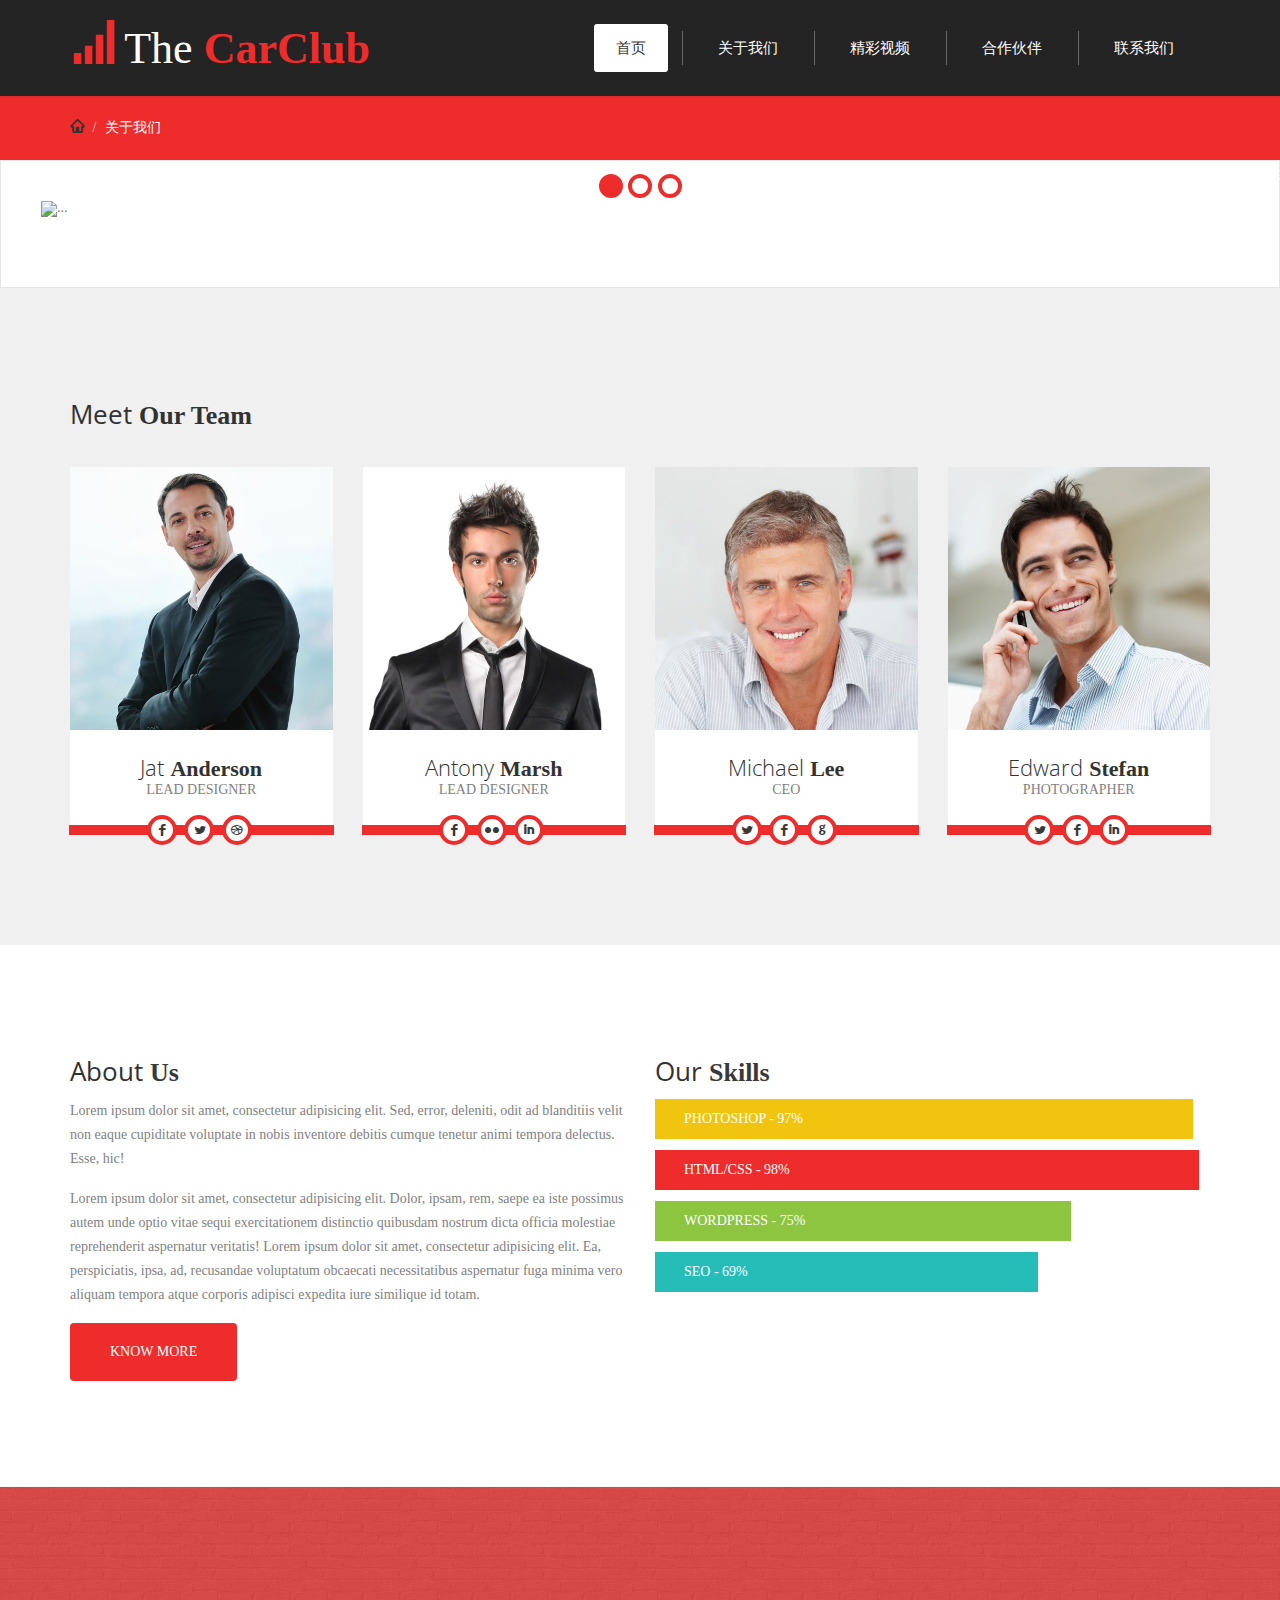
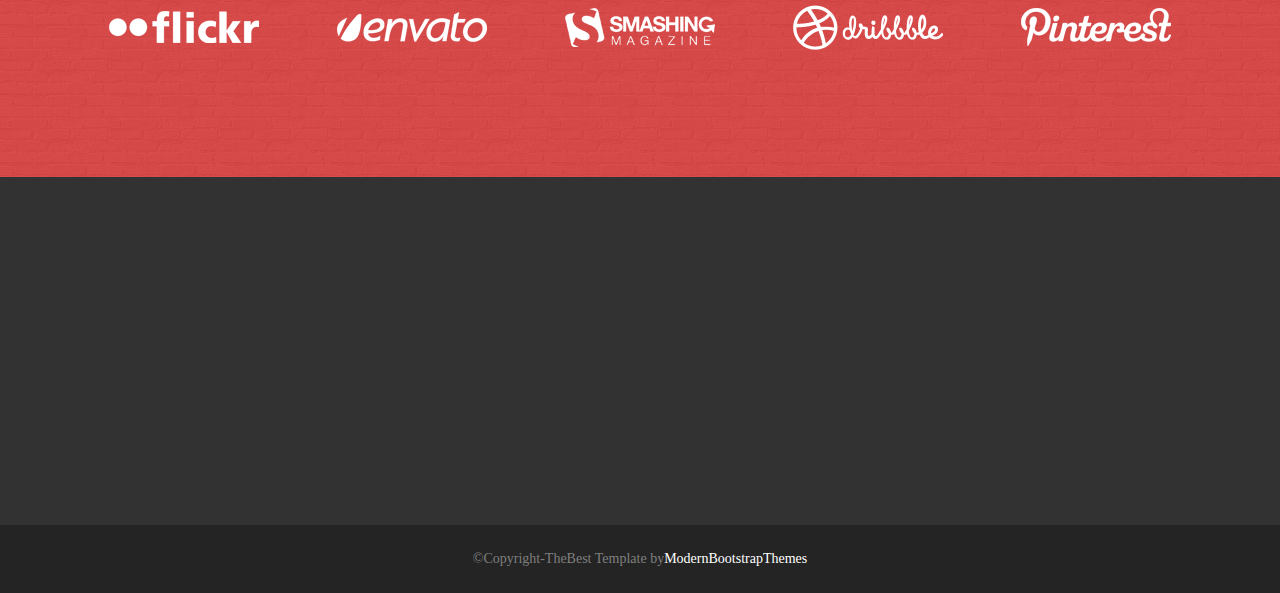
==== commit a205ebbd: "change," ====
--- a/about.html
+++ b/about.html
@@ -2,107 +2,91 @@
 <!--[if lt IE 7]>      <html class="no-js lt-ie9 lt-ie8 lt-ie7"> <![endif]-->
 <!--[if IE 7]>         <html class="no-js lt-ie9 lt-ie8"> <![endif]-->
 <!--[if IE 8]>         <html class="no-js lt-ie9"> <![endif]-->
-<!--[if gt IE 8]><!--> <html class="no-js"> <!--<![endif]-->
-    <head>
-        <meta charset="utf-8">
-        
-        <title>TheBest</title>
-        <meta name="description" content="">
-        <meta name="viewport" content="width=device-width, initial-scale=1">
-
-        <!-- Place favicon.ico and apple-touch-icon.png in the root directory -->
-
-        <link rel="stylesheet" href="css/bootstrap.min.css">
-        <link rel="stylesheet" href="css/animations.css">
-        <link rel="stylesheet" href="css/main.css">
-        <script src="js/vendor/modernizr-2.6.2.min.js"></script>
-        <!--[if lt IE 9]>
+<!--[if gt IE 8]><!-->
+<html class="no-js">
+<!--<![endif]-->
+
+<head>
+    <meta charset="utf-8">
+
+    <title>TheBest</title>
+    <meta name="description" content="">
+    <meta name="viewport" content="width=device-width, initial-scale=1">
+
+    <!-- Place favicon.ico and apple-touch-icon.png in the root directory -->
+
+    <link rel="stylesheet" href="css/bootstrap.min.css">
+    <link rel="stylesheet" href="css/animations.css">
+    <link rel="stylesheet" href="css/main.css">
+    <link href="http://libs.baidu.com/bootstrap/3.0.3/css/bootstrap.min.css" rel="stylesheet">
+    <script src="js/vendor/modernizr-2.6.2.min.js"></script>
+    <!--[if lt IE 9]>
             <script src="js/vendor/respond.min.js"></script>
         <![endif]-->
-    </head>
-    <body>
-        <!--[if lt IE 7]>
+</head>
+
+<body>
+    <!--[if lt IE 7]>
             <p class="browsehappy">You are using an <strong>outdated</strong> browser. Please <a href="http://browsehappy.com/">upgrade your browser</a> to improve your experience.</p>
         <![endif]-->
 
-        <header id="header" class="dark_section">
-            <div class="container"><div class="row">
-
-                <a class="navbar-brand" href="./">
-                    <span class="glyphicon glyphicon-signal"></span>
-                    The<strong>BEST</strong>
-                </a>
-
-                <div class="col-sm-12 mainmenu_wrap"><div class="main-menu-icon visible-xs"><span></span><span></span><span></span></div>
-                
-                <nav>
-                    <ul id="mainmenu" class="menu sf-menu responsive-menu superfish">
-                        <li class="">
-                            <a href="./">Home</a>
-                        </li>
-                        <li class="dropdown active">
-                            <a href="./about.html">Pages</a>
-                            <ul class="dropdown-menu">
-                                <li class="active">
-                                    <a href="./about.html">About Us</a>
-                                </li>
-                                <li class="">
-                                    <a href="./icons.html">Icons</a>
-                                </li>
-                                <li class="">
-                                    <a href="./404.html">404</a>
-                                </li>
-                            </ul>
-                        </li>
-                        <li class="">
-                            <a href="./gallery.html">Folio</a>
-                        </li>                                        
-                        <li class="dropdown">
-                            <a href="./team.html">Team</a>
-                            <ul class="dropdown-menu">
-
-                                <li class="">
-                                    <a href="./team.html">Team</a>
-                                </li>
-                                <li class="">
-                                    <a href="./team-single.html">Member</a>
-                                </li>
-
-                            </ul>
-                        </li>
-                        <li class="dropdown">
-                            <a href="./blog.html">Blog</a>
-                            <ul class="dropdown-menu">
-                                <li class="">
-                                    <a href="./blog.html">blog</a>
-                                </li>
-                                <li class="">
-                                    <a href="./blog-single.html">Blog Post</a>
-                                </li>
-                            </ul>
-                        </li>
-                        <li class="">
-                            <a href="./contact.html">Contact</a>
-                        </li>
-
+    <header id="header" class="dark_section">
+        <div class="container">
+            <script type="text/javascript" src="./js/navbar.js"></script>
+        </div>
+    </header>
+    <section id="abovecontent" class="color_section">
+        <div class="container">
+            <div class="row">
+                <div class="block col-sm-12">
+                    <ul class="breadcrumb">
+                        <li><a href="./index.html" class="pathway"><i class="rt-icon-home"></i></a></li>
+                        <li><span>关于我们</span></li>
                     </ul>
-                </nav>
-            </div>
-
-        </div></div>
-    </header>
-
-
-    <section id="abovecontent" class="color_section">
-        <div class="container"><div class="row">
-            <div class="block col-sm-12">
-                <ul class="breadcrumb">
-                    <li><a href="./" class="pathway"><i class="rt-icon-home"></i></a></li>
-                    <li><span>About Us</span></li>
-                </ul>
-            </div>
-        </div></div>
+                </div>
+            </div>
+        </div>
     </section>
+
+    <div id="carousel-example-generic" class="carousel slide" data-ride="carousel">
+        <!-- Indicators -->
+        <ol class="carousel-indicators carousel-bottom">
+            <li data-target="#carousel-example-generic" data-slide-to="0" class="active"></li>
+            <li data-target="#carousel-example-generic" data-slide-to="1"></li>
+            <li data-target="#carousel-example-generic" data-slide-to="2"></li>
+        </ol>
+
+        <!-- Wrapper for slides -->
+        <div class="carousel-inner carousel-img" role="listbox">
+            <div class="item active">
+                <img src="./img/backgroundUs.jpeg" alt="...">
+                <div class="carousel-caption">
+                    1
+                </div>
+            </div>
+            <div class="item">
+                <img src="./img/backgroundUs.jpeg" alt="...">
+                <div class="carousel-caption">
+                    2
+                </div>
+            </div>
+            <div class="item">
+                <img src="./img/backgroundUs.jpeg" alt="...">
+                <div class="carousel-caption">
+                    3
+                </div>
+            </div>
+        </div>
+        <!-- Controls -->
+        <a class="left carousel-control" href="#carousel-example-generic" role="button" data-slide="prev">
+            <span class="glyphicon glyphicon-chevron-left"></span>
+            <span class="sr-only">Previous</span>
+        </a>
+        <a class="right carousel-control" href="#carousel-example-generic" role="button" data-slide="next">
+            <span class="glyphicon glyphicon-chevron-right"></span>
+            <span class="sr-only">Next</span>
+        </a>
+    </div>
 
     <section class="grey_section">
         <div class="container">
@@ -183,25 +167,34 @@
             <div class="row">
                 <div class="col-sm-6">
                     <h3>About <strong>Us</strong></h3>
-                    <p>Lorem ipsum dolor sit amet, consectetur adipisicing elit. Sed, error, deleniti, odit ad blanditiis velit non eaque cupiditate voluptate in nobis inventore debitis cumque tenetur animi tempora delectus. Esse, hic!</p>
-                    <p>Lorem ipsum dolor sit amet, consectetur adipisicing elit. Dolor, ipsam, rem, saepe ea iste possimus autem unde optio vitae sequi exercitationem distinctio quibusdam nostrum dicta officia molestiae reprehenderit aspernatur veritatis! Lorem ipsum dolor sit amet, consectetur adipisicing elit. Ea, perspiciatis, ipsa, ad, recusandae voluptatum obcaecati necessitatibus aspernatur fuga minima vero aliquam tempora atque corporis adipisci expedita iure similique id totam.</p>
+                    <p>Lorem ipsum dolor sit amet, consectetur adipisicing elit. Sed, error, deleniti, odit ad blanditiis velit
+                        non eaque cupiditate voluptate in nobis inventore debitis cumque tenetur animi tempora delectus.
+                        Esse, hic!</p>
+                    <p>Lorem ipsum dolor sit amet, consectetur adipisicing elit. Dolor, ipsam, rem, saepe ea iste possimus autem
+                        unde optio vitae sequi exercitationem distinctio quibusdam nostrum dicta officia molestiae reprehenderit
+                        aspernatur veritatis! Lorem ipsum dolor sit amet, consectetur adipisicing elit. Ea, perspiciatis,
+                        ipsa, ad, recusandae voluptatum obcaecati necessitatibus aspernatur fuga minima vero aliquam tempora
+                        atque corporis adipisci expedita iure similique id totam.</p>
                     <p><a href="#" class="theme_btn">Know More</a></p>
                 </div>
 
                 <div class="col-sm-6">
                     <h3>Our <strong>Skills</strong></h3>
                     <div class="progress">
-                        <div class="progress-bar progress-bar-warning" role="progressbar" aria-valuenow="97" aria-valuemin="0" aria-valuemax="100" style="width: 97%">
+                        <div class="progress-bar progress-bar-warning" role="progressbar" aria-valuenow="97" aria-valuemin="0" aria-valuemax="100"
+                            style="width: 97%">
                             <span class="sr-only">Photoshop - 97%</span>
                         </div>
                     </div>
                     <div class="progress">
-                        <div class="progress-bar progress-bar-danger" role="progressbar" aria-valuenow="98" aria-valuemin="0" aria-valuemax="100" style="width: 98%">
+                        <div class="progress-bar progress-bar-danger" role="progressbar" aria-valuenow="98" aria-valuemin="0" aria-valuemax="100"
+                            style="width: 98%">
                             <span class="sr-only">HTML/CSS - 98%</span>
                         </div>
                     </div>
                     <div class="progress">
-                        <div class="progress-bar progress-bar-success" role="progressbar" aria-valuenow="75" aria-valuemin="0" aria-valuemax="100" style="width: 75%">
+                        <div class="progress-bar progress-bar-success" role="progressbar" aria-valuenow="75" aria-valuemin="0" aria-valuemax="100"
+                            style="width: 75%">
                             <span class="sr-only">WordPress - 75%</span>
                         </div>
                     </div>
@@ -267,99 +260,45 @@
         </div>
     </section>
 
-
-    <footer id="footer" class="darkgrey_section">
-        <div class="container">
-            <div class="row">
-
-
-                <div class="block widget_tweet col-md-3 col-sm-4 to_animate" data-animation="fadeInRight">
-                    <h3>Flickr Widget</h3>
-                    <ul id="flickr"></ul>
-                </div>
-
-                <div class="block widget_text col-md-3 col-sm-4 to_animate" data-animation="fadeInRight">
-                    <h3>Text Widget</h3>
-                    <p>Lorem ipsum dolor sit amet, consectetur adipisicing elit. Tempora vitae itaque rem illo quidem animi!</p>
-                    <p>Reiciendis nemo hic, quae asperiores aliquid eius, pariatur provident quos fugit veniam recusandae excepturi, animi..</p>
-                </div>
-
-                <div class="block widget_text col-md-3 col-sm-4 to_animate" data-animation="fadeInRight">
-                    <h3>Contact Info</h3>
-                    <p>
-                        <i class="rt-icon-location"></i> 4321 Your Address, Country<br> 
-                        <i class="rt-icon-megaphone"></i> +12 345 678 9123<br>
-                        <i class="rt-icon-mail2"></i><a href="mailto:info@company.com">info@thebest.com</a><br> 
-                        <i class="rt-icon-world"></i><a href="./">www.thebest.com</a>
-                    </p>
-
-                </div>
-
-                <div class="block subscribe col-md-3 col-sm-4 to_animate" data-animation="fadeInRight">
-                    <h3>Newsletter</h3>
-                    <p>Please, subscribe to our latest news to be updated.</p>
-                    <form id="signup" action="/" method="get" class="form-inline">
-                        <div class="form-group">
-                            <input name="email" id="mailchimp_email" type="email" class="form-control" placeholder="Email">
-                        </div>
-                        <button type="submit" class="theme_btn">GO!</button>
-                        <div id="response"></div>
-                    </form>
-                </div>
-
-            </div>
-        </div>
-    </footer>
- 
-
-    <section id="copyright" class="dark_section">
-        <div class="container">
-            <div class="row">
-
-                <div class="col-sm-12 text-center">
-                    &copy; Copyright - TheBest Template by <a href="http://modernbootstrapthemes.com">ModernBootstrapThemes</a>
-                </div>
-            </div>
-
-        </div>
-    </section>
- 
+    <script type="text/javascript" src="./js/footer.js"></script>
+
 
     <div class="preloader">
         <div class="preloaderimg"></div>
     </div>
 
-        <script src="js/vendor/jquery-1.11.1.min.js"></script>
-        <script src="js/vendor/jquery-migrate-1.2.1.min.js"></script>
-        <script src="js/vendor/jquery.appear.js"></script>        
-        <script src="js/vendor/bootstrap.min.js"></script>
-        <script src="js/vendor/placeholdem.min.js"></script>
-        <script src="js/vendor/hoverIntent.js"></script>
-        <script src="js/vendor/superfish.js"></script>
-        <script src="js/vendor/jquery.actual.min.js"></script>
-        <script src="js/vendor/jquerypp.custom.js"></script>
-        <script src="js/vendor/jquery.elastislide.js"></script>
-        <script src="js/vendor/jquery.flexslider-min.js"></script>
-        <script src="js/vendor/jquery.prettyPhoto.js"></script>
-        <script src="js/vendor/jquery.easing.1.3.js"></script>
-        <script src="js/vendor/jquery.ui.totop.js"></script>
-        <script src="js/vendor/jquery.isotope.min.js"></script>
-        <script src="js/vendor/jquery.easypiechart.min.js"></script>
-        <script src='js/vendor/jflickrfeed.min.js'></script>
-        <script src="js/vendor/jquery.sticky.js"></script>
-        <script src='js/vendor/owl.carousel.min.js'></script>
-        <script src='js/vendor/jquery.nicescroll.min.js'></script>
-        <script src='js/vendor/jquery.fractionslider.min.js'></script>
-        <script src='js/vendor/jquery.scrollTo-min.js'></script>
-        <script src='js/vendor/jquery.localscroll-min.js'></script>
-        <script src='js/vendor/jquery.parallax-1.1.3.js'></script>
-        <script src='js/vendor/jquery.bxslider.min.js'></script>
-        <script src='js/vendor/jquery.funnyText.min.js'></script>
-        <script src="js/vendor/grid.js"></script>
-        <script src='twitter/jquery.tweet.min.js'></script>
-        <script src="js/plugins.js"></script>
-        <script src="js/main.js"></script>
-
-
-    </body>
-</html>
+    <script src="js/vendor/jquery-1.11.1.min.js"></script>
+    <script src="js/vendor/jquery-migrate-1.2.1.min.js"></script>
+    <script src="js/vendor/jquery.appear.js"></script>
+    <script src="js/vendor/bootstrap.min.js"></script>
+    <script src="js/vendor/placeholdem.min.js"></script>
+    <script src="js/vendor/hoverIntent.js"></script>
+    <script src="js/vendor/superfish.js"></script>
+    <script src="js/vendor/jquery.actual.min.js"></script>
+    <script src="js/vendor/jquerypp.custom.js"></script>
+    <script src="js/vendor/jquery.elastislide.js"></script>
+    <script src="js/vendor/jquery.flexslider-min.js"></script>
+    <script src="js/vendor/jquery.prettyPhoto.js"></script>
+    <script src="js/vendor/jquery.easing.1.3.js"></script>
+    <script src="js/vendor/jquery.ui.totop.js"></script>
+    <script src="js/vendor/jquery.isotope.min.js"></script>
+    <script src="js/vendor/jquery.easypiechart.min.js"></script>
+    <script src='js/vendor/jflickrfeed.min.js'></script>
+    <script src="js/vendor/jquery.sticky.js"></script>
+    <script src='js/vendor/owl.carousel.min.js'></script>
+    <script src='js/vendor/jquery.nicescroll.min.js'></script>
+    <script src='js/vendor/jquery.fractionslider.min.js'></script>
+    <script src='js/vendor/jquery.scrollTo-min.js'></script>
+    <script src='js/vendor/jquery.localscroll-min.js'></script>
+    <script src='js/vendor/jquery.parallax-1.1.3.js'></script>
+    <script src='js/vendor/jquery.bxslider.min.js'></script>
+    <script src='js/vendor/jquery.funnyText.min.js'></script>
+    <script src="js/vendor/grid.js"></script>
+    <script src='twitter/jquery.tweet.min.js'></script>
+    <script src="js/plugins.js"></script>
+    <script src="js/main.js"></script>
+
+
+</body>
+
+</html>--- a/css/main.css
+++ b/css/main.css
@@ -22,6 +22,18 @@
 */
 
 /*** bootstrap override ***/
+
+@font-face {
+  font-family: 'iconfont';  /* project id："186860" */
+  src: url('../fonts/iconfont.eot');
+  src: url('../fonts/iconfont.eot?#iefix') format('embedded-opentype'),
+  url('../fonts/iconfont.woff') format('woff'),
+  url('../fonts/iconfont.ttf') format('truetype'),
+  url('../fonts/iconfont.svg#iconfont') format('svg');
+}
+* {
+    font-family: "microsoft yahei";
+}
 .nav>li>a {
 border-radius: 0 !important;
 border: none !important;
@@ -32,7 +44,7 @@
 }
 .nav-tabs>li.active>a, .nav-tabs>li.active>a:hover, .nav-tabs>li.active>a:focus,
 .nav-tabs>li>a:hover, .nav-tabs>li>a:focus {
-background-color: #3498db;
+background-color: #ee2c2c;
 }
 .dropdown-menu{
 border: none;
@@ -71,7 +83,7 @@
 text-transform: uppercase;
 display: block;
 padding: 20px 40px 20px 20px;
-background-color: #3498db;
+background-color: #ee2c2c;
 color: #fff !important;
 }
 .panel-title > a:after {
@@ -93,7 +105,7 @@
 .panel-group .panel {border-radius: 0;/* border-left: 0; border-right: 0; border-bottom: 0; */background-color: transparent;}
 .panel-default > .panel-heading {background-color: transparent; color: inherit; position: relative; border: none; border-radius: 0; padding: 0;}
 .panel-heading {padding: 16px 0px 14px 16px;}
-.panel-heading[class*="rt-icon-"]:before {position: absolute; font-size: 20px; color:#3498db; left: 16px;}
+.panel-heading[class*="rt-icon-"]:before {position: absolute; font-size: 20px; color:#ee2c2c; left: 16px;}
 .panel-default {border-color: #e5e5e5; }
 .panel-default+.panel-default {border-top-color: rgba(255,255,255,0.1);}
 .panel-group .panel + .panel {margin-top: 9px;}
@@ -106,8 +118,14 @@
 border-bottom: none;
 border-top: none;
 }
-
-.breadcrumb {background: transparent; padding: 0; margin-bottom: 0;}
+.carousel-bottom {
+    bottom: 70px!important;
+}
+.carousel-img {
+    padding: 0;
+    margin: 0;
+}
+.breadcrumb {background: transparent!important; padding: 0!important; margin-bottom: 0!important;}
 .pagination {/*margin:88px 0 -20px;*/ margin: 10px 0 4px;} 
 .pagination [class^="arrow-icon-"]:before {width: auto;} 
 .pagination > li >  a {
@@ -123,7 +141,7 @@
 border-radius: 0 !important;
 } 
 .pagination > li.active > a {background-color: #393939; color:#fff; border-color:#393939;} 
-.pagination > li > a:hover, .pagination > li.active > a:hover {background-color: #3498db; border-color: #3498db; color: #fff; }
+.pagination > li > a:hover, .pagination > li.active > a:hover {background-color: #ee2c2c; border-color: #ee2c2c; color: #fff; }
 .pagination > li.active > a {color:#fff;}
 .carousel {
 border: 1px solid #e5e5e5;
@@ -144,7 +162,7 @@
 width: 24px;
 height: 24px;
 border-radius: 100%;
-border: 4px solid #3498db;
+border: 4px solid #ee2c2c;
 -webkit-transition: all 0.3s linear;
 -moz-transition: all 0.3s linear;
 -o-transition: all 0.3s linear;
@@ -154,7 +172,7 @@
 .carousel-indicators .active {
 width: 24px;
 height: 24px;
-background-color: #3498db;
+background-color: #ee2c2c;
 margin: 1px;
 }
 .carousel-control {width:30px; text-shadow:none; opacity: 1;}
@@ -179,11 +197,11 @@
 }
 .carousel-controls a:hover, .carousel-controls a:hover [class^="arrow-icon-"]:before {
 color: #fff;
-background-color: #3498db;
+background-color: #ee2c2c;
 }
 .carousel-controls [class^="arrow-icon-"]:before, [class*=" arrow-icon-"]:before{
 text-align: center;
-border: 3px solid #3498db;
+border: 3px solid #ee2c2c;
 color: #000000;
 width: 29px;
 height: 29px;
@@ -199,7 +217,7 @@
 .progress-bar-info {background-color: #26bdb9;}
 .progress-bar-success {background-color: #8dc541;}
 .progress-bar-warning {background-color: #f1c40f;}
-.progress-bar-danger {background-color: #3498db;}
+.progress-bar-danger {background-color: #ee2c2c;}
 
 .tab-content {/*border:1px solid #e1e1e1;*/ padding: 0; -webkit-border-radius: 2px; border-radius: 2px;
 background-color: #fff;
@@ -213,19 +231,19 @@
 .nav-tabs > li.active > a, .nav-tabs > li.active > a:hover, .nav-tabs > li.active > a:focus {
 color:#fff;
 border:none;
-background-color: #3498db;
+background-color: #ee2c2c;
 }
 .nav-tabs > li > a:hover, .nav-tabs > li > a:focus, .nav-tabs.nav-justified > .active > a {
 color: #fff;
-background-color: #3498db;
+background-color: #ee2c2c;
 border: none;
 }
 .psign {
-    color: dodgerblue;
+    color: #ee2c2c;
     font-weight:bold;
 }
 .alert {border: none;border-radius: 0; padding: 30px 30px 30px 30px;}
-.alert.topalert {margin-bottom: 0; padding: 12px 40px 14px 16px; background-color: #3498db; color:#fff; font-size: 18px;}
+.alert.topalert {margin-bottom: 0; padding: 12px 40px 14px 16px; background-color: #ee2c2c; color:#fff; font-size: 18px;}
 .alert-dismissable .close {top:0; opacity: 0.8;}
 .btn {
 display: inline-block;
@@ -267,7 +285,7 @@
 text-align: center;
 }
 .table>thead>tr>th{
-background-color: #3498db;
+background-color: #ee2c2c;
 font-weight: normal;
 font-size: 20px;
 padding-top: 20px;
@@ -280,6 +298,12 @@
 section {
 padding-top: 90px;
 padding-bottom: 90px;
+}
+#about {
+  background-image: url(../img/background.jpg);
+}
+.joinus {
+  background-image: url(../img/background2.jpg);
 }
 #footer {padding-top: 80px; padding-bottom: 70px;}
 #mainslider {padding: 0;}
@@ -310,12 +334,12 @@
 /*** general styles ***/
 html, body {position: relative; width: 100%; height: 100%;}
 ::selection {
-background: #3498db;
+background: #ee2c2c;
 color: #fff;
 }
 
 ::-moz-selection {
-background: #3498db;
+background: #ee2c2c;
 color: #fff;
 }
 body {
@@ -382,7 +406,7 @@
 left:0;
 top: -6px;
 font-size: 40px;
-color: #3498db;
+color: #ee2c2c;
 }
 blockquote:after {
 content: '\e809';
@@ -409,7 +433,7 @@
 
 img {max-width: 100%;}
 a {
-color: #3498db;
+color: #ee2c2c;
 text-decoration: none;
 -webkit-transition: all 0.2s linear 0s;
 -moz-transition: all 0.2s linear 0s;
@@ -446,10 +470,10 @@
 iframe{border:none; max-width: 100%;}
 
 /*** utilites ***/
-.not_found {color:#3498db; font-weight: 700; font-size: 200px; line-height: 1;  margin:20px 0 0px; }
+.not_found {color:#ee2c2c; font-weight: 700; font-size: 200px; line-height: 1;  margin:20px 0 0px; }
 .not_found + h1 {margin-bottom: 30px; font-size: 30px;}
 .not_found + h1 + h5 {font-weight: 400; font-size: 18px;}
-.highlight, #response {color: #3498db;}
+.highlight, #response {color: #ee2c2c;}
  #response {margin:10px 0;}
 .grey {color: #333333;}
 .big {font-size: 1.8em; font-weight: 700; line-height: 1.3em;}
@@ -497,7 +521,7 @@
 .theme_btn {
 font-size: 14px;
 font-weight: 300;
-background-color: #3498db; 
+background-color: #ee2c2c; 
 padding: 22px 40px;
 color: #fff;
 border:none;
@@ -516,7 +540,7 @@
 
 
 .theme_btn:active, .theme_btn:hover, .theme_btn:focus{
-background-color: #3498db;
+background-color: #ee2c2c;
 color: #393939;
 border:none;
 opacity: 1;
@@ -535,7 +559,7 @@
 }
 .theme_btn.inverse:hover {
 border:none;
-color:#3498db;
+color:#ee2c2c;
 }
 
 .theme_btn + .theme_btn {margin-left: 4px;}
@@ -556,11 +580,11 @@
 /*styled lists*/
 ul.list1 {list-style:none; padding-left: 20px;}
 ul.list1 li{position: relative; padding: 3px 0 3px;}
-ul.list1 li:before{font-family: 'fontello'; content: '\e834'; display: block; position: absolute; color:#3498db; left:-17px; font-size: 14px;}
+ul.list1 li:before{font-family: 'fontello'; content: '\e834'; display: block; position: absolute; color:#ee2c2c; left:-17px; font-size: 14px;}
 ul.list2 {list-style:none; padding-left: 20px;}
 ul.list2 li{position: relative; padding: 8px 0 8px;}
 ul.list2 li + li {border-top: 1px solid rgba(255,255,255,0.2);}
-ul.list2 li:before{ content: '\2022'; font-size: 30px; display: block; position: absolute; color:#3498db; left:-20px;}
+ul.list2 li:before{ content: '\2022'; font-size: 30px; display: block; position: absolute; color:#ee2c2c; left:-20px;}
 ol.list3 {
 counter-reset: li;
 list-style: none outside none;
@@ -580,7 +604,7 @@
 color:#fff;
 width: 26px;
 height: 26px;
-background-color: #3498db;
+background-color: #ee2c2c;
 text-align: center;
 line-height: 26px;
 }
@@ -614,7 +638,7 @@
 }
 .light_section a, 
 [class*="_section"] .light_section a {
-color:#3498db;
+color:#ee2c2c;
 }
 .light_section a:hover,
 [class*="_section"] .light_section a:hover{
@@ -644,7 +668,7 @@
 color: #323232;
 }
 .grey_section a, [class*="_section"] .grey_section a {
-color:#3498db;
+color:#ee2c2c;
 }
 .grey_section a:hover, [class*="_section"] .grey_section a:hover{
 color:#323232;
@@ -661,7 +685,7 @@
 }
 /*color*/
 .color_section, [class*="_section"] .color_section {
-background-color: #3498db;
+background-color: #ee2c2c;
 color: #fff;
 }
 .color_section h1, [class*="_section"] .color_section h1,
@@ -694,7 +718,7 @@
 }
 .color_section .theme_btn{
 background-color: #fff;
-color: #3498db;
+color: #ee2c2c;
 }
 .color_section .theme_btn:hover{
 color: #393939;
@@ -705,7 +729,7 @@
 }
 .color_section .theme_btn.inverse:hover{
 background-color: #fff;
-color: #3498db;
+color: #ee2c2c;
 }
 .color_section .block-header strong {color: #393939;}
 
@@ -726,14 +750,14 @@
 color: #fff;
 }
 .dark_section a:hover, [class*="_section"] .dark_section a:hover {
-color: #3498db;
+color: #ee2c2c;
 }
 .dark_section a[class^="socialico-"]:before, 
 [class*="_section"] .dark_section a[class^="socialico-"]:before  {}
 .dark_section a[class^="socialico-"]:hover:before,
 [class*="_section"] .dark_section a[class^="socialico-"]:hover:before{}
 .dark_section .theme_btn{
-background-color: #3498db;
+background-color: #ee2c2c;
 color: #fff;
 }
 .dark_section .theme_btn:hover{
@@ -745,7 +769,7 @@
 }
 .dark_section .theme_btn.inverse:hover{
 background-color: #fff;
-color: #3498db;
+color: #ee2c2c;
 }
 .dark_section .form-control {
 border: 1px solid #4b4b4b;
@@ -765,7 +789,7 @@
 color: #fff;
 }
 .darkgrey_section a, [class*="_section"] .darkgrey_section a {
-color: #3498db;
+color: #ee2c2c;
 }
 .darkgrey_section a:hover, [class*="_section"] .darkgrey_section a:hover {
 color: #fff;
@@ -775,7 +799,7 @@
 .darkgrey_section a[class^="socialico-"]:hover:before,
 [class*="_section"] .darkgrey_section a[class^="socialico-"]:hover:before{}
 .darkgrey_section .theme_btn{
-background-color: #3498db;
+background-color: #ee2c2c;
 color: #fff;
 }
 .darkgrey_section .theme_btn:hover{
@@ -787,7 +811,7 @@
 }
 .darkgrey_section .theme_btn.inverse:hover{
 background-color: #fff;
-color: #3498db;
+color: #ee2c2c;
 }
 .darkgrey_section .form-control {
 border: 1px solid #4b4b4b;
@@ -813,8 +837,76 @@
 top: auto;
 bottom:0;
 }
-
+.aboutOurClub {
+    color: #000000;
+    font-weight: 900;
+}
+.aboutPassage {
+    color:#393939;
+}
 /*parallax*/
+.parallax2 {
+  background-attachment: fixed !important;
+  -webkit-background-size: cover !important;
+  -moz-background-size: cover !important;
+  -o-background-size: cover !important;
+  background-size: cover !important;
+  overflow: hidden;
+  background-position: 50% 50%;
+  background-repeat: no-repeat;
+  position: relative;
+}
+@media (max-width: 767px) {
+  .parallax2 {
+    -webkit-background-size: auto auto !important;
+    -moz-background-size: auto auto !important;
+    -o-background-size: auto auto !important;
+    background-size: auto auto !important;
+  }
+}
+.iconfont{
+	font-family:"iconfont";
+	font-size:3.0rem;
+	font-style:normal;
+	-webkit-font-smoothing: antialiased;
+        -webkit-text-stroke-width: 0.2px;
+        -moz-osx-font-smoothing: grayscale; 
+        padding-right:20px
+}
+.iconPassge {
+    font-size: 1.8rem;
+    line-height: 38px;
+    color: #808080 !important;
+    text-decoration:underline;
+}
+
+.fadeInUp {
+    z-index:50;
+}
+.video_ul {
+    padding-left: 180px;
+}
+.video_li {
+    padding-top: 50px;
+    font-size: 2.0rem;
+    font-family: "microsoft yahei";
+    color:white;
+    z-index: 10000;
+    
+}
+.QrCode {
+    width: 40%;
+}
+.parallax2:after {
+  content: '';
+  position: absolute;
+  top: 0;
+  right: 0;
+  bottom: 0;
+  left: 0;
+  opacity: 0.8;
+  z-index: 1;
+}
 .parallax {
 position: relative;
 overflow: hidden;
@@ -890,7 +982,7 @@
 }
 #header .navbar-brand span,
 #header .navbar-brand strong{
-	color: #3498db;
+	color: #ee2c2c;
 }
 
 
@@ -946,7 +1038,7 @@
 right: -15px;
 }
 #partners .owl-theme .owl-controls .owl-buttons div:hover:before {
-color: #3498db;
+color: #ee2c2c;
 }
 #footer strong {color: #fff;}
 /*** main menu styles ***/
@@ -1043,7 +1135,7 @@
 color: #393939;
 }
 .sf-menu ul li a:hover{
-color: #3498db;
+color: #ee2c2c;
 }
 .sf-menu ul ul li {
 background: #fff;
@@ -1057,13 +1149,13 @@
 .sf-menu>li:hover>a,
 .sf-menu>li.sfHover>a,
 .sf-menu>li.active>a {
-border-color: #3498db;
+border-color: #ee2c2c;
 background-color: #fff;
 color: #393939;
 }
 /*submenu active item*/
 .dropdown-menu>.active>a, .dropdown-menu>.active>a:hover, .dropdown-menu>.active>a:focus {
-color: #3498db;
+color: #ee2c2c;
 }
 /*** arrows (for all except IE7) **/
 .sf-arrows .sf-with-ul {
@@ -1205,17 +1297,17 @@
     .sf-menu > li > a:hover{
     background: none;
     border-color: transparent;
-    color:#3498db;
+    color:#ee2c2c;
     }
     .sf-menu>li:hover>a, .sf-menu>li.sfHover>a, .sf-menu>li.active>a {
     background-color: transparent;
     border-color: transparent;
-    color:#3498db;
+    color:#ee2c2c;
     }
     .sf-menu > li li.active > a, .sf-menu > li li > a:hover {
     background: none;
     border-color: transparent;
-    color:#3498db !important;
+    color:#ee2c2c !important;
     }
     .sf-menu ul li a {
     font-weight: 300;
@@ -1234,7 +1326,7 @@
 }
 
 .menu-item-number,
-.menu-item-desc {display: none; color:#3498db;
+.menu-item-desc {display: none; color:#ee2c2c;
     font-size: 12px; letter-spacing: 0px;}
 .is-sticky .menu-item-number,
 .is-sticky .menu-item-desc {display: none !important;}
@@ -1249,13 +1341,13 @@
 text-align: center;
 text-transform: uppercase;
 padding: 14px 20px; 
-border-bottom: 4px solid #3498db;
+border-bottom: 4px solid #ee2c2c;
 }
 .latest-works h3 a{
 color: #393939 !important;
 }
 .latest-works h3 a:hover{
-color:#3498db !important;
+color:#ee2c2c !important;
 }
 
 /*vertical trainers*/
@@ -1309,6 +1401,7 @@
     }
 }
 
+
 /*** gallery ***/
 ul#portfolioContainer {
 padding: 0;
@@ -1333,7 +1426,7 @@
 text-transform: uppercase;
 }
 .team .media {
-border-right: 4px solid #3498db;
+border-right: 4px solid #ee2c2c;
 }
 .team .media-body {
 padding: 8px 20px 0 0;
@@ -1357,7 +1450,7 @@
     }    
     .team .media {
 		border-right: none;
-		border-bottom: 10px solid #3498db;
+		border-bottom: 10px solid #ee2c2c;
 		text-align: center;
 	}
     .team .media .media-object{
@@ -1429,7 +1522,7 @@
 .gallery-grid li > a + h3 {
 font-size: 14px; 
 text-transform: uppercase;
-border-bottom: 4px solid #3498db;
+border-bottom: 4px solid #ee2c2c;
 margin: 0;
 padding: 10px 0;
 background-color: #fff;
@@ -1582,7 +1675,7 @@
 font-family: "fontello";
 content: '\e824';
 }
-#portfolio_nav a:hover {color:#3498db;}
+#portfolio_nav a:hover {color:#ee2c2c;}
 .description {margin-bottom: 26px}
 .skills, .client { border-bottom: 1px solid #f2f2f2; padding-bottom: 6px; margin-bottom: 10px;}
 .location {margin-bottom: 37px;}
@@ -1594,7 +1687,7 @@
 color:#333333;
 }
 .skills > a:hover, .client > a:hover, .location > a:hover {
-color: #3498db; 
+color: #ee2c2c; 
 }
 
 /* Isotope Filtering */
@@ -1691,7 +1784,7 @@
 .entry-meta .comments-link {float: right;}
 .blog .entry-tags {margin-top: 29px; position: relative;}
 
-.format-small-image .entry-tags  {border-color: #3498db;}
+.format-small-image .entry-tags  {border-color: #ee2c2c;}
 .format-gallery .entry-tags  {border-color: #a7d163;}
 .entry-tags a {text-transform: uppercase; font-size: 15px;}
 .blog .entry-tags a { }
@@ -1712,7 +1805,7 @@
 position: absolute;
 top: 50%;
 left: 50%;
-background-color: #3498db;
+background-color: #ee2c2c;
 text-align: center;
 }
 .video-view:before {
@@ -1758,7 +1851,7 @@
 .tags a,.tagcloud a {
 padding: 6px 14px;
 font-size: 13px;
-background-color: #3498db;
+background-color: #ee2c2c;
 color:#fff;
 border-radius: 4px;
 margin-bottom: 4px;
@@ -1766,15 +1859,15 @@
 display: inline-block;
 }
 
-.tags a:hover, .tagcloud a:hover {background-color: #3498db; color:#393939;}
-
-.author-meta {margin: 40px 0 46px; padding: 40px 52px 40px 37px; background-color: #fff; border-right: 4px solid #3498db;}
+.tags a:hover, .tagcloud a:hover {background-color: #ee2c2c; color:#393939;}
+
+.author-meta {margin: 40px 0 46px; padding: 40px 52px 40px 37px; background-color: #fff; border-right: 4px solid #ee2c2c;}
 .author-meta img {/*display: block; max-width: 200px; margin: 10px 20px 10px 0;*/}
 .author-meta h3 {margin: 26px 0 22px; position: relative;}
 .author-social {display: block; position: absolute; top:0px; right: 0;}
 .author-meta p:after{display: table; content: " "; clear:both;}
 @media screen and (max-width: 767px) {
-.author-meta {text-align: center; border-right: none; border-bottom: 10px solid #3498db;}
+.author-meta {text-align: center; border-right: none; border-bottom: 10px solid #ee2c2c;}
 .author-meta img {display: block; max-width: 100%; margin: 0 auto;}
 .author-social {display: block; position: static; padding: 20px 0 0 0;}
 }
@@ -1870,7 +1963,7 @@
 line-height: 70px;
 border-radius: 6px;
 color: #fff;
-background-color: #3498db;
+background-color: #ee2c2c;
 display: inline-block;
 width: 70px;
 height: 70px;
@@ -1892,13 +1985,13 @@
 top: 24px;
 }
 .single_teaser.icons.style1 a.theme_btn:hover{
-color:#3498db;
+color:#ee2c2c;
 
 }
 .single_teaser.icons.style1 p.introtext { margin-bottom: 0; }
 .single_teaser h3 {font-size: 28px; margin: 22px 0 18px; text-transform: none; font-weight: 400;}
 .single_teaser h3 a{color: inherit;}
-.single_teaser h3 a:hover{color: #3498db;}
+.single_teaser h3 a:hover{color: #ee2c2c;}
 .single_teaser p.introtext { margin: 10px 0 30px; }
 .single_teaser.icons.style2 {
 background-color: transparent;
@@ -1940,8 +2033,8 @@
 .single_teaser_left {}
 .single_teaser_right {margin: 10px 10px 23px 60px; padding: 0px 20px 0; }
 .single_teaser_right h3 {margin: 0 0 10px; font-size: 22px; font-weight: 400;}
-.single_teaser_right h3 a{color:#3498db;}
-.single_teaser_right h3 a:hover{color:#3498db;}
+.single_teaser_right h3 a{color:#ee2c2c;}
+.single_teaser_right h3 a:hover{color:#ee2c2c;}
 .left_icons{
 position: relative;
 -webkit-transition: all 0.2s linear;
@@ -1976,7 +2069,7 @@
 .left_icons.style2 [class^="rt-icon-"] {
 text-align: center;
 background-color: #F5F5F5;
-color:#3498db;
+color:#ee2c2c;
 font-size: 50px;
 width: 90px;
 line-height: 84px;
@@ -1988,12 +2081,12 @@
 border:4px solid transparent;
 }
 .left_icons.style2:hover [class^="rt-icon-"] {
-background-color: #3498db;
+background-color: #ee2c2c;
 color: #fff;
 border-color: #fff;
 
--webkit-box-shadow: 0 0 0 4px #3498db;
-box-shadow: 0 0 0 4px #3498db;
+-webkit-box-shadow: 0 0 0 4px #ee2c2c;
+box-shadow: 0 0 0 4px #ee2c2c;
 }
 
 .widget_categories ul, .widget_archive ul, .widget_recent_entries ul {list-style:none; padding-left: 0;}
@@ -2005,7 +2098,7 @@
 	font-family: "fontello";
 	content: '\e830';
 	padding-right: 12px;
-	color: #3498db;
+	color: #ee2c2c;
 }
 .widget_tag_cloud > h3 {margin-bottom: 26px;}
 .widget_news > h3{margin-bottom: 7px;}
@@ -2018,9 +2111,9 @@
 .news_right h5 {margin-top: 0; font-size: 16px; text-transform: none; font-weight: 300; line-height: 1.1em;}
 .widget_social_links > h3 {margin-bottom: 13px;}
 .widget_social_links ul {padding-left: 0; list-style: none;}
-.widget_social_links a[class^="socialico-"] { padding: 0px 0px 0px 40px; font-size: inherit !important; color:#3498db;}
+.widget_social_links a[class^="socialico-"] { padding: 0px 0px 0px 40px; font-size: inherit !important; color:#ee2c2c;}
 .widget_social_links a[class^="socialico-"]:before {top:-3px;}
-.widget_social_links a[class^="socialico-"]:hover { color:#3498db;}
+.widget_social_links a[class^="socialico-"]:hover { color:#ee2c2c;}
 .widget_social_links li {padding:6px 10px 6px 0; vertical-align: bottom;}
 .widget_schedule dt {font-weight: normal;}
 .widget_schedule .dl-horizontal dt {
@@ -2033,7 +2126,7 @@
 }
 .widget_schedule .dl-horizontal dt:before {
 font-family: "rt-icons";
-color: #3498db;
+color: #ee2c2c;
 padding-right: 10px;
 padding-left: 4px;
 content: "\e673";
@@ -2105,7 +2198,7 @@
 line-height: 1.6em;
 }
 .widget_text [class^="rt-icon-"], .widget_text [class*=" rt-icon-"]{
-color: #3498db;
+color: #ee2c2c;
 }
 .thumbnail > img {border-radius: 0px;}
 .thumbnail {
@@ -2130,7 +2223,7 @@
 	bottom: -10px;
 	height: 10px;
 	z-index: 1;
-	background-color: #3498db;
+	background-color: #ee2c2c;
 }
 .thumbnail:hover {}
 .thumbnail .caption {
@@ -2352,7 +2445,7 @@
 background-color: #fff;
 }
 .p-link {
-background-color: #3498db;
+background-color: #ee2c2c;
 margin-left: 10px;
 }
 .p-view:before, .p-link:before {
@@ -2375,7 +2468,7 @@
 content: "\e6fc";   
 }
 .p-view:hover:before {
-color: #3498db;
+color: #ee2c2c;
 }
 .p-link:hover:before{
 color:#393939;
@@ -2431,7 +2524,7 @@
 height: 40px;
 border-radius: 4px;
 text-align: center;
-background-color: #3498db;
+background-color: #ee2c2c;
 margin: 0 2px;
 }
 .owl-theme .owl-controls .owl-buttons div:before{
@@ -2967,7 +3060,7 @@
 position: absolute;
 bottom: 0;
 left: 0;
-background: #666\9;
+background: #666999;
 background: rgba(80, 80, 80, 0.75);
 width: 100%;
 }
@@ -3120,14 +3213,14 @@
 	height: 10px;
 	text-align: center;
 	z-index:9999;
-	background-color: #3498db;
+	background-color: #ee2c2c;
 }
 
 .fs-pager-wrapper a{
 	display:inline-block;
 	width:24px; 
 	height:24px;
-	border: 4px solid #3498db;
+	border: 4px solid #ee2c2c;
 	position: relative;
 	top: -8px;
 	background-color: #fff;
@@ -3137,7 +3230,7 @@
 }
 .fs-pager-wrapper .active{
 	/*background:url(../img/fs.pager.png) 0px 0px no-repeat transparent;*/
-	background-color: #3498db;
+	background-color: #ee2c2c;
 }
 .slider-wrapper {/*overflow: hidden;*/}
 .fs_description {
@@ -3153,7 +3246,7 @@
 }
 /*** totop ***/
 #toTop {
-background: #3498db;
+background: #ee2c2c;
 bottom: 30px;
 display: none;
 height: 50px;
@@ -3608,7 +3701,7 @@
 /*top: -3px;*/
 left: 0;
 border-radius: 100%;
-border: 4px solid #3498db; 
+border: 4px solid #ee2c2c; 
 width: 30px;
 height: 30px;
 line-height: 22px;
@@ -3625,7 +3718,7 @@
 a[class^="socialico-"]:hover {}
 a[class^="socialico-"]:hover:before {
 color:#fff;
-background-color: #3498db;
+background-color: #ee2c2c;
 -webkit-transition: all 0.1s linear 0s;
 -moz-transition: all 0.1s linear 0s;
 -o-transition: all 0.1s linear 0s;
@@ -3636,7 +3729,7 @@
 
 a[class*="rounded"]:hover:before, a[class*="rounded"]:before {
     background-color: transparent;
-    color:#3498db;
+    color:#ee2c2c;
 }*/
 
 
